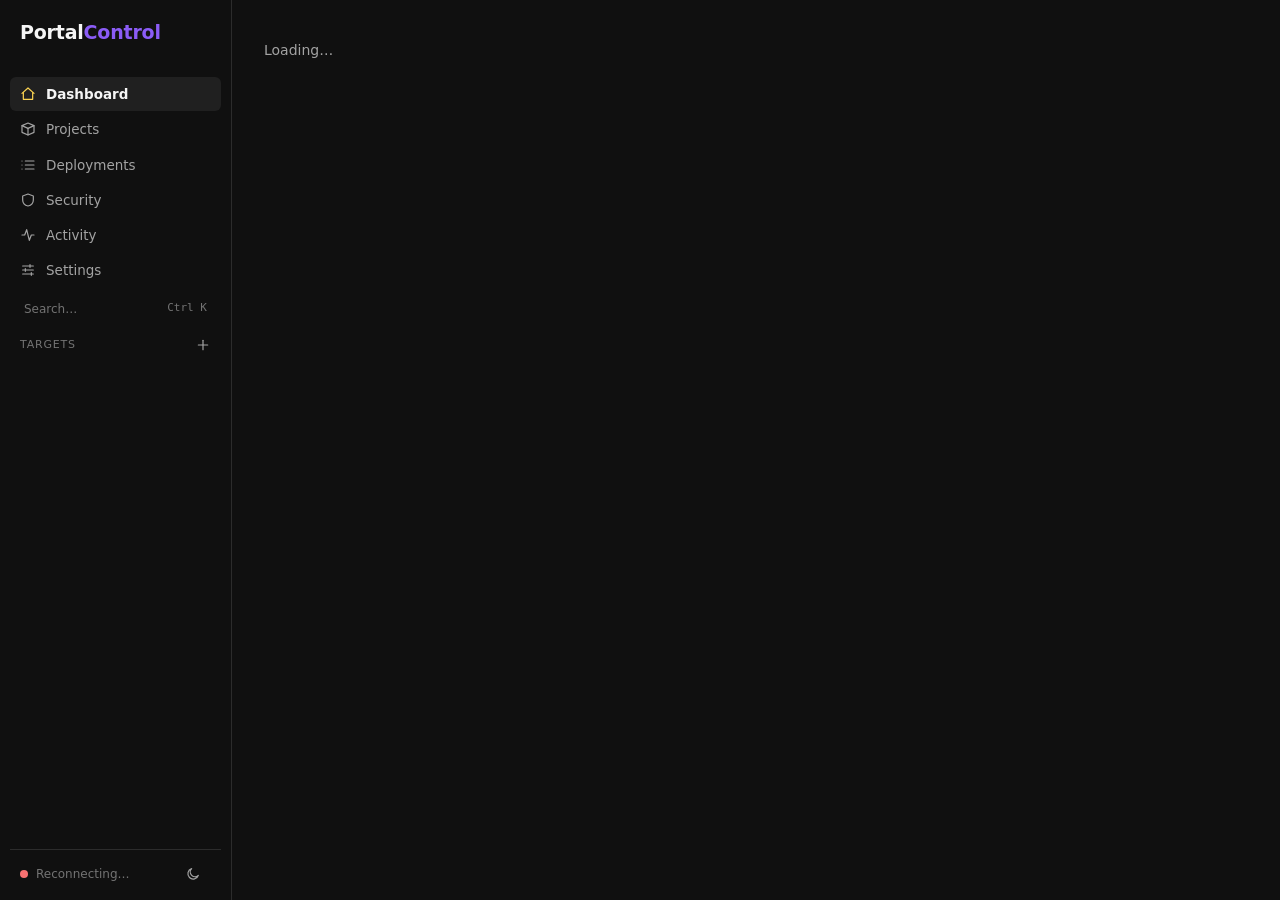
==== web/index.html @ a238dd98 "Rebuild dashboard and add automation, multi-process projects, commands and backups Dashboard: sideba" ====
<!doctype html>
<html lang="en">
<head>
<meta charset="utf-8">
<meta name="viewport" content="width=device-width, initial-scale=1">
<title>PortalControl</title>
<meta name="color-scheme" content="dark light">
<link rel="icon" href="data:,">
<style>
  :root {
    --bg: #101010; --panel: #181818; --panel2: #202020; --panel3: #2a2a2a; --line: #2c2c2c;
    --text: #f5f5f5; --muted: #a3a3a3; --dim: #737373;
    --accent: #8b5cf6; --accent-strong: #7c3aed; --accent-soft: rgba(139,92,246,.14); --hl: #fcd452;
    --ok: #34d399; --warn: #fbbf24; --err: #f87171; --info: #60a5fa;
    --ok-bg: rgba(52,211,153,.12); --warn-bg: rgba(251,191,36,.12); --err-bg: rgba(248,113,113,.12); --info-bg: rgba(96,165,250,.12);
    --series: #a78bfa; --term: #0b0b0b; --shadow: 0 10px 30px rgba(0,0,0,.5);
    --mono: ui-monospace, "Cascadia Code", "SF Mono", Consolas, Menlo, monospace;
  }
  :root[data-theme="light"] {
    --bg: #f6f6f7; --panel: #ffffff; --panel2: #f1f1f3; --panel3: #e6e6ea; --line: #e2e2e6;
    --text: #18181b; --muted: #52525b; --dim: #8a8a94;
    --accent: #7c3aed; --accent-strong: #6d28d9; --accent-soft: rgba(124,58,237,.10); --hl: #b45309;
    --ok: #059669; --warn: #b45309; --err: #dc2626; --info: #2563eb;
    --ok-bg: rgba(5,150,105,.10); --warn-bg: rgba(180,83,9,.10); --err-bg: rgba(220,38,38,.09); --info-bg: rgba(37,99,235,.09);
    --series: #7c3aed; --term: #18181b; --shadow: 0 10px 30px rgba(0,0,0,.15);
  }
  * { box-sizing: border-box; }
  html, body { height: 100%; }
  body { margin: 0; background: var(--bg); color: var(--text); font: 14px/1.5 system-ui, "Segoe UI", Roboto, Helvetica, Arial, sans-serif; }
  a { color: inherit; text-decoration: none; }
  svg.ic { width: 16px; height: 16px; fill: none; stroke: currentColor; stroke-width: 1.8; stroke-linecap: round; stroke-linejoin: round; flex: none; }
  #app { display: grid; grid-template-columns: 232px 1fr; height: 100%; }

  /* ---- sidebar ---- */
  #side { background: var(--bg); border-right: 1px solid var(--line); display: flex; flex-direction: column; padding: 16px 10px 10px; overflow-y: auto; min-height: 0; }
  .brand { font-size: 19px; font-weight: 700; letter-spacing: -.2px; padding: 2px 10px 0; }
  .brand span { color: var(--accent); }
  .brand-sub { font-size: 11px; color: var(--dim); padding: 0 10px 14px; }
  .nav a { display: flex; align-items: center; gap: 10px; padding: 7px 10px; border-radius: 6px; color: var(--muted); font-size: 13.5px; margin-bottom: 1px; }
  .nav a:hover { background: var(--panel2); color: var(--text); }
  .nav a.on { background: var(--panel2); color: var(--text); font-weight: 600; }
  .nav a.on svg { color: var(--hl); }
  .nav .count { margin-left: auto; font-size: 11px; color: var(--dim); font-weight: 500; }
  .side-h { font-size: 11px; text-transform: uppercase; letter-spacing: .8px; color: var(--dim); padding: 16px 10px 6px; display: flex; }
  .side-h a { margin-left: auto; color: var(--muted); }
  .side-h a:hover { color: var(--text); }
  .side-t { display: flex; align-items: center; gap: 9px; padding: 5px 10px; border-radius: 6px; color: var(--muted); font-size: 13px; }
  .side-t:hover, .side-t.on { background: var(--panel2); color: var(--text); }
  .side-t span.nm { overflow: hidden; text-overflow: ellipsis; white-space: nowrap; }
  .side-foot { margin-top: auto; padding: 12px 10px 4px; font-size: 12px; color: var(--dim); display: flex; align-items: center; gap: 8px; border-top: 1px solid var(--line); }
  .side-foot button { margin-left: auto; }
  .dot { width: 8px; height: 8px; border-radius: 50%; background: var(--dim); flex: none; display: inline-block; }
  .dot.ok { background: var(--ok); } .dot.warn { background: var(--warn); } .dot.err { background: var(--err); } .dot.info { background: var(--info); }
  .pulse { animation: pulse 1.5s ease-in-out infinite; }
  @keyframes pulse { 50% { opacity: .4; } }

  /* ---- main ---- */
  #main { overflow-y: auto; min-width: 0; }
  .page { max-width: 1280px; margin: 0 auto; padding: 26px 32px 60px; }
  h1 { font-size: 26px; font-weight: 700; margin: 0; letter-spacing: -.3px; }
  h2 { font-size: 17px; font-weight: 600; margin: 28px 0 10px; }
  h3 { font-size: 14px; font-weight: 600; margin: 22px 0 8px; }
  .sub { color: var(--muted); margin: 3px 0 0; }
  .head { display: flex; align-items: flex-start; gap: 14px; flex-wrap: wrap; margin-bottom: 20px; }
  .head .grow { flex: 1; min-width: 240px; }
  .crumbs { font-size: 12.5px; color: var(--dim); margin-bottom: 6px; display: flex; gap: 6px; align-items: center; flex-wrap: wrap; }
  .crumbs a:hover { color: var(--text); }
  .muted { color: var(--muted); } .dim { color: var(--dim); } .mono { font-family: var(--mono); font-size: 12.5px; }
  .small { font-size: 12.5px; } .right { margin-left: auto; } .nowrap { white-space: nowrap; }
  .rowf { display: flex; align-items: center; gap: 8px; flex-wrap: wrap; }
  .stack > * + * { margin-top: 10px; }

  .btn { font: inherit; font-size: 13px; color: var(--text); background: var(--panel2); border: 1px solid var(--line); padding: 6px 12px; border-radius: 6px;
    cursor: pointer; display: inline-flex; align-items: center; gap: 7px; white-space: nowrap; line-height: 1.35; }
  .btn:hover:not(:disabled) { background: var(--panel3); }
  .btn:disabled { opacity: .45; cursor: default; }
  .btn.hl { background: var(--accent-strong); border-color: var(--accent-strong); color: #fff; font-weight: 600; }
  .btn.hl:hover:not(:disabled) { background: var(--accent); }
  .btn.warnc svg { color: var(--hl); }
  .btn.danger { color: var(--err); }
  .btn.danger:hover:not(:disabled) { background: var(--err-bg); border-color: var(--err); }
  .btn.ghost { background: transparent; border-color: transparent; color: var(--muted); padding: 5px 8px; }
  .btn.ghost:hover:not(:disabled) { background: var(--panel2); color: var(--text); }
  .btn.sm { padding: 3px 9px; font-size: 12px; }
  :focus-visible { outline: 2px solid var(--accent); outline-offset: 1px; }

  .pill { display: inline-flex; align-items: center; gap: 7px; font-size: 12.5px; font-weight: 600; padding: 3px 10px; border-radius: 999px; white-space: nowrap; }
  .pill.ok { color: var(--ok); background: var(--ok-bg); } .pill.warn { color: var(--warn); background: var(--warn-bg); }
  .pill.err { color: var(--err); background: var(--err-bg); } .pill.info { color: var(--info); background: var(--info-bg); }
  .pill.off { color: var(--muted); background: var(--panel2); }
  .tag { display: inline-flex; align-items: center; gap: 5px; font-size: 11px; font-weight: 600; padding: 1px 7px; border-radius: 4px; background: var(--panel2); color: var(--muted); white-space: nowrap; letter-spacing: .2px; }
  .tag.ok { color: var(--ok); background: var(--ok-bg); } .tag.warn { color: var(--warn); background: var(--warn-bg); }
  .tag.err { color: var(--err); background: var(--err-bg); } .tag.info { color: var(--info); background: var(--info-bg); }
  .tag.acc { color: var(--accent); background: var(--accent-soft); }

  .box { background: var(--panel); border: 1px solid var(--line); border-radius: 8px; padding: 16px; }
  a.box, .box.click { display: block; cursor: pointer; transition: border-color .12s, background .12s; }
  a.box:hover, .box.click:hover { border-color: var(--accent); background: var(--panel2); }
  .grid { display: grid; gap: 12px; }
  .g-tiles { grid-template-columns: repeat(auto-fit, minmax(170px, 1fr)); }
  .g-cards { grid-template-columns: repeat(auto-fill, minmax(330px, 1fr)); }
  .g2 { grid-template-columns: repeat(auto-fit, minmax(380px, 1fr)); }
  .tile .lbl { font-size: 12px; color: var(--muted); }
  .tile .val { font-size: 26px; font-weight: 700; letter-spacing: -.5px; line-height: 1.25; }
  .tile .val small { font-size: 14px; font-weight: 500; color: var(--dim); }
  .tile .note { font-size: 12px; color: var(--dim); }
  .bar { height: 6px; background: var(--panel3); border-radius: 3px; overflow: hidden; margin-top: 8px; }
  .bar i { display: block; height: 100%; background: var(--series); border-radius: 3px; }

  .card-top { display: flex; align-items: center; gap: 8px; }
  .card-top .nm { font-weight: 600; font-size: 15px; overflow: hidden; text-overflow: ellipsis; white-space: nowrap; }
  .card-desc { color: var(--muted); font-size: 12.5px; margin: 4px 0 10px; overflow: hidden; text-overflow: ellipsis; white-space: nowrap; }
  .card-meta { display: flex; gap: 6px; flex-wrap: wrap; align-items: center; }
  .card-foot { display: flex; gap: 14px; margin-top: 12px; padding-top: 10px; border-top: 1px solid var(--line); font-size: 12px; color: var(--muted); flex-wrap: wrap; align-items: center; }
  .strip { display: flex; gap: 2px; align-items: flex-end; height: 18px; }
  .strip i { width: 4px; height: 100%; border-radius: 1px; background: var(--panel3); }
  .strip i.LIVE { background: var(--ok); } .strip i.SLOW { background: var(--warn); } .strip i.DOWN { background: var(--err); }

  .tabs { display: flex; gap: 22px; border-bottom: 1px solid var(--line); margin-bottom: 22px; overflow-x: auto; overflow-y: hidden; padding-bottom: 1px; }
  .tabs a { padding: 9px 0; color: var(--muted); font-weight: 500; border-bottom: 2px solid transparent; margin-bottom: -1px; white-space: nowrap; }
  .tabs a:hover { color: var(--text); }
  .tabs a.on { color: var(--text); border-bottom-color: var(--hl); font-weight: 600; }
  .cfg { display: grid; grid-template-columns: 200px 1fr; gap: 28px; align-items: start; }
  .subnav a { display: block; padding: 6px 10px; border-radius: 6px; color: var(--muted); font-size: 13.5px; }
  .subnav a:hover { background: var(--panel2); color: var(--text); }
  .subnav a.on { color: var(--text); background: var(--panel2); font-weight: 600; }
  .subnav a.dz { color: var(--err); }

  label.f { display: block; margin-bottom: 14px; }
  label.f > span { display: block; font-size: 12.5px; color: var(--muted); margin-bottom: 5px; font-weight: 500; }
  input[type=text], input[type=number], input[type=search], select, textarea { width: 100%; font: inherit; color: var(--text); background: var(--bg);
    border: 1px solid var(--line); border-radius: 6px; padding: 7px 10px; }
  textarea { font-family: var(--mono); font-size: 12.5px; min-height: 200px; resize: vertical; line-height: 1.6; }
  input:focus, select:focus, textarea:focus { outline: none; border-color: var(--accent); box-shadow: 0 0 0 3px var(--accent-soft); }
  .hint { font-size: 12px; color: var(--dim); margin-top: 4px; }
  .cols { display: grid; grid-template-columns: 1fr 1fr; gap: 0 16px; }
  .check { display: flex; gap: 10px; align-items: flex-start; margin-bottom: 14px; cursor: pointer; }
  .check input { margin-top: 3px; accent-color: var(--accent); width: 15px; height: 15px; flex: none; }
  .check b { display: block; font-weight: 600; font-size: 13.5px; } .check small { color: var(--muted); font-size: 12.5px; }
  .formfoot { display: flex; gap: 10px; align-items: center; margin-top: 6px; }
  .errtxt { color: var(--err); font-size: 12.5px; }
  .note-box { border: 1px solid var(--line); border-left: 3px solid var(--hl); background: var(--panel); border-radius: 6px; padding: 10px 14px; font-size: 13px; color: var(--muted); margin-bottom: 14px; }
  .note-box.err { border-left-color: var(--err); } .note-box.ok { border-left-color: var(--ok); }
  .dangerzone { border: 1px solid var(--err); border-radius: 8px; }
  .dangerzone > div { padding: 14px 16px; display: flex; gap: 16px; align-items: center; }
  .dangerzone > div + div { border-top: 1px solid var(--line); }
  .dangerzone .grow { flex: 1; }

  dl.facts { display: grid; grid-template-columns: max-content 1fr; gap: 7px 18px; margin: 0; font-size: 13px; }
  dl.facts dt { color: var(--muted); } dl.facts dd { margin: 0; word-break: break-word; min-width: 0; }
  table.tbl { width: 100%; border-collapse: collapse; font-size: 13px; }
  table.tbl th { text-align: left; font-weight: 500; color: var(--muted); font-size: 12px; padding: 7px 10px; border-bottom: 1px solid var(--line); white-space: nowrap; }
  table.tbl td { padding: 8px 10px; border-bottom: 1px solid var(--line); vertical-align: top; }
  table.tbl tr:last-child td { border-bottom: 0; }
  table.tbl tr.click { cursor: pointer; } table.tbl tr.click:hover td { background: var(--panel2); }
  .tblwrap { background: var(--panel); border: 1px solid var(--line); border-radius: 8px; overflow-x: auto; }

  .dep { display: grid; grid-template-columns: 110px minmax(0, 1fr) auto; gap: 14px; align-items: center; padding: 11px 14px; background: var(--panel);
    border: 1px solid var(--line); border-left: 3px solid var(--dim); border-radius: 6px; margin-bottom: 6px; cursor: pointer; }
  .dep:hover { background: var(--panel2); }
  .dep.SUCCESS { border-left-color: var(--ok); } .dep.FAILED { border-left-color: var(--err); } .dep.RUNNING { border-left-color: var(--info); border-left-style: dashed; }
  .dep .l1 { font-weight: 600; overflow: hidden; text-overflow: ellipsis; white-space: nowrap; }
  .dep .l2 { font-size: 12.5px; color: var(--muted); overflow: hidden; text-overflow: ellipsis; white-space: nowrap; }
  .dep .r { text-align: right; font-size: 12.5px; color: var(--muted); white-space: nowrap; }
  .feed { display: grid; grid-template-columns: 14px minmax(0, 1fr) auto; gap: 10px; padding: 8px 2px; border-bottom: 1px solid var(--line); align-items: baseline; font-size: 13px; }
  .feed:last-child { border-bottom: 0; }
  .feed .when { color: var(--dim); font-size: 12px; white-space: nowrap; }
  .empty { text-align: center; color: var(--muted); padding: 44px 20px; border: 1px dashed var(--line); border-radius: 8px; }
  .empty b { display: block; color: var(--text); font-size: 15px; margin-bottom: 4px; }

  /* ---- log viewer ---- */
  .logbox { border: 1px solid var(--line); border-radius: 8px; overflow: hidden; background: var(--term); }
  .logbar { display: flex; gap: 8px; align-items: center; padding: 8px 10px; background: var(--panel); border-bottom: 1px solid var(--line); flex-wrap: wrap; }
  .logbar input[type=search] { width: 220px; padding: 4px 9px; font-size: 12.5px; }
  .logbar select { width: auto; padding: 4px 8px; font-size: 12.5px; }
  .logbar label { font-size: 12.5px; color: var(--muted); display: inline-flex; gap: 5px; align-items: center; cursor: pointer; }
  .logbar input[type=checkbox] { accent-color: var(--accent); }
  pre.log { margin: 0; padding: 12px 14px; height: 56vh; min-height: 260px; overflow: auto; font: 12.5px/1.6 var(--mono); color: #d4d4d4; white-space: pre-wrap; word-break: break-all; }
  pre.log.nowrap { white-space: pre; word-break: normal; }
  pre.log .stderr { color: #fca5a5; } pre.log .system { color: #a5b4fc; } pre.log .sep { color: #737373; }
  pre.log .ts { color: #6b7280; margin-right: 10px; user-select: none; }
  pre.log mark { background: var(--hl); color: #000; border-radius: 2px; }
  pre.log .ptag { display: inline-block; min-width: 150px; margin-right: 10px; font-weight: 600; user-select: none; }
  .c0 { color: #a78bfa; } .c1 { color: #38bdf8; } .c2 { color: #fbbf24; } .c3 { color: #34d399; } .c4 { color: #f472b6; } .c5 { color: #fb923c; }
  .termtabs { display: flex; gap: 4px; flex-wrap: wrap; margin-bottom: 10px; }
  .termtabs button.on { background: var(--panel3); border-color: var(--accent); }
  .side-p { display: block; font-size: 11.5px; color: var(--dim); padding: 8px 10px 2px; font-weight: 600; overflow: hidden; text-overflow: ellipsis; white-space: nowrap; }
  .side-p:hover { color: var(--text); }
  h2 a.plink:hover { text-decoration: underline; }

  /* ---- charts ---- */
  .chart { position: relative; height: 150px; margin: 10px 0 20px 60px; }
  .chart svg { position: absolute; inset: 0; width: 100%; height: 100%; overflow: visible; }
  .chart .gl { position: absolute; left: 0; right: 0; border-top: 1px solid var(--line); }
  .chart .yl { position: absolute; left: -60px; width: 54px; white-space: nowrap; text-align: right; font-size: 11px; color: var(--dim); transform: translateY(-50%); }
  .chart .xl { position: absolute; bottom: -19px; font-size: 11px; color: var(--dim); }
  .chart .cross { position: absolute; top: 0; bottom: 0; width: 1px; background: var(--dim); pointer-events: none; display: none; }
  .chart .pt { position: absolute; width: 9px; height: 9px; border-radius: 50%; background: var(--series); border: 2px solid var(--panel); transform: translate(-50%, -50%); pointer-events: none; display: none; }
  .chart .tip { position: absolute; top: -6px; transform: translate(-50%, -100%); background: var(--panel3); border: 1px solid var(--line); border-radius: 5px; padding: 3px 8px;
    font-size: 12px; white-space: nowrap; pointer-events: none; display: none; z-index: 2; box-shadow: var(--shadow); }
  .chart .none { position: absolute; inset: 0; display: flex; align-items: center; justify-content: center; color: var(--dim); font-size: 12.5px; }
  .chart-h { display: flex; align-items: baseline; gap: 10px; }
  .chart-h b { font-size: 13.5px; } .chart-h .now { margin-left: auto; font-weight: 700; font-size: 15px; }
  .bars { display: flex; align-items: flex-end; gap: 2px; height: 90px; padding-top: 4px; }
  .bars i { flex: 1; max-width: 18px; min-height: 3px; border-radius: 3px 3px 0 0; background: var(--ok); cursor: pointer; }
  .bars i.FAILED { background: var(--err); } .bars i.RUNNING { background: var(--info); } .bars i:hover { opacity: .7; }
  .legend { display: flex; gap: 14px; font-size: 12px; color: var(--muted); margin-top: 8px; }
  .legend span { display: inline-flex; align-items: center; gap: 6px; }
  .legend i { width: 10px; height: 10px; border-radius: 2px; display: inline-block; }

  dialog { background: var(--panel); color: var(--text); border: 1px solid var(--line); border-radius: 10px; padding: 0; width: min(460px, 92vw); box-shadow: var(--shadow); }
  dialog::backdrop { background: rgba(0,0,0,.6); }
  dialog .dh { padding: 16px 20px 0; font-weight: 700; font-size: 16px; }
  dialog .db { padding: 8px 20px 4px; color: var(--muted); }
  dialog .df { padding: 14px 20px 16px; display: flex; gap: 8px; justify-content: flex-end; }
  #toasts { position: fixed; right: 18px; bottom: 18px; display: flex; flex-direction: column; gap: 8px; z-index: 20; max-width: 420px; }
  .toast { background: var(--panel2); border: 1px solid var(--line); border-left: 3px solid var(--ok); padding: 10px 14px; border-radius: 6px; box-shadow: var(--shadow); font-size: 13px; }
  .toast.bad { border-left-color: var(--err); }

  @media (max-width: 860px) {
    #app { grid-template-columns: 1fr; grid-template-rows: auto 1fr; }
    #side { flex-direction: row; align-items: center; border-right: 0; border-bottom: 1px solid var(--line); padding: 8px 10px; overflow-x: auto; overflow-y: hidden; gap: 4px; }
    .brand-sub, .side-h, .side-list, .side-foot span { display: none; }
    .nav { display: flex; gap: 2px; } .nav a { margin: 0; } .nav a span.lb { display: none; }
    .side-foot { margin: 0 0 0 auto; border: 0; padding: 0; }
    .page { padding: 18px 14px 50px; }
    .cfg { grid-template-columns: 1fr; gap: 14px; } .subnav { display: flex; overflow-x: auto; gap: 2px; } .subnav a { white-space: nowrap; }
    .cols { grid-template-columns: 1fr; } .g2, .g-cards { grid-template-columns: 1fr; }
    .dep { grid-template-columns: 1fr; gap: 4px; } .dep .r { text-align: left; }
  }
</style>
</head>
<body>
<div id="app">
  <aside id="side"></aside>
  <main id="main"><div class="page"><p class="muted">Loading&hellip;</p></div></main>
</div>
<dialog id="dlg"><div class="dh" id="dlg-h"></div><div class="db" id="dlg-b"></div>
  <div class="df"><button class="btn" id="dlg-no">Cancel</button><button class="btn hl" id="dlg-yes">Confirm</button></div></dialog>
<div id="toasts"></div>

<script>
"use strict";
// ---------------------------------------------------------------- helpers --
const $ = (id) => document.getElementById(id);
const SVGNS = "http://www.w3.org/2000/svg";
function setAttrs(el, attrs) {
  for (const [k, v] of Object.entries(attrs || {})) {
    if (v === null || v === undefined || v === false) continue;
    if (k === "class") el.setAttribute("class", v);
    else if (k.startsWith("on")) el.addEventListener(k.slice(2), v);
    else if (k === "value" || k === "checked" || k === "disabled" || k === "selected") el[k] = v;
    else el.setAttribute(k, v === true ? "" : v);
  }
}
function addKids(el, kids) {
  for (const kid of kids.flat(Infinity)) {
    if (kid === null || kid === undefined || kid === false) continue;
    el.append(kid.nodeType ? kid : document.createTextNode(String(kid)));
  }
  return el;
}
// Views build nested arrays with nulls in them; make replaceChildren accept
// the same shapes as h() so every repaint goes through one code path.
const nativeReplace = Element.prototype.replaceChildren;
Element.prototype.replaceChildren = function (...kids) { nativeReplace.call(this); addKids(this, kids); };
function h(tag, attrs, ...kids) { const el = document.createElement(tag); setAttrs(el, attrs); return addKids(el, kids); }
function s(tag, attrs, ...kids) { const el = document.createElementNS(SVGNS, tag); setAttrs(el, attrs); return addKids(el, kids); }

const ICONS = {
  home: ["M3 11l9-8 9 8", "M5 10v10h14V10"],
  box: ["M3 7l9-4 9 4-9 4-9-4z", "M3 7v10l9 4 9-4V7", "M12 11v10"],
  play: ["M7 4l13 8-13 8V4z"],
  stop: ["M6 6h12v12H6z"],
  restart: ["M4 12a8 8 0 1 0 3-6.2", "M4 4v5h5"],
  list: ["M8 6h13", "M8 12h13", "M8 18h13", "M3 6h.01", "M3 12h.01", "M3 18h.01"],
  shield: ["M12 3l8 3v6c0 5-3.5 8-8 9-4.5-1-8-4-8-9V6l8-3z"],
  activity: ["M3 12h4l3-8 4 16 3-8h4"],
  settings: ["M4 6h16", "M4 12h16", "M4 18h16", "M15 4v4", "M8 10v4", "M17 16v4"],
  plus: ["M12 5v14", "M5 12h14"],
  external: ["M14 4h6v6", "M20 4l-9 9", "M18 14v6H4V6h6"],
  git: ["M6 3v12", "M18 9a3 3 0 1 0 0-6 3 3 0 0 0 0 6z", "M6 21a3 3 0 1 0 0-6 3 3 0 0 0 0 6z", "M18 9a9 9 0 0 1-9 9"],
  clock: ["M12 21a9 9 0 1 0 0-18 9 9 0 0 0 0 18z", "M12 7v5l3 2"],
  trash: ["M4 7h16", "M9 7V4h6v3", "M6 7l1 13h10l1-13"],
  copy: ["M9 9h11v11H9z", "M5 15H4V4h11v1"],
  download: ["M12 4v12", "M7 11l5 5 5-5", "M4 20h16"],
  moon: ["M20 14A8 8 0 1 1 10 4a6 6 0 0 0 10 10z"],
  chevron: ["M9 6l6 6-6 6"],
  pull: ["M12 3v13", "M7 11l5 5 5-5", "M5 21h14"],
};
function icon(name) { return s("svg", { class: "ic", viewBox: "0 0 24 24", "aria-hidden": "true" }, (ICONS[name] || []).map((d) => s("path", { d }))); }
function btn(label, onclick, cls, ic, extra) {
  return h("button", Object.assign({ class: "btn " + (cls || ""), type: "button", onclick }, extra || {}), ic ? icon(ic) : null, label);
}

function toast(msg, bad) {
  const t = h("div", { class: "toast" + (bad ? " bad" : "") }, msg);
  $("toasts").append(t);
  setTimeout(() => t.remove(), bad ? 7000 : 2800);
}
function confirmDlg(title, body, okLabel, danger) {
  return new Promise((resolve) => {
    const d = $("dlg");
    $("dlg-h").textContent = title;
    $("dlg-b").replaceChildren(...(Array.isArray(body) ? body : [body]));
    const yes = $("dlg-yes");
    yes.textContent = okLabel || "Confirm";
    yes.className = "btn " + (danger ? "danger" : "hl");
    const done = (v) => { d.close(); yes.onclick = $("dlg-no").onclick = d.oncancel = null; resolve(v); };
    yes.onclick = () => done(true);
    $("dlg-no").onclick = () => done(false);
    d.oncancel = () => done(false);
    d.showModal();
  });
}

async function api(method, path, body) {
  const res = await fetch(path, {
    method,
    headers: body ? { "Content-Type": "application/json" } : undefined,
    body: body ? JSON.stringify(body) : undefined,
  });
  const text = await res.text();
  let data = null;
  try { data = text ? JSON.parse(text) : null; } catch (_) { data = { error: text }; }
  if (!res.ok) throw new Error((data && data.error) || res.status + " " + res.statusText);
  return data;
}
async function act(fn, okMsg) {
  try { await fn(); if (okMsg) toast(okMsg); } catch (e) { toast(e.message, true); }
  scheduleRefresh(60);
}

const parseUTC = (str) => (str ? new Date(str.replace(" ", "T") + "Z") : null);
const pad = (n) => String(n).padStart(2, "0");
function fmtDT(d) {
  if (!d || isNaN(d)) return "-";
  return d.getFullYear() + "-" + pad(d.getMonth() + 1) + "-" + pad(d.getDate()) + " " + pad(d.getHours()) + ":" + pad(d.getMinutes()) + ":" + pad(d.getSeconds());
}
const fmtClock = (d) => pad(d.getHours()) + ":" + pad(d.getMinutes()) + ":" + pad(d.getSeconds());
function fmtAgo(d) {
  if (!d || isNaN(d)) return "-";
  let sec = Math.round((Date.now() - d.getTime()) / 1000);
  const future = sec < 0; sec = Math.abs(sec);
  let out;
  if (sec < 5) return "just now";
  if (sec < 60) out = sec + "s";
  else if (sec < 3600) out = Math.floor(sec / 60) + "m";
  else if (sec < 86400) out = Math.floor(sec / 3600) + "h " + Math.floor((sec % 3600) / 60) + "m";
  else out = Math.floor(sec / 86400) + "d " + Math.floor((sec % 86400) / 3600) + "h";
  return future ? "in " + out : out + " ago";
}
function when(d) { return h("span", { title: fmtDT(d), class: "nowrap" }, fmtAgo(d)); }
function fmtDur(ms) {
  if (ms === null || ms === undefined) return "-";
  if (ms < 1000) return ms + " ms";
  const sec = ms / 1000;
  if (sec < 60) return sec.toFixed(1) + " s";
  if (sec < 3600) return Math.floor(sec / 60) + "m " + Math.round(sec % 60) + "s";
  return Math.floor(sec / 3600) + "h " + Math.floor((sec % 3600) / 60) + "m";
}
function fmtUp(sec) {
  if (sec < 60) return sec + "s";
  if (sec < 3600) return Math.floor(sec / 60) + "m " + (sec % 60) + "s";
  if (sec < 86400) return Math.floor(sec / 3600) + "h " + Math.floor((sec % 3600) / 60) + "m";
  return Math.floor(sec / 86400) + "d " + Math.floor((sec % 86400) / 3600) + "h";
}
function fmtBytes(b) {
  if (b === null || b === undefined) return "-";
  if (b < 1024 * 1024) return (b / 1024).toFixed(0) + " KB";
  if (b < 1024 * 1024 * 1024) return (b / 1048576).toFixed(b < 10485760 ? 1 : 0) + " MB";
  return (b / 1073741824).toFixed(1) + " GB";
}
const short = (sha) => (sha ? sha.slice(0, 8) : "-");
const TRIGGERS = { MANUAL: "Manual", SYSTEM_AUTO: "Autostart", SCHEDULE: "Schedule", GIT_AUTO: "Auto-deploy", WEBHOOK: "Webhook", AUTO_RESTART: "Auto-restart", RESTART: "Restart", COMMAND: "Quick command" };
const trig = (x) => TRIGGERS[x] || x;
function copyText(text) {
  const done = () => toast("Copied to clipboard");
  if (navigator.clipboard && window.isSecureContext) return navigator.clipboard.writeText(text).then(done, () => toast("Copy failed", true));
  const ta = h("textarea", { style: "position:fixed;opacity:0" }); ta.value = text; document.body.append(ta); ta.select();
  try { document.execCommand("copy"); done(); } catch (_) { toast("Copy failed", true); }
  ta.remove();
}

// ------------------------------------------------------------------ state --
let targets = [], sys = null, activity = [], loaded = false, wsUp = false;
let refreshTimer = null;
const sinks = new Set();           // views listening to websocket messages
const ui = { projFilter: "", depStatus: "all", depTarget: "all", actLevel: "all" };
const T = (id) => targets.find((t) => t.id === Number(id));
const go = (path) => { location.hash = "#/" + path; };

function tStatus(t) {
  const hs = t.health && t.health.status;
  if (t.running) {
    if (t.run_mode !== "SERVICE") return { cls: "info", text: "Deploying", pulse: true };
    if (!t.health_url) return { cls: "ok", text: "Running" };
    if (hs === "LIVE") return { cls: "ok", text: "Running (healthy)" };
    if (hs === "SLOW") return { cls: "warn", text: "Running (slow)" };
    if (hs === "DOWN") return { cls: "warn", text: "Running (unhealthy)" };
    return { cls: "info", text: "Running (checking)", pulse: true };
  }
  if (t.restart_pending) return { cls: "warn", text: "Restarting", pulse: true };
  if (t.run_mode === "SERVICE") {
    if (hs === "LIVE" || hs === "SLOW") return { cls: "warn", text: "Up, not supervised" };
    if (t.last_run && t.last_run.status === "FAILED") return { cls: "err", text: "Exited (failed)" };
    return { cls: "off", text: "Stopped" };
  }
  if (!t.last_run) return { cls: "off", text: "Never deployed" };
  return t.last_run.status === "SUCCESS" ? { cls: "ok", text: "Deployed" } : { cls: "err", text: "Last deploy failed" };
}
function pill(st) { return h("span", { class: "pill " + st.cls }, h("span", { class: "dot " + (st.cls === "off" ? "" : st.cls) + (st.pulse ? " pulse" : "") }), st.text); }
function gitTag(t) {
  const g = t.git;
  if (!g) return h("span", { class: "tag" }, "git \u2026");
  if (!g.is_repo) return null;
  if (g.status === "UPDATES_AVAILABLE") return h("span", { class: "tag info", title: g.remote_summary || "" }, icon("git"), g.behind + " update" + (g.behind === 1 ? "" : "s"));
  if (g.status === "DIRTY") return h("span", { class: "tag warn", title: g.dirty_files + " changed file(s)" + (g.behind ? ", " + g.behind + " behind origin" : "") }, icon("git"), "dirty" + (g.behind ? " \u00b7 " + g.behind + " behind" : ""));
  return h("span", { class: "tag ok" }, icon("git"), "up to date");
}
function secTag(t) {
  if (t.scan_running) return h("span", { class: "tag info pulse" }, "scanning");
  if (!t.scan) return null;
  const n = t.scan.critical_issues_found + t.scan.vulnerable_packages_found;
  return h("span", { class: "tag " + (n ? "err" : "ok"), title: t.scan.critical_issues_found + " critical issue(s), " + t.scan.vulnerable_packages_found + " vulnerable package(s)" },
    icon("shield"), n ? n + " issue" + (n === 1 ? "" : "s") : "secure");
}
function runTag(status) {
  const cls = { SUCCESS: "ok", FAILED: "err", RUNNING: "info" }[status] || "";
  const text = { SUCCESS: "Success", FAILED: "Failed", RUNNING: "In progress" }[status] || status;
  return h("span", { class: "tag " + cls + (status === "RUNNING" ? " pulse" : "") }, text);
}
function strip(t, n) {
  const rec = (t.health_recent || []).slice(-(n || 30));
  return h("span", { class: "strip", title: "Last " + rec.length + " health probes (oldest first)" },
    rec.map((x) => h("i", { class: x.status, title: fmtClock(new Date(x.t * 1000)) + " " + x.status + (x.latency_ms !== null ? " " + x.latency_ms + " ms" : "") })));
}

// ---- actions on a target ----
const doRun = (t) => act(() => api("POST", "/api/targets/" + t.id + "/run"), t.run_mode === "SERVICE" ? "Starting\u2026" : "Deployment started");
const doStop = (t) => act(() => api("POST", "/api/targets/" + t.id + "/stop"), "Stopping\u2026");
const doRestart = (t) => act(() => api("POST", "/api/targets/" + t.id + "/restart"), "Restarting\u2026");
const doDeploy = (t) => act(() => api("POST", "/api/targets/" + t.id + "/deploy"), "Pulling and deploying\u2026");
const doScan = (t) => act(() => api("POST", "/api/targets/" + t.id + "/scan"), "Security scan started");
function actionButtons(t, small) {
  const sm = small ? " sm" : "";
  const behind = t.git && t.git.is_repo && t.git.behind > 0 && t.git.ahead === 0;
  const svc = t.run_mode === "SERVICE";
  const out = [];
  if (t.running) {
    if (svc) out.push(btn("Restart", () => doRestart(t), "warnc" + sm, "restart"));
    if (svc && behind) out.push(btn("Pull & Restart", () => doDeploy(t), sm, "pull"));
    out.push(btn("Stop", () => doStop(t), "danger" + sm, "stop"));
  } else {
    out.push(btn(svc ? "Start" : (t.last_run ? "Redeploy" : "Deploy"), () => doRun(t), "hl" + sm, "play"));
    if (behind) out.push(btn(svc ? "Pull & Start" : "Pull & Deploy", () => doDeploy(t), "warnc" + sm, "pull"));
    if (t.restart_pending) out.push(btn("Cancel restart", () => doStop(t), sm));
  }
  return out;
}

// ----------------------------------------------------------------- charts --
// Single-series area/line chart with a crosshair tooltip. points: [{t (unix s), v}].
function lineChart(points, o) {
  o = o || {};
  const fmt = o.fmt || ((v) => String(Math.round(v)));
  const wrap = h("div", { class: "chart", style: o.height ? "height:" + o.height + "px" : null });
  if (!points.length) { wrap.append(h("div", { class: "none" }, o.empty || "No samples yet")); return wrap; }
  const maxV = Math.max(...points.map((p) => p.v));
  let top = o.max || 0;
  if (!top) { const mag = Math.pow(10, Math.floor(Math.log10(maxV || 1))); top = Math.ceil((maxV || 1) / mag) * mag; if (top / 2 >= maxV && top > 1) top /= 2; }
  if (o.minTop) top = Math.max(top, o.minTop);
  const t0 = points[0].t, t1 = points[points.length - 1].t, span = Math.max(1, t1 - t0);
  const X = (p) => ((p.t - t0) / span) * 100, Y = (p) => 100 - Math.min(100, (p.v / top) * 100);
  [0, 50, 100].forEach((pc) => {
    wrap.append(h("div", { class: "gl", style: "top:" + pc + "%" }), h("div", { class: "yl", style: "top:" + pc + "%" }, fmt(top * (1 - pc / 100))));
  });
  const line = points.map((p, i) => (i ? "L" : "M") + X(p).toFixed(2) + " " + Y(p).toFixed(2)).join(" ");
  const single = points.length === 1;
  wrap.append(s("svg", { viewBox: "0 0 100 100", preserveAspectRatio: "none", role: "img", "aria-label": o.label || "chart" },
    single ? null : s("path", { d: line + " L100 100 L0 100 Z", fill: "var(--series)", "fill-opacity": ".12", stroke: "none" }),
    single ? null : s("path", { d: line, fill: "none", stroke: "var(--series)", "stroke-width": "2", "vector-effect": "non-scaling-stroke", "stroke-linejoin": "round" })));
  wrap.append(h("div", { class: "xl", style: "left:0" }, fmtClock(new Date(t0 * 1000))), h("div", { class: "xl", style: "right:0" }, fmtClock(new Date(t1 * 1000))));
  const cross = h("div", { class: "cross" }), pt = h("div", { class: "pt" }), tip = h("div", { class: "tip" });
  wrap.append(cross, pt, tip);
  if (single) { pt.style.display = "block"; pt.style.left = "0%"; pt.style.top = Y(points[0]) + "%"; }
  wrap.addEventListener("mousemove", (e) => {
    const r = wrap.getBoundingClientRect();
    const tt = t0 + ((e.clientX - r.left) / r.width) * span;
    let best = points[0];
    for (const p of points) if (Math.abs(p.t - tt) < Math.abs(best.t - tt)) best = p;
    const x = X(best);
    cross.style.left = pt.style.left = tip.style.left = x + "%";
    pt.style.top = Y(best) + "%";
    tip.replaceChildren(h("b", {}, fmt(best.v)), "  " + fmtClock(new Date(best.t * 1000)));
    cross.style.display = pt.style.display = tip.style.display = "block";
  });
  wrap.addEventListener("mouseleave", () => { cross.style.display = tip.style.display = "none"; if (!single) pt.style.display = "none"; });
  return wrap;
}
function chartBlock(title, nowText, points, o) {
  return h("div", {}, h("div", { class: "chart-h" }, h("b", {}, title), h("span", { class: "dim small" }, (o && o.note) || ""), h("span", { class: "now" }, nowText)), lineChart(points, o));
}

// -------------------------------------------------------------- log viewer --
function guessStream(text) { return /^\[(portalcontrol|scan)\]/.test(text) ? "system" : "stdout"; }
function LogView(name) {
  const lines = [];
  let filter = "", streamSel = "all";
  const pre = h("pre", { class: "log", tabindex: "0" });
  const count = h("span", { class: "dim small right" });
  const follow = h("input", { type: "checkbox", checked: true });
  const wrapBox = h("input", { type: "checkbox", checked: true, onchange: () => pre.classList.toggle("nowrap", !wrapBox.checked) });
  const passes = (l) => (streamSel === "all" || l.stream === streamSel) && (!filter || l.text.toLowerCase().includes(filter));
  function node(l) {
    const row = h("div", { class: l.stream }, l.ts ? h("span", { class: "ts" }, fmtClock(new Date(l.ts))) : null,
      l.tag ? h("span", { class: "ptag c" + (l.tag.color % 6) }, l.tag.label) : null);
    if (filter) {
      const i = l.text.toLowerCase().indexOf(filter);
      row.append(l.text.slice(0, i), h("mark", {}, l.text.slice(i, i + filter.length)), l.text.slice(i + filter.length) || "");
    } else row.append(l.text || " ");
    return row;
  }
  function stats(shown) { count.textContent = (filter || streamSel !== "all" ? shown + " of " : "") + lines.length + " line" + (lines.length === 1 ? "" : "s"); }
  function redraw() {
    const vis = lines.filter(passes);
    pre.replaceChildren(...vis.map(node));
    stats(vis.length);
    if (follow.checked) pre.scrollTop = pre.scrollHeight;
  }
  function add(text, stream, ts, tag) {
    const l = { text: text || "", stream: stream || guessStream(text || ""), ts, tag };
    lines.push(l);
    if (lines.length > 6000) { lines.splice(0, 1000); redraw(); return; }
    if (passes(l)) { pre.append(node(l)); if (follow.checked) pre.scrollTop = pre.scrollHeight; }
    stats(pre.childNodes.length);
  }
  function setText(text) {
    lines.length = 0;
    if (text) text.replace(/\n$/, "").split("\n").forEach((x) => lines.push({ text: x, stream: guessStream(x) }));
    redraw();
  }
  const plain = () => lines.filter(passes).map((l) => (l.tag ? "[" + l.tag.label + "] " : "") + l.text).join("\n");
  const search = h("input", { type: "search", placeholder: "Filter lines\u2026", "aria-label": "Filter log lines",
    oninput: () => { filter = search.value.trim().toLowerCase(); redraw(); } });
  const sel = h("select", { "aria-label": "Stream", onchange: () => { streamSel = sel.value; redraw(); } },
    h("option", { value: "all" }, "All output"), h("option", { value: "stdout" }, "stdout"), h("option", { value: "stderr" }, "stderr"), h("option", { value: "system" }, "PortalControl"));
  const el = h("div", { class: "logbox" },
    h("div", { class: "logbar" }, search, sel, h("label", {}, follow, "Follow"), h("label", {}, wrapBox, "Wrap"), count,
      btn("Copy", () => copyText(plain()), "ghost sm", "copy"),
      btn("Download", () => {
        const a = h("a", { href: URL.createObjectURL(new Blob([plain() + "\n"], { type: "text/plain" })), download: (name || "log") + ".log" });
        document.body.append(a); a.click(); a.remove(); setTimeout(() => URL.revokeObjectURL(a.href), 2000);
      }, "ghost sm", "download")),
    pre);
  redraw();
  return { el, add, setText };
}

// -------------------------------------------------------------- small UI --
function field(label, input, hint) { return h("label", { class: "f" }, h("span", {}, label), input, hint ? h("div", { class: "hint" }, hint) : null); }
function check(input, title, desc) { return h("label", { class: "check" }, input, h("span", {}, h("b", {}, title), h("small", {}, desc))); }
function facts(rows) { return h("dl", { class: "facts" }, rows.filter(Boolean).map(([k, v]) => [h("dt", {}, k), h("dd", {}, v === null || v === undefined || v === "" ? "-" : v)])); }
function table(headers, rows, onRow) {
  return h("div", { class: "tblwrap" }, h("table", { class: "tbl" }, h("thead", {}, h("tr", {}, headers.map((x) => h("th", {}, x)))),
    h("tbody", {}, rows.map((r, i) => h("tr", { class: onRow ? "click" : null, onclick: onRow ? () => onRow(i) : null }, r.map((x) => h("td", {}, x)))))));
}
function empty(title, text, action) { return h("div", { class: "empty" }, h("b", {}, title), text, action ? h("div", { style: "margin-top:14px" }, action) : null); }
function tile(label, value, note, cls) {
  return h("div", { class: "box tile" }, h("div", { class: "lbl" }, label), h("div", { class: "val", style: cls ? "color:var(--" + cls + ")" : null }, value), note ? h("div", { class: "note" }, note) : null);
}
function depRow(r, showTarget) {
  const t = T(r.target_id);
  const title = showTarget ? (r.target_name || (t && t.name) || "#" + r.target_id) + (r.label ? " — " + r.label : "")
    : (r.label || r.commit_message || (r.commit_sha ? "Commit " + short(r.commit_sha) : "Run #" + r.id));
  return h("div", { class: "dep " + r.status, onclick: () => go("target/" + r.target_id + "/deployments/" + r.id), role: "link", tabindex: "0",
      onkeydown: (e) => { if (e.key === "Enter") go("target/" + r.target_id + "/deployments/" + r.id); } },
    h("div", {}, runTag(r.status)),
    h("div", { style: "min-width:0" }, h("div", { class: "l1" }, title),
      h("div", { class: "l2" }, "#" + r.id + " \u00b7 " + trig(r.triggered_by),
        r.commit_sha ? [" \u00b7 ", h("span", { class: "mono" }, short(r.commit_sha))] : null,
        showTarget && r.commit_message ? " \u00b7 " + r.commit_message : null,
        r.exit_code !== null && r.exit_code !== 0 ? " \u00b7 exit " + r.exit_code : null)),
    h("div", { class: "r" }, h("div", {}, when(parseUTC(r.executed_at))), h("div", {}, r.status === "RUNNING" ? "running" : fmtDur(r.duration_ms))));
}
function feedRow(e, withTarget) {
  const t = e.target_id ? T(e.target_id) : null;
  const cls = { ok: "ok", warn: "warn", error: "err", info: "info" }[e.level] || "";
  return h("div", { class: "feed" }, h("span", { class: "dot " + cls, style: "position:relative;top:-1px" }),
    h("div", {}, withTarget && t ? [h("a", { href: "#/target/" + t.id, style: "font-weight:600" }, t.name), " \u2014 "] : null, e.message),
    h("span", { class: "when" }, when(new Date(e.ts))));
}

// ------------------------------------------------------------------ router --
const view = { key: null, update: null, cleanup: null };
function routeParts() { return location.hash.replace(/^#\/?/, "").split("/").filter(Boolean).map(decodeURIComponent); }
function show(force) {
  const r = routeParts();
  const def = resolve(r);
  if (!force && view.key === def.key && view.update) view.update();
  else {
    const same = view.key === def.key;
    if (view.cleanup) view.cleanup();
    view.key = def.key; view.update = null; view.cleanup = null;
    $("main").replaceChildren(h("div", { class: "page" }, def.build()));
    view.update = def.update || null; view.cleanup = def.cleanup || null;
    if (!same) $("main").scrollTop = 0;
  }
  renderSide(r);
}
// A view whose whole body is repainted on every data refresh.
function simple(key, paint) {
  const def = { key };
  def.build = () => { const c = h("div"); def.update = () => c.replaceChildren(...[paint()].flat()); def.update(); return c; };
  return def;
}
function resolve(r) {
  const [a, b, c, d] = r;
  if (!a) return dashboardView();
  if (a === "projects") return projectsView();
  if (a === "project" && b) return projectView(b);
  if (a === "new") return newView(b);
  if (a === "deployments") return deploymentsView();
  if (a === "security") return securityView();
  if (a === "activity") return activityView();
  if (a === "settings") return settingsView();
  if (a === "target" && b) return targetView(Number(b), c || "configuration", d);
  return simple("404", () => empty("Page not found", "This address does not match a page.", h("a", { class: "btn", href: "#/" }, "Back to dashboard")));
}

function renderSide(r) {
  const a = r[0] || "";
  const item = (path, label, ic, on, count) => h("a", { href: "#/" + path, class: on ? "on" : null, title: label }, icon(ic), h("span", { class: "lb" }, label),
    count !== undefined && count !== null ? h("span", { class: "count lb" }, count) : null);
  const failing = targets.filter((t) => tStatus(t).cls === "err").length;
  $("side").replaceChildren(
    h("div", { class: "brand" }, "Portal", h("span", {}, "Control")),
    h("div", { class: "brand-sub" }, sys ? "v" + sys.version + " \u00b7 " + ((sys.host && sys.host.name) || sys.os) : "\u00a0"),
    h("nav", { class: "nav" },
      item("", "Dashboard", "home", a === ""),
      item("projects", "Projects", "box", a === "projects" || a === "project" || a === "new" || a === "target", targets.length || null),
      item("deployments", "Deployments", "list", a === "deployments", sys && sys.active_runs ? sys.active_runs + " active" : null),
      item("security", "Security", "shield", a === "security"),
      item("activity", "Activity", "activity", a === "activity", failing ? failing + " failing" : null),
      item("settings", "Settings", "settings", a === "settings")),
    h("button", { class: "btn ghost sm", type: "button", style: "margin:8px 4px 0;justify-content:flex-start;color:var(--dim)", onclick: openPalette, title: "Search and jump (Ctrl+K)" }, "Search…", h("span", { class: "right mono", style: "font-size:11px" }, "Ctrl K")),
    h("div", { class: "side-h" }, "Targets", h("a", { href: "#/new", title: "New target" }, icon("plus"))),
    h("div", { class: "side-list" }, byProject(targets).map(([project, list]) => [
      h("a", { class: "side-p", href: projHref(project), title: "Project " + project + ": all processes and terminals" }, project),
      list.map((t) => {
        const st = tStatus(t);
        return h("a", { class: "side-t" + (a === "target" && Number(r[1]) === t.id ? " on" : ""), href: "#/target/" + t.id, title: t.name + " \u2014 " + st.text },
          h("span", { class: "dot " + (st.cls === "off" ? "" : st.cls) + (st.pulse ? " pulse" : "") }), h("span", { class: "nm" }, t.name));
      })])),
    h("div", { class: "side-foot" }, h("span", { class: "dot " + (wsUp ? "ok" : "err pulse") }), h("span", {}, wsUp ? "Live" : "Reconnecting\u2026"),
      btn("", toggleTheme, "ghost sm", "moon", { title: "Switch light / dark theme", "aria-label": "Switch theme" })));
}
function toggleTheme() {
  const next = document.documentElement.dataset.theme === "light" ? "dark" : "light";
  document.documentElement.dataset.theme = next;
  try { localStorage.setItem("pc-theme", next); } catch (_) {}
}
try { const saved = localStorage.getItem("pc-theme"); if (saved) document.documentElement.dataset.theme = saved; } catch (_) {}

// --------------------------------------------------------------- dashboard --
function targetCard(t) {
  const st = tStatus(t);
  const m = t.metrics;
  return h("a", { class: "box", href: "#/target/" + t.id },
    h("div", { class: "card-top" }, h("span", { class: "nm" }, t.name), h("span", { class: "tag" }, t.run_mode === "SERVICE" ? "Service" : "Task"), h("span", { class: "right" }, pill(st))),
    h("div", { class: "card-desc", title: t.working_directory }, t.description || t.working_directory),
    h("div", { class: "card-meta" }, gitTag(t), secTag(t),
      t.schedule ? h("span", { class: "tag acc", title: "Schedule: " + t.schedule }, icon("clock"), t.next_run ? fmtAgo(new Date(t.next_run * 1000)) : t.schedule) : null,
      t.auto_deploy ? h("span", { class: "tag acc" }, "auto-deploy") : null,
      t.autostart ? h("span", { class: "tag" }, "autostart") : null),
    h("div", { class: "card-foot" },
      t.health_url ? [strip(t, 24), h("span", {}, t.health ? (t.health.status === "DOWN" ? "down" : t.health.latency_ms + " ms") : "checking")] : h("span", { class: "dim" }, "no health probe"),
      m ? h("span", {}, m.cpu.toFixed(1) + "% CPU \u00b7 " + fmtBytes(m.mem)) : null,
      h("span", { class: "right" }, t.running ? "up " + fmtUp(t.running.uptime_secs) : t.last_run ? ["last run ", when(parseUTC(t.last_run.executed_at))] : "never run")));
}
const projHref = (name) => "#/project/" + encodeURIComponent(name);
// Register a detected worker (Django-Q cluster, Celery ...) as a second
// process next to `base`: create its launcher script if needed, then add a
// service target in the same folder and project.
async function addWorker(base, w, project) {
  const made = await api("POST", "/api/fs/launcher", { dir: base.working_directory, kind: w.kind });
  return api("POST", "/api/targets", { name: base.name + " · " + w.label, working_directory: base.working_directory, script_name: made.script,
    git_branch: base.git_branch, run_mode: "SERVICE", project: project || base.project, description: w.label + " for " + base.name,
    auto_restart: true, autostart: !!base.autostart, env_vars: base.env_vars || "" });
}
function byProject(list) {
  const groups = new Map();
  list.forEach((t) => { if (!groups.has(t.project)) groups.set(t.project, []); groups.get(t.project).push(t); });
  return [...groups.entries()].sort((x, y) => x[0].localeCompare(y[0]));
}
function dashboardView() {
  let runs = [];
  const def = { key: "dashboard" };
  let c;
  const paint = () => {
    if (!loaded) return c.replaceChildren(h("p", { class: "muted" }, "Loading\u2026"));
    const running = targets.filter((t) => t.running).length;
    const probed = targets.filter((t) => t.health_url);
    const healthy = probed.filter((t) => t.health && t.health.status !== "DOWN").length;
    const updates = targets.filter((t) => t.git && t.git.is_repo && t.git.behind > 0).length;
    const failed = targets.filter((t) => tStatus(t).cls === "err").length;
    const issues = targets.reduce((n, t) => n + (t.scan ? t.scan.critical_issues_found + t.scan.vulnerable_packages_found : 0), 0);
    const hl = sys && sys.host && sys.host.latest;
    const memPct = hl && sys.host.mem_total ? (hl.mem_used / sys.host.mem_total) * 100 : 0;
    c.replaceChildren(
      h("div", { class: "head" }, h("div", { class: "grow" }, h("h1", {}, "Dashboard"), h("p", { class: "sub" }, "Deployments, health and Git state of every registered project on this machine.")),
        h("a", { class: "btn hl", href: "#/new" }, icon("plus"), "New target")),
      h("div", { class: "grid g-tiles" },
        tile("Targets", [running, h("small", {}, " / " + targets.length + " running")], targets.filter((t) => t.run_mode === "SERVICE").length + " service(s), " + targets.filter((t) => t.run_mode !== "SERVICE").length + " task(s)"),
        tile("Health", probed.length ? [healthy, h("small", {}, " / " + probed.length + " reachable")] : "-", probed.length ? "probed every 15 s" : "no health URLs configured", probed.length && healthy < probed.length ? "err" : null),
        tile("Updates available", updates, updates ? "new commits on origin" : "all repositories current", updates ? "info" : null),
        tile("Failing", failed, failed ? "last run failed or service exited" : "nothing is failing", failed ? "err" : null),
        tile("Security findings", issues, targets.some((t) => t.scan) ? "critical issues + vulnerable packages" : "no scans run yet", issues ? "warn" : null)),
      hl ? h("div", { class: "grid g-tiles", style: "margin-top:12px" },
        h("div", { class: "box tile" }, h("div", { class: "lbl" }, "Host CPU"), h("div", { class: "val" }, hl.cpu.toFixed(0), h("small", {}, " %")), h("div", { class: "bar" }, h("i", { style: "width:" + Math.min(100, hl.cpu) + "%" })), h("div", { class: "note" }, sys.host.cpus + " logical cores")),
        h("div", { class: "box tile" }, h("div", { class: "lbl" }, "Host memory"), h("div", { class: "val" }, fmtBytes(hl.mem_used), h("small", {}, " / " + fmtBytes(sys.host.mem_total))), h("div", { class: "bar" }, h("i", { style: "width:" + memPct + "%" })), h("div", { class: "note" }, memPct.toFixed(0) + "% in use")),
        h("div", { class: "box tile" }, h("div", { class: "lbl" }, "PortalControl"), h("div", { class: "val" }, fmtBytes(hl.manager_mem)), h("div", { class: "note" }, "manager memory \u00b7 up " + fmtUp(sys.uptime_secs)))) : null,
      targets.length ? byProject(targets).map(([name, list]) => [
        h("h2", {}, h("a", { class: "plink", href: projHref(name) }, name), h("span", { class: "dim small", style: "font-weight:400" }, "  " + list.length + " process" + (list.length === 1 ? "" : "es")),
          h("a", { class: "dim small", href: projHref(name), style: "font-weight:400;margin-left:10px" }, "terminals")),
        h("div", { class: "grid g-cards" }, list.map(targetCard))])
        : [h("h2", {}, "Projects"), empty("No targets yet", "Point PortalControl at a project folder and its deploy script to get started.", h("a", { class: "btn hl", href: "#/new" }, icon("plus"), "New target"))],
      h("div", { class: "grid g2", style: "margin-top:8px" },
        h("div", {}, h("h2", {}, "Recent deployments", h("a", { href: "#/deployments", class: "dim small", style: "font-weight:400;margin-left:10px" }, "view all")),
          runs.length ? runs.slice(0, 6).map((r) => depRow(r, true)) : h("div", { class: "box muted" }, "Nothing has been deployed yet.")),
        h("div", {}, h("h2", {}, "Activity", h("a", { href: "#/activity", class: "dim small", style: "font-weight:400;margin-left:10px" }, "view all")),
          h("div", { class: "box" }, activity.length ? activity.slice(0, 8).map((e) => feedRow(e, true)) : h("span", { class: "muted" }, "No activity since the manager started.")))));
  };
  def.build = () => { c = h("div"); paint(); def.update(); return c; };
  def.update = () => { paint(); api("GET", "/api/runs?limit=6").then((x) => { runs = x; if (view.key === def.key) paint(); }, () => {}); };
  return def;
}

// ---------------------------------------------------------------- projects --
function projectsView() {
  const def = { key: "projects" };
  def.build = () => {
    const body = h("div");
    const search = h("input", { type: "search", placeholder: "Filter by name, path or project\u2026", value: ui.projFilter, style: "max-width:340px", "aria-label": "Filter targets",
      oninput: () => { ui.projFilter = search.value; def.update(); } });
    def.update = () => {
      const q = ui.projFilter.trim().toLowerCase();
      const list = targets.filter((t) => !q || (t.name + " " + t.working_directory + " " + t.project + " " + t.description).toLowerCase().includes(q));
      body.replaceChildren(...(!targets.length ? [empty("No targets yet", "Register a project folder and the script that deploys or starts it.", h("a", { class: "btn hl", href: "#/new" }, icon("plus"), "New target"))]
        : !list.length ? [empty("No matches", "No target matches \u201c" + ui.projFilter + "\u201d.")]
        : byProject(list).flatMap(([name, items]) => [h("h2", {}, h("a", { class: "plink", href: projHref(name) }, name),
            h("a", { class: "dim small", href: projHref(name), style: "font-weight:400;margin-left:10px" }, "processes and terminals")), table(
            ["Target", "Status", "Git", "Health", "Last deployment", ""],
            items.map((t) => [
              h("div", {}, h("a", { href: "#/target/" + t.id, style: "font-weight:600" }, t.name), " ", h("span", { class: "tag" }, t.run_mode === "SERVICE" ? "Service" : "Task"),
                h("div", { class: "dim mono", style: "font-size:11.5px;margin-top:2px;word-break:break-all" }, t.working_directory + " \u279c " + t.script_name)),
              pill(tStatus(t)),
              h("div", {}, gitTag(t) || h("span", { class: "dim" }, "not a repo"), t.git && t.git.is_repo ? h("div", { class: "dim small mono", style: "margin-top:3px" }, short(t.git.head) + " " + (t.git.checked_out_branch || "detached")) : null),
              t.health_url ? h("div", {}, strip(t, 20), h("div", { class: "dim small" }, t.uptime_pct !== null ? t.uptime_pct + "% up" : "")) : h("span", { class: "dim" }, "-"),
              t.last_run ? h("div", {}, runTag(t.last_run.status), h("div", { class: "dim small", style: "margin-top:3px" }, when(parseUTC(t.last_run.executed_at)), " \u00b7 ", fmtDur(t.last_run.duration_ms))) : h("span", { class: "dim" }, "never"),
              h("div", { class: "rowf", style: "justify-content:flex-end;flex-wrap:nowrap" }, actionButtons(t, true)),
            ]))])));
    };
    def.update();
    return h("div", {},
      h("div", { class: "head" }, h("div", { class: "grow" }, h("h1", {}, "Projects"), h("p", { class: "sub" }, "All registered targets, grouped by project.")),
        h("a", { class: "btn hl", href: "#/new" }, icon("plus"), "New target")),
      h("div", { style: "margin-bottom:6px" }, search), body);
  };
  return def;
}

// ----------------------------------------------------------- project page --
// One project = the processes that belong together (web server, queue
// cluster, workers ...), with group actions and their terminals side by side.
function projectView(name) {
  const def = { key: "project/" + name };
  def.build = () => {
    const members = () => targets.filter((t) => t.project === name);
    const list = members();
    if (!list.length) return loaded ? empty("Project not found", "No target belongs to a project called “" + name + "”.", h("a", { class: "btn", href: "#/projects" }, "Back to projects")) : h("p", { class: "muted" }, "Loading…");
    const idsKey = list.map((t) => t.id).join(",");
    const color = new Map(list.map((t, i) => [t.id, i]));
    // "Claims Portal · Django-Q cluster" is labelled by its role in the merged view.
    const role = (t) => (t.name.includes(" · ") ? t.name.split(" · ").pop() : t.name);
    const tagOf = (t) => { const r = role(t); return { label: r.length > 20 ? r.slice(0, 19) + "…" : r, color: color.get(t.id) }; };
    const head = h("div"), rows = h("div");
    const each = async (pick, call, msg) => {
      const todo = members().filter(pick);
      if (!todo.length) return toast("Nothing to do");
      const results = await Promise.allSettled(todo.map((t) => api("POST", "/api/targets/" + t.id + "/" + call)));
      const bad = results.filter((r) => r.status === "rejected");
      if (bad.length) toast(bad.length + " of " + todo.length + " failed: " + bad[0].reason.message, true); else toast(msg + " (" + todo.length + ")");
      scheduleRefresh(60);
    };
    const paint = () => {
      const now = members();
      const up = now.filter((t) => t.running).length;
      head.replaceChildren(
        h("div", { class: "crumbs" }, h("a", { href: "#/projects" }, "Projects"), icon("chevron"), name),
        h("div", { class: "head" },
          h("div", { class: "grow" }, h("div", { class: "rowf" }, h("h1", {}, name), h("span", { class: "pill " + (up === now.length ? "ok" : up ? "warn" : "off") }, up + " of " + now.length + " running")),
            h("p", { class: "sub" }, "Every process of this project, started and stopped together, with their terminals in one place.")),
          h("div", { class: "rowf" },
            btn("Start all", () => each((t) => !t.running, "run", "Started"), "hl", "play"),
            btn("Restart all", () => each((t) => t.running, "restart", "Restarting"), "warnc", "restart"),
            btn("Stop all", () => each((t) => t.running, "stop", "Stopping"), "danger", "stop"))));
      rows.replaceChildren(table(["Process", "Status", "Runs", "Resources", "Git", ""], now.map((t) => [
        h("div", {}, h("span", { class: "c" + (color.get(t.id) % 6), style: "font-weight:700" }, "● "), h("a", { href: "#/target/" + t.id, style: "font-weight:600" }, t.name), " ", h("span", { class: "tag" }, t.run_mode === "SERVICE" ? "Service" : "Task"),
          h("div", { class: "dim mono", style: "font-size:11.5px;margin-top:2px" }, t.script_name)),
        pill(tStatus(t)),
        t.running ? "pid " + t.running.pid + " · up " + fmtUp(t.running.uptime_secs) : t.last_run ? ["last ", when(parseUTC(t.last_run.executed_at))] : "never",
        t.metrics ? t.metrics.cpu.toFixed(1) + "% CPU · " + fmtBytes(t.metrics.mem) : h("span", { class: "dim" }, "-"),
        gitTag(t) || h("span", { class: "dim" }, "-"),
        h("div", { class: "rowf", style: "justify-content:flex-end;flex-wrap:nowrap" }, actionButtons(t, true))])));
    };
    paint();

    // Terminals: one merged view plus one per process.
    const all = LogView(name.replace(/[^\w.-]+/g, "_") + "-all");
    const views = new Map(list.map((t) => [t.id, LogView(t.name.replace(/[^\w.-]+/g, "_"))]));
    const panes = h("div", {}, all.el, [...views.values()].map((v) => { v.el.style.display = "none"; return v.el; }));
    const tabs = h("div", { class: "termtabs" });
    let current = "all";
    const paintTabs = () => tabs.replaceChildren(
      btn("All processes", () => pick("all"), "sm" + (current === "all" ? " on" : "")),
      list.map((t) => h("button", { class: "btn sm" + (current === t.id ? " on" : ""), type: "button", onclick: () => pick(t.id) },
        h("span", { class: "c" + (color.get(t.id) % 6) }, "●"), t.name)));
    const pick = (which) => { current = which; all.el.style.display = which === "all" ? "" : "none"; views.forEach((v, id) => { v.el.style.display = which === id ? "" : "none"; }); paintTabs(); };
    paintTabs();
    list.forEach((t) => api("GET", "/api/targets/" + t.id + "/logs").then((d) => {
      views.get(t.id).setText(d.logs);
      // Older output has no timestamps, so it is shown per process, most recent lines only.
      (d.logs || "").replace(/\n$/, "").split("\n").filter(Boolean).slice(-150).forEach((line) => all.add(line, null, null, tagOf(t)));
    }, () => {}));
    const sink = (m) => {
      const t = m.target_id && views.has(m.target_id) ? T(m.target_id) : null;
      if (!t) return;
      if (m.type === "log") { views.get(t.id).add(m.line, m.stream, m.ts); all.add(m.line, m.stream, m.ts, tagOf(t)); }
      else if (m.type === "run_started") { const line = "──── run #" + m.run_id + " started ────"; views.get(t.id).add(line, "sep", Date.now()); all.add(line, "sep", Date.now(), tagOf(t)); }
    };
    sinks.add(sink);
    def.update = () => { if (members().map((t) => t.id).join(",") !== idsKey) return show(true); paint(); };
    def.cleanup = () => sinks.delete(sink);
    return h("div", {}, head, rows, h("h2", {}, "Terminals"), tabs, panes,
      h("p", { class: "hint", style: "margin-top:12px" }, "To add another process to this project, open one of its targets and use Configuration → Related Processes, or create a new target with the same project name."));
  };
  return def;
}

// -------------------------------------------------------------- new target --
function newView(cloneId) {
  const def = { key: "new/" + (cloneId || "") };
  // The form must survive background data refreshes, so there is nothing to repaint.
  def.update = () => {};
  def.build = () => {
    const src = cloneId ? T(cloneId) : null;
    const win = !sys || sys.os === "windows";
    const f = {
      dir: h("input", { type: "text", value: src ? src.working_directory : "", placeholder: win ? "C:\\Users\\ICT\\Projects\\claims_portal" : "/Users/ict/projects/claims_portal", autocomplete: "off", spellcheck: "false" }),
      name: h("input", { type: "text", maxlength: "100", value: src ? src.name + " (copy)" : "", placeholder: "Claims Portal" }),
      project: h("input", { type: "text", maxlength: "60", value: src ? src.project : "Default", list: "projlist" }),
      script: h("input", { type: "text", value: src ? src.script_name : "", placeholder: win ? "deploy.bat" : "deploy.sh", spellcheck: "false" }),
      branch: h("input", { type: "text", value: src ? src.git_branch : "main", spellcheck: "false" }),
      mode: h("select", {}, h("option", { value: "TASK" }, "Task \u2014 runs to completion (a deployment script)"), h("option", { value: "SERVICE" }, "Service \u2014 long-running process (a server)")),
      health: h("input", { type: "text", value: src && src.health_url ? src.health_url : "", placeholder: "http://127.0.0.1:8000/", spellcheck: "false" }),
      desc: h("input", { type: "text", maxlength: "500", value: src ? src.description : "", placeholder: "Optional" }),
    };
    if (src) f.mode.value = src.run_mode;
    let nameTouched = !!src, branchTouched = !!src, timer = null, seq = 0;
    let workers = [];            // detected companions, each with its checkbox
    const workerBox = h("div");
    f.name.oninput = () => (nameTouched = true);
    f.branch.oninput = () => (branchTouched = true);
    const found = h("div");
    const err = h("span", { class: "errtxt" });
    async function inspect() {
      const dir = f.dir.value.trim();
      if (!dir) return found.replaceChildren();
      const mine = ++seq;
      let info;
      try { info = await api("GET", "/api/fs/inspect?dir=" + encodeURIComponent(dir)); } catch (e) { return; }
      if (mine !== seq) return;
      const registered = targets.filter((o) => o.working_directory === dir).map((o) => o.script_name.toLowerCase());
      workers = (info.workers || []).filter((w) => !registered.includes(w.script.toLowerCase())).map((w) => ({ w, box: h("input", { type: "checkbox", checked: !src }) }));
      workerBox.replaceChildren(workers.length ? [h("div", { class: "hint", style: "margin:-4px 0 8px" }, "This project also needs background processes. Tick the ones to register alongside it (same project, restart on crash):"),
        workers.map(({ w, box }) => check(box, "Also add: " + w.label, w.command + (w.script_exists ? "" : "  — creates " + w.script + " in the folder")))] : null);
      if (!info.exists) return found.replaceChildren(h("div", { class: "note-box err" }, info.error || "Directory not found on this machine."));
      if (!nameTouched && info.suggested_name) f.name.value = info.suggested_name;
      if (!branchTouched && info.branch) f.branch.value = info.branch;
      if (!f.script.value && info.scripts.length === 1) f.script.value = info.scripts[0];
      found.replaceChildren(h("div", { class: "note-box ok" },
        h("div", { class: "rowf" }, h("b", { style: "color:var(--text)" }, "Directory found"), info.detected.map((d) => h("span", { class: "tag acc" }, d)),
          info.is_repo ? h("span", { class: "tag ok" }, icon("git"), info.branch || "detached HEAD") : h("span", { class: "tag" }, "not a Git repository")),
        info.remote_url ? h("div", { class: "mono", style: "margin-top:6px" }, info.remote_url) : null,
        info.head_summary ? h("div", { style: "margin-top:2px" }, "Latest commit: " + info.head_summary) : null,
        h("div", { class: "rowf", style: "margin-top:8px" }, info.scripts.length ? ["Scripts:", info.scripts.map((sc) => btn(sc, () => { f.script.value = sc; }, "sm"))]
          : "No " + (win ? ".bat / .cmd" : ".sh") + " scripts in this folder yet. Create one, then enter its name below.")));
    }
    f.dir.oninput = () => { clearTimeout(timer); timer = setTimeout(inspect, 350); };
    if (src) inspect();
    async function submit(e) {
      e.preventDefault(); err.textContent = "";
      const body = { name: f.name.value, working_directory: f.dir.value, script_name: f.script.value, git_branch: f.branch.value, run_mode: f.mode.value,
        health_url: f.health.value, description: f.desc.value, project: f.project.value };
      if (src) Object.assign(body, { env_vars: src.env_vars, schedule: src.schedule || "", timeout_secs: src.timeout_secs, auto_restart: src.auto_restart });
      const extra = workers.filter((x) => x.box.checked).map((x) => x.w);
      // Companions are grouped with the main process: give them a real project.
      if (extra.length && (!body.project.trim() || body.project.trim() === "Default")) body.project = body.name.trim();
      let t;
      try { t = await api("POST", "/api/targets", body); } catch (ex) { err.textContent = ex.message; return; }
      const failed = [];
      for (const w of extra) { try { await addWorker(t, w); } catch (ex) { failed.push(w.label + ": " + ex.message); } }
      if (failed.length) toast("Target created, but " + failed.join("; "), true);
      else toast(extra.length ? "Target and " + extra.length + " related process(es) created" : "Target created");
      await refresh();
      if (extra.length && !failed.length) location.hash = projHref(t.project); else go("target/" + t.id);
    }
    return h("div", { style: "max-width:760px" },
      h("div", { class: "crumbs" }, h("a", { href: "#/projects" }, "Projects"), icon("chevron"), "New target"),
      h("div", { class: "head" }, h("div", { class: "grow" }, h("h1", {}, src ? "Clone target" : "New target"),
        h("p", { class: "sub" }, "PortalControl runs the script in place. The folder is not copied, wrapped or modified."))),
      h("form", { onsubmit: submit, class: "box" },
        field("Working directory", f.dir, "Absolute path of the project on this machine."), found,
        h("div", { class: "cols" }, field("Name", f.name), field("Project", f.project, "Targets with the same project are grouped together.")),
        h("div", { class: "cols" }, field("Script", f.script, "A " + (win ? ".bat or .cmd" : ".sh") + " file inside the directory, run through " + (sys ? sys.shell : "the shell") + "."), field("Git branch to track", f.branch)),
        field("Run mode", f.mode, "Tasks are killed at their timeout (300 s by default). Services stay up until stopped."),
        field("Health URL", f.health, "Optional. Probed every 15 seconds to report LIVE / SLOW / DOWN."),
        field("Description", f.desc), workerBox,
        h("datalist", { id: "projlist" }, [...new Set(targets.map((t) => t.project))].map((p) => h("option", { value: p }))),
        h("div", { class: "formfoot" }, h("button", { class: "btn hl", type: "submit" }, "Create target"), h("a", { class: "btn", href: "#/projects" }, "Cancel"), err)),
      h("p", { class: "hint", style: "margin-top:12px" }, "Environment variables, schedules, auto-deploy and webhooks are configured on the target's page after it is created."));
  };
  return def;
}

// ------------------------------------------------------------------ target --
const TABS = [["configuration", "Configuration"], ["deployments", "Deployments"], ["commands", "Commands"], ["logs", "Logs"], ["metrics", "Metrics"], ["security", "Security"]];
const SUBS = [["general", "General"], ["processes", "Related Processes"], ["environment", "Environment Variables"], ["git", "Git Source"], ["health", "Health Check"], ["schedule", "Scheduled Task"],
  ["webhooks", "Webhooks"], ["backups", "Database Backups"], ["advanced", "Advanced"], ["danger", "Danger Zone"]];

async function saveTarget(t, patch, msg) {
  const body = Object.assign({ name: t.name, description: t.description, project: t.project, working_directory: t.working_directory, script_name: t.script_name,
    git_branch: t.git_branch, health_url: t.health_url || "", run_mode: t.run_mode, timeout_secs: t.timeout_secs, autostart: t.autostart, env_vars: t.env_vars,
    schedule: t.schedule || "", auto_deploy: t.auto_deploy, auto_restart: t.auto_restart, db_file: t.db_file || "", backup_on_deploy: t.backup_on_deploy }, patch);
  await api("PUT", "/api/targets/" + t.id, body);
  toast(msg || "Configuration saved");
  await refresh(true);
}
// A form whose Save button reports errors inline.
function saveForm(t, kids, collect, msg) {
  const err = h("span", { class: "errtxt" });
  const save = h("button", { class: "btn hl", type: "submit" }, "Save");
  return h("form", { onsubmit: async (e) => {
    e.preventDefault(); err.textContent = ""; save.disabled = true;
    try { await saveTarget(t, collect(), msg); } catch (ex) { err.textContent = ex.message; save.disabled = false; }
  } }, kids, h("div", { class: "formfoot" }, save, err));
}

function targetView(id, tab, sub) {
  if (tab === "configuration" && !sub) sub = "general";
  const def = { key: "target/" + id + "/" + tab + "/" + (sub || "") };
  def.build = () => {
    const t = T(id);
    if (!t) return loaded ? empty("Target not found", "It may have been deleted.", h("a", { class: "btn", href: "#/projects" }, "Back to projects")) : h("p", { class: "muted" }, "Loading\u2026");
    const head = h("div");
    const paintHead = () => {
      const x = T(id); if (!x) return;
      head.replaceChildren(
        h("div", { class: "crumbs" }, h("a", { href: "#/projects" }, "Projects"), icon("chevron"), h("a", { href: projHref(x.project) }, x.project), icon("chevron"), x.name),
        h("div", { class: "head" },
          h("div", { class: "grow" }, h("div", { class: "rowf" }, h("h1", {}, x.name), pill(tStatus(x)), h("span", { class: "tag" }, x.run_mode === "SERVICE" ? "Service" : "Task"),
              x.command_running ? h("a", { class: "tag info pulse", href: "#/target/" + id + "/deployments/" + x.command_running.run_id }, "command running") : null),
            h("p", { class: "sub" }, x.description || h("span", { class: "mono" }, x.working_directory + " \u279c " + x.script_name))),
          h("div", { class: "rowf" }, x.health_url ? h("a", { class: "btn", href: x.health_url, target: "_blank", rel: "noopener" }, icon("external"), "Open") : null, actionButtons(x))));
    };
    paintHead();
    const body = { configuration: cfgBody, deployments: sub ? runBody : depsBody, commands: commandsBody, logs: logsBody, metrics: metricsBody, security: secBody }[tab];
    const inner = body ? body(id, sub) : { el: empty("Unknown tab", "") };
    def.update = () => { if (!T(id)) return show(true); paintHead(); if (inner.update) inner.update(); };
    def.cleanup = inner.cleanup;
    return h("div", {}, head,
      h("nav", { class: "tabs" }, TABS.map(([k, label]) => h("a", { href: "#/target/" + id + "/" + k, class: k === tab ? "on" : null }, label))),
      inner.el);
  };
  return def;
}

// ---- configuration ----
function cfgBody(id, sub) {
  const t = T(id);
  const lives = [];
  const live = (paint) => { const c = h("div"); const run = () => { const x = T(id); if (x) c.replaceChildren(...[paint(x)].flat().filter(Boolean)); }; lives.push(run); run(); return c; };
  let extraUpdate = null;
  let content;

  if (sub === "general") {
    const f = {
      name: h("input", { type: "text", maxlength: "100", value: t.name }), desc: h("input", { type: "text", maxlength: "500", value: t.description, placeholder: "What this target is for" }),
      project: h("input", { type: "text", maxlength: "60", value: t.project, list: "projlist2" }),
      dir: h("input", { type: "text", value: t.working_directory, spellcheck: "false" }), script: h("input", { type: "text", value: t.script_name, spellcheck: "false" }),
      mode: h("select", {}, h("option", { value: "TASK" }, "Task \u2014 runs to completion"), h("option", { value: "SERVICE" }, "Service \u2014 long-running")),
    };
    f.mode.value = t.run_mode;
    content = [
      live((x) => h("div", { class: "box", style: "margin-bottom:22px" }, facts([
        ["Status", pill(tStatus(x))],
        x.running ? ["Process", "pid " + x.running.pid + " \u00b7 up " + fmtUp(x.running.uptime_secs) + " \u00b7 " + trig(x.running.triggered_by).toLowerCase() + (x.metrics ? " \u00b7 " + x.metrics.cpu.toFixed(1) + "% CPU \u00b7 " + fmtBytes(x.metrics.mem) + " \u00b7 " + x.metrics.procs + " process(es)" : "")] : null,
        ["Last deployment", x.last_run ? h("span", {}, runTag(x.last_run.status), " ", h("a", { href: "#/target/" + id + "/deployments/" + x.last_run.id, style: "text-decoration:underline" }, "#" + x.last_run.id), " \u00b7 ", when(parseUTC(x.last_run.executed_at)), " \u00b7 " + fmtDur(x.last_run.duration_ms) + " \u00b7 " + trig(x.last_run.triggered_by)) : "never"],
        x.git && x.git.is_repo ? ["Commit", h("span", {}, h("span", { class: "mono" }, short(x.git.head)), " ", x.git.head_summary || "", x.git.head_author ? h("span", { class: "dim" }, " \u2014 " + x.git.head_author) : null)] : null,
        x.health_url ? ["Health", h("span", { class: "rowf" }, x.health ? x.health.status + (x.health.latency_ms !== null ? " \u00b7 " + x.health.latency_ms + " ms" : "") : "checking", strip(x, 30), x.uptime_pct !== null ? x.uptime_pct + "% reachable" : "")] : null,
        x.schedule ? ["Next scheduled run", x.next_run ? h("span", {}, fmtDT(new Date(x.next_run * 1000)), h("span", { class: "dim" }, "  (" + fmtAgo(new Date(x.next_run * 1000)) + ")")) : "never"] : null,
        ["Created", fmtDT(parseUTC(x.created_at))],
      ]))),
      saveForm(t, [
        h("div", { class: "cols" }, field("Name", f.name), field("Project", f.project, "Used to group targets.")),
        field("Description", f.desc),
        field("Working directory", f.dir, "Absolute path on this machine. The folder is used in place."),
        h("div", { class: "cols" }, field("Script", f.script, "Run through " + (sys ? sys.shell : "the host shell") + " with the working directory as current directory."), field("Run mode", f.mode)),
        h("datalist", { id: "projlist2" }, [...new Set(targets.map((x) => x.project))].map((p) => h("option", { value: p }))),
      ], () => ({ name: f.name.value, description: f.desc.value, project: f.project.value, working_directory: f.dir.value, script_name: f.script.value, run_mode: f.mode.value })),
      h("div", { style: "margin-top:18px" }, h("a", { class: "btn", href: "#/new/" + id }, icon("copy"), "Clone this target")),
    ];
  } else if (sub === "processes") {
    let found = null;
    const detected = h("div");
    const paintDetected = () => {
      const x = T(id); if (!x) return;
      if (!found) return detected.replaceChildren(h("p", { class: "muted" }, "Looking at the project folder…"));
      const sameDir = targets.filter((o) => o.working_directory === x.working_directory);
      const ws = found.workers || [];
      detected.replaceChildren(ws.length ? ws.map((w) => {
        const reg = sameDir.find((o) => o.script_name.toLowerCase() === w.script.toLowerCase());
        return h("div", { class: "box rowf", style: "margin-bottom:8px" },
          h("div", { style: "flex:1;min-width:260px" }, h("b", {}, w.label), reg ? [" ", pill(tStatus(reg))] : null,
            h("div", { class: "mono muted", style: "margin-top:4px;word-break:break-all" }, w.command),
            h("div", { class: "dim small", style: "margin-top:2px" }, "Detected: " + w.why + (w.script_exists ? " · launcher " + w.script + " exists" : ""))),
          reg ? h("a", { class: "btn sm", href: "#/target/" + reg.id }, "Open") : btn("Add to project", async () => {
            const project = x.project === "Default" ? x.name : x.project;
            const body = [h("p", {}, "This registers “" + x.name + " · " + w.label + "” as a second service in project “" + project + "”, with restart on crash enabled."),
              w.script_exists ? null : h("p", {}, "A small launcher script, ", h("span", { class: "mono" }, w.script), ", will be created in the project folder. It only runs: ", h("span", { class: "mono" }, w.command)),
              project !== x.project ? h("p", {}, "“" + x.name + "” moves from the Default project into “" + project + "” so the two are grouped.") : null];
            if (!(await confirmDlg("Add " + w.label + "?", body, "Add process"))) return;
            try {
              await addWorker(x, w, project);
              if (project !== x.project) await saveTarget(x, { project }, "Added " + w.label); else { toast("Added " + w.label); await refresh(true); }
            } catch (e) { toast(e.message, true); }
          }, "hl sm", "plus"));
      }) : h("div", { class: "note-box" }, found.exists === false ? "The working directory could not be inspected." :
        "No background workers were detected here. PortalControl recognises Django-Q (django_q in settings or requirements) and Celery (a celery.py next to settings.py). Any other process can be added by hand with the button below."));
    };
    api("GET", "/api/fs/inspect?dir=" + encodeURIComponent(t.working_directory)).then((r) => { found = r; paintDetected(); }, () => { found = { exists: false }; paintDetected(); });
    extraUpdate = paintDetected;
    content = [
      h("div", { class: "note-box" }, "A project is often more than one process: a web server plus a queue cluster or workers. Each one is its own target with its own logs, health and restart policy; targets that share a project are started, stopped and watched together on the project page."),
      live((x) => {
        const mates = targets.filter((o) => o.project === x.project && o.id !== x.id);
        return [h("h3", { style: "margin-top:0" }, "In project “" + x.project + "”", h("a", { class: "btn sm", href: projHref(x.project), style: "margin-left:12px;font-weight:500" }, "Open project terminals")),
          mates.length ? table(["Process", "Status", "Script", ""], mates.map((o) => [h("a", { href: "#/target/" + o.id, style: "font-weight:600" }, o.name), pill(tStatus(o)),
            h("span", { class: "mono" }, o.script_name), h("div", { class: "rowf", style: "justify-content:flex-end;flex-wrap:nowrap" }, actionButtons(o, true))]))
            : h("div", { class: "muted small" }, "This is the only process in the project so far.")];
      }),
      h("h3", {}, "Detected in this folder"), detected,
      h("div", { style: "margin-top:16px" }, h("a", { class: "btn", href: "#/new/" + id }, icon("plus"), "Add another process by hand")),
    ];
  } else if (sub === "environment") {
    const ta = h("textarea", { spellcheck: "false", placeholder: "DJANGO_SETTINGS_MODULE=portal.settings\nDEBUG=0\n# one KEY=VALUE per line" });
    ta.value = t.env_vars;
    const list = h("div");
    let reveal = false;
    const paintList = () => {
      const rows = ta.value.split("\n").map((l) => l.trim()).filter((l) => l && !l.startsWith("#") && l.includes("=")).map((l) => { const i = l.indexOf("="); return [l.slice(0, i).replace(/^export\s+/, "").trim(), l.slice(i + 1).trim().replace(/^(["'])(.*)\1$/, "$2")]; });
      list.replaceChildren(rows.length ? table(["Variable", h("span", { class: "rowf" }, "Value", btn(reveal ? "Hide" : "Reveal", () => { reveal = !reveal; paintList(); }, "ghost sm"))],
        rows.map(([k, v]) => [h("span", { class: "mono" }, k), h("span", { class: "mono" }, reveal ? v || h("span", { class: "dim" }, "(empty)") : "\u2022".repeat(Math.min(12, Math.max(4, v.length))))]))
        : h("div", { class: "muted small" }, "No variables defined."));
    };
    ta.oninput = paintList; paintList();
    content = [
      h("div", { class: "note-box" }, "These variables are set for the script and everything it starts. They are stored in PortalControl's local database, not in the project folder. ",
        h("span", { class: "mono" }, "PORTALCONTROL=1"), " and ", h("span", { class: "mono" }, "PYTHONUNBUFFERED=1"), " are always set. Changes apply to the next run."),
      saveForm(t, [field("Variables (.env format)", ta, "One KEY=VALUE per line. Lines starting with # are ignored; quotes around a value are removed.")], () => ({ env_vars: ta.value }), "Environment variables saved"),
      h("h3", {}, "Parsed"), list,
    ];
  } else if (sub === "git") {
    const branch = h("input", { type: "text", value: t.git_branch, spellcheck: "false" });
    const auto = h("input", { type: "checkbox", checked: t.auto_deploy });
    const commits = h("div"), changes = h("div");
    const load = () => {
      api("GET", "/api/targets/" + id + "/git/log").then((log) => {
        commits.replaceChildren(log.length ? table(["", "Commit", "Message", "Author", "When"], log.map((cm) => [
          cm.state === "incoming" ? h("span", { class: "tag info" }, "incoming") : cm.state === "local" ? h("span", { class: "tag warn" }, "not pushed") : h("span", { class: "tag" }, "deployed"),
          h("span", { class: "mono" }, short(cm.sha)), cm.summary, cm.author, when(new Date(cm.time * 1000))])) : h("div", { class: "muted small" }, "No commits to show."));
      }, () => {});
      api("GET", "/api/targets/" + id + "/git/changes").then((files) => {
        changes.replaceChildren(files.length ? table(["State", "Path"], files.map((fl) => [h("span", { class: "tag " + (fl.status === "untracked" ? "" : "warn") }, fl.status), h("span", { class: "mono" }, fl.path)])) : h("div", { class: "muted small" }, "The working tree is clean."));
      }, () => {});
    };
    load();
    let lastHead = t.git && t.git.head + "|" + t.git.remote_head + "|" + t.git.dirty_files;
    extraUpdate = () => { const x = T(id); const k = x && x.git && x.git.head + "|" + x.git.remote_head + "|" + x.git.dirty_files; if (k !== lastHead) { lastHead = k; load(); } };
    content = [
      live((x) => {
        const g = x.git;
        if (!g) return h("div", { class: "box muted" }, "Inspecting repository\u2026");
        if (!g.is_repo) return h("div", { class: "note-box" }, g.error || "This directory is not a Git repository, so there is nothing to track. Deployments still work.");
        const canPull = g.behind > 0 && g.ahead === 0;
        return h("div", { class: "box", style: "margin-bottom:22px" },
          h("div", { class: "rowf", style: "margin-bottom:12px" }, gitTag(x),
            h("span", { class: "right rowf" }, btn("Fetch", () => act(() => api("POST", "/api/targets/" + id + "/git/refresh"), "Fetched origin"), "sm", "restart"),
              btn("Pull", () => act(async () => { const r = await api("POST", "/api/targets/" + id + "/git/pull"); toast(r.updated ? "Pulled " + r.commits + " commit(s)" : "Already up to date"); }), "sm" + (canPull ? " hl" : ""), "pull"))),
          facts([
            ["Remote", g.remote_url ? h("span", { class: "mono" }, g.remote_url) : "no origin remote"],
            ["Checked out", h("span", {}, g.checked_out_branch || "detached HEAD", " \u00b7 ", h("span", { class: "mono" }, short(g.head)), " ", g.head_summary || "")],
            ["origin/" + g.tracked_branch, g.remote_head ? h("span", {}, h("span", { class: "mono" }, short(g.remote_head)), " ", g.remote_summary || "") : "branch not found on origin"],
            ["Difference", g.behind + " behind, " + g.ahead + " ahead" + (g.dirty_files ? ", " + g.dirty_files + " changed file(s) in the working tree" : "")],
            ["Last fetch", g.fetch_error ? h("span", { style: "color:var(--err)" }, "failed: " + g.fetch_error) : g.last_fetch ? when(parseUTC(g.last_fetch)) : "pending"],
          ]));
      }),
      saveForm(t, [
        field("Branch to track", branch, "Compared against origin/<branch>. Origin is fetched every 5 minutes; fetching never changes your files."),
        check(auto, "Auto-deploy", "When origin has new commits, fast-forward the working tree and run the script (a running service is restarted). Skipped if tracked files were edited locally or the branch has unpushed commits."),
      ], () => ({ git_branch: branch.value, auto_deploy: auto.checked })),
      h("h3", {}, "Commits"), commits, h("h3", {}, "Working tree changes"), changes,
    ];
  } else if (sub === "health") {
    const url = h("input", { type: "text", value: t.health_url || "", placeholder: "http://127.0.0.1:8000/", spellcheck: "false" });
    const chart = h("div");
    const load = () => api("GET", "/api/targets/" + id + "/health/history").then((d) => {
      const ok = d.samples.filter((x) => x.latency_ms !== null);
      chart.replaceChildren(chartBlock("Response time", ok.length ? ok[ok.length - 1].latency_ms + " ms" : "", ok.map((x) => ({ t: x.t, v: x.latency_ms })),
        { fmt: (v) => Math.round(v) + " ms", note: "last " + d.samples.length + " probes", empty: "No successful probes yet", label: "Health probe response time" }));
    }, () => {});
    if (t.health_url) load();
    extraUpdate = () => { if (T(id) && T(id).health_url) load(); };
    content = [
      live((x) => !x.health_url ? h("div", { class: "note-box" }, "No health URL is configured, so this target has no LIVE / SLOW / DOWN status.")
        : h("div", { class: "box", style: "margin-bottom:22px" },
          h("div", { class: "rowf", style: "margin-bottom:12px" }, x.health ? h("span", { class: "pill " + ({ LIVE: "ok", SLOW: "warn", DOWN: "err" }[x.health.status]) }, x.health.status) : h("span", { class: "pill off" }, "Checking"),
            strip(x, 40), btn("Check now", () => act(() => api("POST", "/api/targets/" + id + "/health/check")), "sm right")),
          facts([
            ["Last result", x.health ? [x.health.http_status ? "HTTP " + x.health.http_status : null, x.health.latency_ms !== null ? x.health.latency_ms + " ms" : null, x.health.detail].filter(Boolean).join(" \u00b7 ") || "-" : "-"],
            ["Checked", x.health ? when(parseUTC(x.health.checked_at)) : "-"],
            ["Reachable", x.uptime_pct !== null ? x.uptime_pct + "% of the last " + ((x.health_recent || []).length >= 40 ? "hour" : "probes") : "-"],
          ]))),
      t.health_url ? chart : null,
      saveForm(t, [field("Health URL", url, "LIVE: answered in under 1 s. SLOW: 1 s or more. DOWN: no connection, timeout after 5 s, or HTTP 5xx. For https:// only TCP reachability is checked. Leave empty to disable.")],
        () => ({ health_url: url.value })),
    ];
  } else if (sub === "schedule") {
    const cron = h("input", { type: "text", value: t.schedule || "", placeholder: "0 2 * * *", spellcheck: "false", class: "mono" });
    const prev = h("div", { class: "hint" });
    let timer = null;
    const preview = () => {
      const v = cron.value.trim();
      if (!v) return prev.replaceChildren("No schedule: this target only runs when started manually, by autostart, auto-deploy or webhook.");
      api("GET", "/api/cron?expr=" + encodeURIComponent(v)).then((r) => {
        if (cron.value.trim() !== v) return;
        prev.replaceChildren(r.valid ? ["Next runs (local time): ", r.next.map((x) => fmtDT(new Date(x * 1000)).slice(0, 16)).join("  \u00b7  ")] : h("span", { class: "errtxt" }, r.error));
      }, () => {});
    };
    cron.oninput = () => { clearTimeout(timer); timer = setTimeout(preview, 250); };
    preview();
    const presets = [["Every 5 minutes", "*/5 * * * *"], ["Hourly", "0 * * * *"], ["Daily at 02:00", "0 2 * * *"], ["Weekdays at 07:30", "30 7 * * 1-5"], ["Sundays at 03:00", "0 3 * * 0"], ["1st of the month", "0 0 1 * *"]];
    content = [
      h("div", { class: "note-box" }, "Runs the script on a cron schedule in this machine's local time, replacing a Task Scheduler or launchd entry. ",
        t.run_mode === "SERVICE" ? "Because this target is a service, a scheduled run restarts it." : "If the previous run is still in progress, the scheduled run is skipped."),
      saveForm(t, [
        field("Cron expression", cron, "minute  hour  day-of-month  month  day-of-week. Supports lists (1,15), ranges (1-5) and steps (*/10)."),
        h("div", { class: "rowf", style: "margin:-6px 0 10px" }, presets.map(([label, v]) => btn(label, () => { cron.value = v; preview(); }, "sm")), btn("Clear", () => { cron.value = ""; preview(); }, "sm ghost")),
        h("div", { style: "margin-bottom:14px" }, prev),
      ], () => ({ schedule: cron.value }), "Schedule saved"),
    ];
  } else if (sub === "webhooks") {
    content = [live((x) => {
      const url = x.webhook_token ? location.origin + "/api/webhooks/deploy/" + x.webhook_token : null;
      return [
        h("div", { class: "note-box" }, "A deploy webhook lets a Git server, a CI job or a script trigger this target: it pulls from origin (fast-forward only) and runs the script. The address only works from this machine or your private network, and the token in it is the credential, so treat it like a password."),
        url ? h("div", { class: "box" },
          field("Deploy webhook URL", h("input", { type: "text", readonly: true, value: url, class: "mono", onfocus: (e) => e.target.select() })),
          h("div", { class: "rowf", style: "margin-bottom:14px" }, btn("Copy URL", () => copyText(url), "sm", "copy"),
            btn("Regenerate", async () => { if (await confirmDlg("Regenerate webhook URL?", "The current URL stops working immediately.", "Regenerate")) act(() => api("POST", "/api/targets/" + id + "/webhook"), "New webhook URL generated"); }, "sm"),
            btn("Disable", () => act(() => api("DELETE", "/api/targets/" + id + "/webhook"), "Webhook disabled"), "sm danger")),
          h("div", { class: "hint" }, "Example:"), h("pre", { class: "mono", style: "white-space:pre-wrap;word-break:break-all;margin:4px 0 0;color:var(--muted)" }, "curl -X POST " + url),
          h("div", { class: "hint", style: "margin-top:8px" }, "Add ?pull=0 to run the script without pulling. Responds 202 with the run id, or 409 if a task is already running or the pull is not a clean fast-forward."))
          : h("div", { class: "box rowf" }, h("span", { class: "muted" }, "No webhook URL exists for this target."), btn("Generate webhook URL", () => act(() => api("POST", "/api/targets/" + id + "/webhook"), "Webhook URL generated"), "hl right")),
      ];
    })];
  } else if (sub === "backups") {
    const file = h("input", { type: "text", value: t.db_file || "", placeholder: "db.sqlite3", spellcheck: "false", list: "dblist" });
    const auto = h("input", { type: "checkbox", checked: t.backup_on_deploy });
    const dblist = h("datalist", { id: "dblist" });
    api("GET", "/api/fs/inspect?dir=" + encodeURIComponent(t.working_directory)).then((r) => {
      dblist.replaceChildren((r.sqlite_files || []).map((f) => h("option", { value: f })));
      if (!file.value && (r.sqlite_files || []).length === 1) file.placeholder = r.sqlite_files[0] + "  (found in the folder)";
    }, () => {});
    const listBox = h("div");
    let info = null;
    const paintList = () => {
      const x = T(id); if (!x) return;
      if (!x.db_file) return listBox.replaceChildren(h("div", { class: "muted small" }, "Set the database file above to enable backups."));
      if (!info) return listBox.replaceChildren(h("p", { class: "muted" }, "Loading…"));
      const busy = !!(x.running || x.command_running);
      listBox.replaceChildren(
        h("div", { class: "rowf", style: "margin-bottom:10px" }, h("span", { class: "muted small", style: "flex:1" }, info.backups.length + " snapshot(s), the newest " + info.keep + " are kept. Stored in ", h("span", { class: "mono" }, info.directory)),
          btn("Back up now", async () => { try { const b = await api("POST", "/api/targets/" + id + "/backups"); toast("Backup created: " + b.file); load(); } catch (e) { toast(e.message, true); } }, "hl sm", "download")),
        info.backups.length ? table(["Snapshot", "Size", "Taken", ""], info.backups.map((b) => [h("span", { class: "mono" }, b.file), fmtBytes(b.size), [fmtDT(new Date(b.created * 1000)), h("span", { class: "dim" }, "  (" + fmtAgo(new Date(b.created * 1000)) + ")")],
          h("div", { class: "rowf", style: "justify-content:flex-end;flex-wrap:nowrap" },
            btn("Restore", async () => {
              if (!(await confirmDlg("Restore this snapshot?", [h("p", {}, "The database ", h("span", { class: "mono" }, x.db_file), " is replaced with the snapshot from " + fmtDT(new Date(b.created * 1000)) + "."),
                h("p", {}, "Everything written since then is removed from the live database. The current state is snapshotted first, so the restore can be undone.")], "Restore", true))) return;
              try { const r = await api("POST", "/api/targets/" + id + "/backups/" + encodeURIComponent(b.file) + "/restore"); toast("Restored. Previous state saved as " + r.safety_backup.file); load(); } catch (e) { toast(e.message, true); }
            }, "sm", "restart", { disabled: busy, title: busy ? "Stop the target first" : "" }),
            btn("Delete", async () => { if (!(await confirmDlg("Delete snapshot?", b.file, "Delete", true))) return; try { await api("DELETE", "/api/targets/" + id + "/backups/" + encodeURIComponent(b.file)); load(); } catch (e) { toast(e.message, true); } }, "sm danger", "trash"))]))
          : h("div", { class: "muted small" }, "No snapshots yet."),
        busy && info.backups.length ? h("div", { class: "hint", style: "margin-top:8px" }, "Restore is disabled while the target or a command is running.") : null);
    };
    const load = () => api("GET", "/api/targets/" + id + "/backups").then((d) => { info = d; paintList(); }, () => {});
    load();
    extraUpdate = paintList;
    content = [
      h("div", { class: "note-box" }, "Consistent snapshots of the project's SQLite database, taken through a read-only connection, so they are safe while the application is running and never modify the database. Snapshots are stored in PortalControl's data folder, outside the project."),
      saveForm(t, [
        field("SQLite database file", [file, dblist], "Path inside the working directory, e.g. db.sqlite3. Leave empty to disable backups."),
        check(auto, "Back up before every run", "Take a snapshot before the script starts (manual, scheduled, auto-deploy and webhook runs) and before the “Apply migrations” command. Automatic crash restarts are skipped."),
      ], () => ({ db_file: file.value, backup_on_deploy: auto.checked }), "Backup settings saved"),
      h("h3", {}, "Snapshots"), listBox,
    ];
  } else if (sub === "advanced") {
    const autostart = h("input", { type: "checkbox", checked: t.autostart });
    const restart = h("input", { type: "checkbox", checked: t.auto_restart });
    const timeout = h("input", { type: "number", min: "1", max: "86400", value: t.timeout_secs });
    content = [saveForm(t, [
      check(autostart, "Start with PortalControl", "Launch this target whenever the manager starts. Combined with \u201cStart at login\u201d in Settings, it comes up with the machine."),
      check(restart, "Restart on crash", "Services only. If the process exits on its own it is started again after 5 seconds. After 5 crashes in 10 minutes automatic restart is suspended until you start it manually."),
      field("Task timeout (seconds)", timeout, "A task still running after this long is terminated together with its whole process tree. Services have no timeout."),
    ], () => ({ autostart: autostart.checked, auto_restart: restart.checked, timeout_secs: parseInt(timeout.value, 10) || 300 }))];
  } else if (sub === "danger") {
    content = [h("div", { class: "dangerzone" },
      h("div", {}, h("div", { class: "grow" }, h("b", {}, "Clear deployment history"), h("div", { class: "muted small" }, "Deletes the stored runs and their captured logs. A run in progress is kept.")),
        btn("Clear history", async () => { if (await confirmDlg("Clear deployment history?", "All finished runs of \u201c" + t.name + "\u201d and their logs are deleted. This cannot be undone.", "Clear history", true)) act(() => api("DELETE", "/api/targets/" + id + "/history"), "History cleared"); }, "danger")),
      h("div", {}, h("div", { class: "grow" }, h("b", {}, "Delete this target"), h("div", { class: "muted small" }, "Stops it if running and removes it from PortalControl with its history and scan reports. The project folder is not touched.")),
        btn("Delete target", async () => {
          if (!(await confirmDlg("Delete \u201c" + t.name + "\u201d?", "The target, its deployment history and its security reports are removed from PortalControl. Files in " + t.working_directory + " are not touched.", "Delete target", true))) return;
          try { await api("DELETE", "/api/targets/" + id); toast("Target deleted"); await refresh(); go("projects"); } catch (e) { toast(e.message, true); }
        }, "danger", "trash")))];
  } else content = [empty("Unknown section", "")];

  const el = h("div", { class: "cfg" },
    h("nav", { class: "subnav" }, SUBS.map(([k, label]) => h("a", { href: "#/target/" + id + "/configuration/" + k, class: (k === sub ? "on" : "") + (k === "danger" ? " dz" : "") }, label,
      k === "environment" && t.env_count ? h("span", { class: "dim small" }, "  " + t.env_count) : null))),
    h("div", { style: "min-width:0" }, h("h2", { style: "margin-top:0" }, (SUBS.find((x) => x[0] === sub) || ["", ""])[1]), content));
  return { el, update: () => { lives.forEach((f) => f()); if (extraUpdate) extraUpdate(); } };
}

// ---- deployments ----
function depsBody(id) {
  const c = h("div");
  let runs = null;
  const paint = () => {
    if (!runs) return c.replaceChildren(h("p", { class: "muted" }, "Loading\u2026"));
    const done = runs.filter((r) => r.status !== "RUNNING");
    const okN = done.filter((r) => r.status === "SUCCESS").length;
    const avg = done.length ? done.reduce((n, r) => n + (r.duration_ms || 0), 0) / done.length : null;
    c.replaceChildren(...(runs.length ? [
      h("div", { class: "grid g-tiles", style: "margin-bottom:18px" },
        tile("Runs", runs.length, "most recent 100 are listed"), tile("Success rate", done.length ? [Math.round((okN / done.length) * 100), h("small", {}, " %")] : "-", okN + " succeeded, " + (done.length - okN) + " failed"),
        tile("Average duration", fmtDur(avg === null ? null : Math.round(avg))), tile("Last run", when(parseUTC(runs[0].executed_at)), trig(runs[0].triggered_by))),
      runs.map((r) => depRow(r, false))]
      : [empty("No deployments yet", "Run the script to create the first one.", actionButtons(T(id) || {}))]));
  };
  const load = () => api("GET", "/api/targets/" + id + "/history").then((x) => { runs = x; paint(); }, () => {});
  load();
  return { el: c, update: load };
}
function runBody(id, runId) {
  const meta = h("div");
  const log = LogView("run-" + runId);
  let run = null, lastStatus = null;
  const paintMeta = () => {
    if (!run) return;
    meta.replaceChildren(
      h("div", { class: "crumbs" }, h("a", { href: "#/target/" + id + "/deployments" }, "\u2190 All deployments")),
      h("div", { class: "box", style: "margin-bottom:16px" }, h("div", { class: "rowf", style: "margin-bottom:10px" }, h("b", { style: "font-size:16px" }, run.label ? run.label + " (#" + run.id + ")" : "Deployment #" + run.id), runTag(run.status),
          run.status === "RUNNING" && run.label ? btn("Stop command", () => act(() => api("POST", "/api/targets/" + id + "/commands/stop"), "Stopping…"), "danger sm right", "stop") : null),
        facts([["Started", [fmtDT(parseUTC(run.executed_at)), h("span", { class: "dim" }, "  (" + fmtAgo(parseUTC(run.executed_at)) + ")")]],
          ["Triggered by", trig(run.triggered_by)], ["Duration", run.status === "RUNNING" ? "in progress" : fmtDur(run.duration_ms)],
          ["Exit code", run.exit_code === null ? (run.status === "RUNNING" ? "-" : "none (stopped or timed out)") : run.exit_code],
          ["Commit", run.commit_sha ? h("span", {}, h("span", { class: "mono" }, short(run.commit_sha)), " ", run.commit_message || "") : "not recorded"]])));
  };
  const load = (withLogs) => api("GET", "/api/runs/" + runId).then((r) => {
    run = r; paintMeta();
    if (withLogs || (lastStatus === "RUNNING" && r.status !== "RUNNING")) log.setText(r.captured_logs || "(no output captured)");
    lastStatus = r.status;
  }, (e) => meta.replaceChildren(empty("Deployment not found", e.message)));
  load(true);
  const sink = (m) => {
    if (m.type === "log" && m.run_id === Number(runId)) log.add(m.line, m.stream, m.ts);
    else if (m.type === "run_finished" && m.run_id === Number(runId)) load(false);
  };
  sinks.add(sink);
  return { el: h("div", {}, meta, log.el), update: () => { if (run && run.status === "RUNNING") load(false); else paintMeta(); }, cleanup: () => sinks.delete(sink) };
}

// ---- quick commands ----
function commandsBody(id) {
  const c = h("div");
  let data = null;
  const run = async (cmd) => {
    const t = T(id);
    if (cmd.changes && !(await confirmDlg(cmd.label + "?", [h("p", {}, cmd.description), h("p", { class: "mono" }, cmd.command),
      cmd.backup_first ? h("p", {}, "The database is backed up first.") : (cmd.id === "migrate" && t && !t.backup_on_deploy ? h("p", {}, "Tip: enable Database Backups to snapshot the database automatically before this runs.") : null)], "Run"))) return;
    try { const r = await api("POST", "/api/targets/" + id + "/commands/" + cmd.id); toast(cmd.label + " started"); await refresh(); go("target/" + id + "/deployments/" + r.run_id); }
    catch (e) { toast(e.message, true); }
  };
  const paint = () => {
    const t = T(id);
    if (!data || !t) return c.replaceChildren(h("p", { class: "muted" }, "Loading…"));
    const busy = !!t.command_running;
    c.replaceChildren(
      h("div", { class: "note-box" }, "One-click maintenance commands for this project. Each runs in the working directory with the target's environment variables, streams to the log like a deployment, and is recorded under Deployments. They run next to a live service without stopping it. Only this fixed list can be run; nothing typed here is executed.",
        h("div", { style: "margin-top:6px" }, "Python: ", h("span", { class: "mono" }, data.python))),
      busy ? h("div", { class: "note-box ok rowf" }, "A command is running.", h("a", { class: "btn sm", href: "#/target/" + id + "/deployments/" + t.command_running.run_id }, "Watch output"),
        btn("Stop", () => act(() => api("POST", "/api/targets/" + id + "/commands/stop"), "Stopping…"), "danger sm", "stop")) : null,
      data.commands.length ? h("div", { class: "grid g-cards" }, data.commands.map((cmd) => h("div", { class: "box" },
        h("div", { class: "card-top" }, h("span", { class: "nm" }, cmd.label), cmd.changes ? h("span", { class: "tag warn" }, "makes changes") : h("span", { class: "tag" }, "read-only")),
        h("div", { class: "muted small", style: "margin:6px 0 8px;min-height:38px" }, cmd.description),
        h("div", { class: "mono dim", style: "font-size:11.5px;word-break:break-all;margin-bottom:12px" }, cmd.command),
        btn("Run", () => run(cmd), cmd.changes ? "" : "hl", "play", { disabled: busy }))))
        : empty("No commands for this project type", "Quick commands are offered for Django projects (manage.py) and Python projects with a requirements.txt."));
  };
  api("GET", "/api/targets/" + id + "/commands").then((d) => { data = d; paint(); }, (e) => c.replaceChildren(empty("Could not load commands", e.message)));
  return { el: c, update: paint };
}

// ---- logs ----
function logsBody(id) {
  const t = T(id);
  const log = LogView(t.name.replace(/[^\w.-]+/g, "_"));
  const info = h("div", { class: "muted small", style: "margin-bottom:10px" });
  api("GET", "/api/targets/" + id + "/logs").then((d) => {
    info.textContent = d.run_id ? (d.live ? "Live output of run #" + d.run_id + "." : "Output of the last run (#" + d.run_id + ", " + String(d.status).toLowerCase() + "). New output appears here as soon as the target runs again.") : "This target has not run yet. Output will stream here.";
    log.setText(d.logs);
  }, (e) => log.setText("failed to load logs: " + e.message));
  const sink = (m) => {
    if (m.target_id !== id) return;
    if (m.type === "log") log.add(m.line, m.stream, m.ts);
    else if (m.type === "run_started") { log.add("\u2500\u2500\u2500\u2500 run #" + m.run_id + " started \u2500\u2500\u2500\u2500", "sep", Date.now()); info.textContent = "Live output of run #" + m.run_id + "."; }
    else if (m.type === "lagged") log.add("[portalcontrol] " + m.skipped + " line(s) skipped (slow connection)", "system");
  };
  sinks.add(sink);
  return { el: h("div", {}, info, log.el), cleanup: () => sinks.delete(sink) };
}

// ---- metrics ----
function metricsBody(id) {
  const c = h("div");
  let data = null;
  const paint = () => {
    const t = T(id);
    if (!data || !t) return c.replaceChildren(h("p", { class: "muted" }, "Loading\u2026"));
    const [m, hh, runs] = data;
    const last = m.samples[m.samples.length - 1];
    const lat = hh.samples.filter((x) => x.latency_ms !== null);
    const recent = runs.slice(0, 40).reverse();
    const maxDur = Math.max(1, ...recent.map((r) => r.duration_ms || 0));
    c.replaceChildren(
      !t.running && !m.samples.length ? h("div", { class: "note-box" }, "CPU and memory are sampled every 5 seconds while the target is running, across its whole process tree. Start it to see live figures.") : null,
      h("div", { class: "grid g2" },
        h("div", { class: "box" }, chartBlock("CPU", last && t.running ? last.cpu.toFixed(1) + " %" : "", m.samples.map((x) => ({ t: x.t, v: x.cpu })),
          { minTop: 1, fmt: (v) => (v < 10 ? v.toFixed(1) : Math.round(v)) + "%", note: "of all " + m.cpus + " cores", empty: "Not running", label: "CPU usage of the process tree" })),
        h("div", { class: "box" }, chartBlock("Memory", last && t.running ? fmtBytes(last.mem) : "", m.samples.map((x) => ({ t: x.t, v: x.mem })),
          { fmt: fmtBytes, note: last ? last.procs + " process(es) in the tree" : "", empty: "Not running", label: "Memory of the process tree" })),
        t.health_url ? h("div", { class: "box" }, chartBlock("Health response time", lat.length ? lat[lat.length - 1].latency_ms + " ms" : "", lat.map((x) => ({ t: x.t, v: x.latency_ms })),
          { fmt: (v) => Math.round(v) + " ms", note: t.uptime_pct !== null ? t.uptime_pct + "% reachable" : "", empty: "No successful probes yet", label: "Health probe response time" })) : null,
        h("div", { class: "box" }, h("div", { class: "chart-h" }, h("b", {}, "Run durations"), h("span", { class: "dim small" }, "last " + recent.length + " runs, oldest first")),
          recent.length ? [h("div", { class: "bars" }, recent.map((r) => h("i", { class: r.status, style: "height:" + Math.max(4, ((r.duration_ms || 0) / maxDur) * 100) + "%",
              title: "#" + r.id + " " + r.status.toLowerCase() + " \u00b7 " + fmtDur(r.duration_ms) + " \u00b7 " + fmtDT(parseUTC(r.executed_at)), onclick: () => go("target/" + id + "/deployments/" + r.id) }))),
            h("div", { class: "legend" }, h("span", {}, h("i", { style: "background:var(--ok)" }), "Success"), h("span", {}, h("i", { style: "background:var(--err)" }), "Failed"), h("span", {}, h("i", { style: "background:var(--info)" }), "In progress"), h("span", { class: "right" }, "longest " + fmtDur(maxDur)))]
            : h("div", { class: "muted small", style: "padding:20px 0" }, "No runs yet."))));
  };
  const load = () => Promise.all([api("GET", "/api/targets/" + id + "/metrics"), api("GET", "/api/targets/" + id + "/health/history"), api("GET", "/api/targets/" + id + "/history")])
    .then((d) => { data = d; if (!c.querySelector(".chart:hover")) paint(); }, () => {});
  load();
  const timer = setInterval(load, 5000);
  return { el: c, cleanup: () => clearInterval(timer) };
}

// ---- security ----
function secBody(id) {
  const c = h("div");
  let loadedKey = null, scan = null, scans = [];
  const paint = () => {
    const t = T(id); if (!t) return;
    const out = [h("div", { class: "rowf", style: "margin-bottom:16px" },
      h("div", { class: "grow muted", style: "flex:1" }, "Runs ", h("span", { class: "mono" }, "bandit"), " (static analysis) and ", h("span", { class: "mono" }, "pip-audit"), " (known-vulnerable dependencies) against the working directory."),
      btn(t.scan_running ? "Scanning\u2026" : "Run scan", () => doScan(t), "hl", "shield", { disabled: t.scan_running }))];
    if (!scan) out.push(empty("No scan yet", "Run a scan to see findings here. Both tools must be installed: pip install bandit pip-audit"));
    else {
      const p = scan.raw_payload || {}, sev = p.bandit_severity || {};
      const deps = (p.pip_audit && (p.pip_audit.dependencies || p.pip_audit)) || [];
      const vuln = Array.isArray(deps) ? deps.filter((d) => d.vulns && d.vulns.length) : [];
      out.push(h("div", { class: "grid g-tiles" },
        tile("High severity", sev.high || 0, "counted as critical", sev.high ? "err" : null), tile("Medium severity", sev.medium || 0, null, sev.medium ? "warn" : null), tile("Low severity", sev.low || 0),
        tile("Vulnerable packages", vuln.length, Array.isArray(deps) ? deps.length + " audited" : "", vuln.length ? "err" : null), tile("Scanned", when(parseUTC(scan.scanned_at)), scans.length + " report(s) stored")));
      if (scans.length > 1) out.push(h("h3", {}, "History"), table(["Scanned", "Critical issues", "Vulnerable packages"], scans.slice(0, 8).map((x) => [fmtDT(parseUTC(x.scanned_at)), x.critical_issues_found, x.vulnerable_packages_found])));
      out.push(h("h3", {}, "Static analysis (bandit)"));
      if (p.bandit_error) out.push(h("div", { class: "note-box err" }, p.bandit_error));
      else {
        const order = { HIGH: 0, MEDIUM: 1, LOW: 2 };
        const res = ((p.bandit && p.bandit.results) || []).slice().sort((x, y) => (order[x.issue_severity] ?? 3) - (order[y.issue_severity] ?? 3)).slice(0, 300);
        out.push(res.length ? table(["Severity", "Confidence", "Test", "Location", "Issue"], res.map((r) => [
          h("span", { class: "tag " + ({ HIGH: "err", MEDIUM: "warn" }[r.issue_severity] || "") }, r.issue_severity), h("span", { class: "dim small" }, r.issue_confidence || ""), h("span", { class: "mono" }, r.test_id || ""),
          h("span", { class: "mono", style: "word-break:break-all" }, String(r.filename || "").replace(t.working_directory, ".") + ":" + r.line_number), r.issue_text || ""])) : h("div", { class: "note-box ok" }, "No issues found."));
      }
      out.push(h("h3", {}, "Dependencies (pip-audit)", p.pip_audit_mode ? h("span", { class: "dim small", style: "font-weight:400" }, "  auditing " + p.pip_audit_mode) : null));
      if (p.pip_audit_error) out.push(h("div", { class: "note-box err" }, p.pip_audit_error));
      else out.push(vuln.length ? table(["Package", "Installed", "Advisories", "Fixed in"], vuln.map((d) => [h("b", {}, d.name), h("span", { class: "mono" }, d.version), d.vulns.map((v) => v.id).join(", "),
        h("span", { class: "mono" }, [...new Set(d.vulns.flatMap((v) => v.fix_versions || []))].join(", ") || "-")])) : h("div", { class: "note-box ok" }, "No known vulnerabilities in " + (Array.isArray(deps) ? deps.length : 0) + " audited package(s)."));
    }
    c.replaceChildren(...out);
  };
  const update = () => {
    const t = T(id); if (!t) return;
    const key = (t.scan ? t.scan.id : 0) + "|" + t.scan_running;
    if (key === loadedKey) return paint();
    loadedKey = key;
    Promise.all([api("GET", "/api/targets/" + id + "/scan"), api("GET", "/api/targets/" + id + "/scans")]).then(([a, b]) => { scan = a; scans = b; paint(); }, () => paint());
  };
  update();
  return { el: c, update };
}

// ------------------------------------------------------------- global pages --
function deploymentsView() {
  const def = { key: "deployments" };
  def.build = () => {
    const body = h("div");
    let runs = null;
    const fStatus = h("select", { style: "width:auto", "aria-label": "Status", onchange: () => { ui.depStatus = fStatus.value; paint(); } },
      h("option", { value: "all" }, "All statuses"), h("option", { value: "SUCCESS" }, "Success"), h("option", { value: "FAILED" }, "Failed"), h("option", { value: "RUNNING" }, "In progress"));
    const fTarget = h("select", { style: "width:auto", "aria-label": "Target", onchange: () => { ui.depTarget = fTarget.value; paint(); } });
    const paint = () => {
      if (fTarget.options.length !== targets.length + 1) {
        fTarget.replaceChildren(h("option", { value: "all" }, "All targets"), ...targets.map((t) => h("option", { value: t.id }, t.name)));
        fTarget.value = ui.depTarget; if (fTarget.value !== String(ui.depTarget)) { ui.depTarget = "all"; fTarget.value = "all"; }
      }
      fStatus.value = ui.depStatus;
      if (!runs) return body.replaceChildren(h("p", { class: "muted" }, "Loading\u2026"));
      const list = runs.filter((r) => (ui.depStatus === "all" || r.status === ui.depStatus) && (ui.depTarget === "all" || String(r.target_id) === String(ui.depTarget)));
      body.replaceChildren(...(list.length ? list.map((r) => depRow(r, true)) : [empty(runs.length ? "No matching deployments" : "No deployments yet", runs.length ? "Change the filters to see more." : "Runs of every target appear here.")]));
    };
    def.update = () => api("GET", "/api/runs?limit=200").then((x) => { runs = x; paint(); }, () => {});
    paint(); def.update();
    return h("div", {}, h("div", { class: "head" }, h("div", { class: "grow" }, h("h1", {}, "Deployments"), h("p", { class: "sub" }, "The most recent 200 runs across every target."))),
      h("div", { class: "rowf", style: "margin-bottom:14px" }, fStatus, fTarget), body);
  };
  return def;
}
function securityView() {
  return simple("security", () => {
    const scanned = targets.filter((t) => t.scan);
    return [
      h("div", { class: "head" }, h("div", { class: "grow" }, h("h1", {}, "Security"), h("p", { class: "sub" }, "Static analysis and dependency audit results for every target.")),
        btn("Scan all targets", () => targets.filter((t) => !t.scan_running).forEach(doScan), "hl", "shield", { disabled: !targets.length })),
      h("div", { class: "grid g-tiles", style: "margin-bottom:18px" },
        tile("Targets scanned", [scanned.length, h("small", {}, " / " + targets.length)]),
        tile("Critical issues", scanned.reduce((n, t) => n + t.scan.critical_issues_found, 0), "high-severity bandit findings", scanned.some((t) => t.scan.critical_issues_found) ? "err" : null),
        tile("Vulnerable packages", scanned.reduce((n, t) => n + t.scan.vulnerable_packages_found, 0), "reported by pip-audit", scanned.some((t) => t.scan.vulnerable_packages_found) ? "err" : null)),
      targets.length ? table(["Target", "Result", "Critical issues", "Vulnerable packages", "Scanned", ""], targets.map((t) => [
        h("a", { href: "#/target/" + t.id + "/security", style: "font-weight:600" }, t.name), secTag(t) || h("span", { class: "dim" }, "not scanned"),
        t.scan ? t.scan.critical_issues_found : "-", t.scan ? t.scan.vulnerable_packages_found : "-", t.scan ? when(parseUTC(t.scan.scanned_at)) : "-",
        h("div", { class: "rowf", style: "justify-content:flex-end" }, btn(t.scan_running ? "Scanning\u2026" : "Scan", () => doScan(t), "sm", null, { disabled: t.scan_running }), h("a", { class: "btn sm", href: "#/target/" + t.id + "/security" }, "Report"))]))
        : empty("No targets yet", "Register a target to scan it."),
    ];
  });
}
function activityView() {
  const def = { key: "activity" };
  def.build = () => {
    const body = h("div", { class: "box" });
    const sel = h("select", { style: "width:auto", "aria-label": "Level", onchange: () => { ui.actLevel = sel.value; def.update(); } },
      h("option", { value: "all" }, "All events"), h("option", { value: "problems" }, "Warnings and errors"), h("option", { value: "error" }, "Errors only"));
    sel.value = ui.actLevel;
    def.update = () => {
      const list = activity.filter((e) => ui.actLevel === "all" || e.level === "error" || (ui.actLevel === "problems" && e.level === "warn"));
      body.replaceChildren(...(list.length ? list.map((e) => feedRow(e, true)) : [h("span", { class: "muted" }, activity.length ? "No events at this level." : "Nothing has happened since the manager started.")]));
    };
    def.update();
    return h("div", {}, h("div", { class: "head" }, h("div", { class: "grow" }, h("h1", {}, "Activity"), h("p", { class: "sub" }, "Deployments, health changes, Git updates, scans and automation, newest first. Kept in memory (last 300 events) since the manager started."))),
      h("div", { style: "margin-bottom:14px" }, sel), body);
  };
  return def;
}
function settingsView() {
  const def = { key: "settings" };
  def.build = () => {
    const info = h("div"), charts = h("div", { class: "grid g2" }), logPre = h("pre", { class: "log", style: "height:300px" }), logPath = h("span", { class: "dim small mono" });
    const paintInfo = () => {
      if (!sys) return;
      const host = sys.host || {};
      info.replaceChildren(
        h("h2", { style: "margin-top:0" }, "Start at login"),
        h("div", { class: "box rowf" }, h("div", { style: "flex:1;min-width:240px" }, sys.autostart ? [h("span", { class: "pill ok" }, h("span", { class: "dot ok" }), "Enabled"), h("div", { class: "mono dim", style: "margin-top:8px;word-break:break-all" }, sys.autostart)]
            : [h("span", { class: "pill off" }, "Disabled"), h("div", { class: "muted small", style: "margin-top:8px" }, "PortalControl only runs while you start it yourself. Enable this to bring it (and every target marked \u201cStart with PortalControl\u201d) up when you log in.")]),
          sys.autostart ? btn("Disable", () => act(() => api("DELETE", "/api/system/autostart"), "Start at login disabled"), "danger") : btn("Enable start at login", () => act(() => api("POST", "/api/system/autostart"), "Start at login enabled"), "hl")),
        h("h2", {}, "Notifications"),
        h("div", { class: "box rowf" }, h("div", { style: "flex:1;min-width:240px" }, notifyOn() ? h("span", { class: "pill ok" }, h("span", { class: "dot ok" }), "On in this browser") : h("span", { class: "pill off" }, "Off"),
            h("div", { class: "muted small", style: "margin-top:8px" }, "Desktop notifications when a run fails, a service goes down or crashes, and when a run finishes while this tab is in the background. Needs the dashboard open in a browser tab.")),
          btn(notifyOn() ? "Turn off" : "Turn on notifications", toggleNotify, notifyOn() ? "" : "hl")),
        h("h2", {}, "Export and import"),
        h("div", { class: "box rowf" }, h("div", { class: "muted small", style: "flex:1;min-width:240px" }, "Save every target's configuration (including environment variables, but not history, snapshots or webhook tokens) to a JSON file, or load one on another machine. On import, targets that are already registered are skipped and ones whose folder does not exist here are reported."),
          btn("Export", async () => {
            try {
              const data = await api("GET", "/api/export");
              const a = h("a", { href: URL.createObjectURL(new Blob([JSON.stringify(data, null, 2)], { type: "application/json" })), download: "portalcontrol-targets.json" });
              document.body.append(a); a.click(); a.remove(); setTimeout(() => URL.revokeObjectURL(a.href), 2000);
            } catch (e) { toast(e.message, true); }
          }, "", "download"),
          btn("Import…", () => {
            const pick = h("input", { type: "file", accept: ".json,application/json", style: "display:none" });
            pick.onchange = async () => {
              try {
                const parsed = JSON.parse(await pick.files[0].text());
                if (!Array.isArray(parsed.targets)) throw new Error("This file is not a PortalControl export");
                const r = await api("POST", "/api/import", { targets: parsed.targets });
                await confirmDlg("Import finished", [h("p", {}, r.created + " created, " + r.skipped + " already registered" + (r.errors.length ? ", " + r.errors.length + " could not be imported:" : ".")),
                  r.errors.map((x) => h("p", { class: "small" }, x))], "OK");
                refresh(true);
              } catch (e) { toast(e.message, true); }
              pick.remove();
            };
            document.body.append(pick); pick.click();
          })),
        h("h2", {}, "Manager"),
        h("div", { class: "box" }, facts([
          ["Version", "PortalControl-Core " + sys.version], ["Listening on", h("span", { class: "mono" }, "http://" + sys.bind)], ["Process", "pid " + sys.pid + " \u00b7 up " + fmtUp(sys.uptime_secs) + " \u00b7 " + sys.worker_threads + " worker threads"],
          ["Executable", h("span", { class: "mono" }, sys.executable)], ["Data directory", h("span", { class: "mono" }, sys.data_dir)],
          ["Host", [host.name, host.os_version, sys.arch, host.cpus ? host.cpus + " cores" : null, host.mem_total ? fmtBytes(host.mem_total) + " RAM" : null].filter(Boolean).join(" \u00b7 ")],
          ["Shell", h("span", { class: "mono" }, sys.shell)], ["Connections", sys.ws_clients + " dashboard(s) \u00b7 " + sys.active_runs + " running target(s) \u00b7 " + sys.active_scans + " scan(s)"],
          ["Intervals", "health every " + sys.intervals.health_probe_secs + " s \u00b7 working tree every " + sys.intervals.git_inspect_secs + " s \u00b7 fetch every " + sys.intervals.git_fetch_secs / 60 + " min \u00b7 metrics every " + sys.intervals.metrics_secs + " s"],
          ["Network", "Loopback, private-LAN and Tailscale addresses only. There is no login: anyone who can reach this address can run the registered scripts."]])));
    };
    const load = () => {
      api("GET", "/api/system/metrics").then((m) => {
        if (charts.querySelector(".chart:hover")) return;
        const last = m.samples[m.samples.length - 1];
        charts.replaceChildren(
          h("div", { class: "box" }, chartBlock("Host CPU", last ? last.cpu.toFixed(0) + " %" : "", m.samples.map((x) => ({ t: x.t, v: x.cpu })), { max: 100, fmt: (v) => Math.round(v) + "%", note: m.cpus + " cores", label: "Host CPU usage" })),
          h("div", { class: "box" }, chartBlock("Host memory", last ? fmtBytes(last.mem_used) : "", m.samples.map((x) => ({ t: x.t, v: x.mem_used })), { max: m.mem_total, fmt: fmtBytes, note: "of " + fmtBytes(m.mem_total), label: "Host memory in use" })),
          h("div", { class: "box" }, chartBlock("PortalControl memory", last ? fmtBytes(last.manager_mem) : "", m.samples.map((x) => ({ t: x.t, v: x.manager_mem })), { fmt: fmtBytes, note: "the manager process itself", label: "Manager memory" })),
          h("div", { class: "box" }, chartBlock("PortalControl CPU", last ? last.manager_cpu.toFixed(2) + " %" : "", m.samples.map((x) => ({ t: x.t, v: x.manager_cpu })), { minTop: 1, fmt: (v) => v.toFixed(1) + "%", note: "of all cores", label: "Manager CPU" })));
      }, () => {});
      api("GET", "/api/system/log").then((d) => {
        logPath.textContent = d.path || "";
        const atEnd = logPre.scrollTop + logPre.clientHeight >= logPre.scrollHeight - 30;
        logPre.textContent = d.log || "(empty)";
        if (atEnd) logPre.scrollTop = logPre.scrollHeight;
      }, () => {});
    };
    paintInfo(); load();
    const timer = setInterval(load, 5000);
    def.update = paintInfo;
    def.cleanup = () => clearInterval(timer);
    return h("div", {}, h("div", { class: "head" }, h("div", { class: "grow" }, h("h1", {}, "Settings"), h("p", { class: "sub" }, "The manager itself: startup, resources and its own log."))),
      info, h("h2", {}, "Resources", h("span", { class: "dim small", style: "font-weight:400" }, "  last 15 minutes")), charts,
      h("h2", {}, "Manager log  ", logPath), h("div", { class: "logbox" }, logPre),
      h("h2", {}, "Danger Zone"),
      h("div", { class: "dangerzone" }, h("div", {}, h("div", { class: "grow" }, h("b", {}, "Shut down PortalControl"), h("div", { class: "muted small" }, "Stops the manager and every process it is supervising. This page stops responding until it is started again.")),
        btn("Shut down", async () => { if (await confirmDlg("Shut down PortalControl?", "All running targets are stopped. You will have to start PortalControl again from a terminal or by logging in.", "Shut down", true)) act(() => api("POST", "/api/system/shutdown"), "Shutting down\u2026"); }, "danger"))));
  };
  return def;
}

// ----------------------------------------------------------- notifications --
// Desktop notifications for problems (and for finished runs while the tab is
// in the background). Opt-in, remembered per browser.
const notifyOn = () => { try { return localStorage.getItem("pc-notify") === "1" && "Notification" in window && Notification.permission === "granted"; } catch (_) { return false; } };
function notify(e, t) {
  if (!notifyOn()) return;
  const problem = e.level === "error" || (e.level === "warn" && (e.kind === "health" || e.kind === "restart"));
  const finished = e.kind === "run" && e.level === "ok" && document.hidden;
  if (!problem && !finished) return;
  try {
    const n = new Notification((t ? t.name : "PortalControl") + (problem ? " needs attention" : ""), { body: e.message, tag: "pc-" + (e.target_id || 0) + "-" + e.kind });
    n.onclick = () => { window.focus(); if (t) go("target/" + t.id); n.close(); };
  } catch (_) {}
}
async function toggleNotify() {
  if (!("Notification" in window)) return toast("This browser does not support notifications", true);
  if (notifyOn()) { localStorage.setItem("pc-notify", "0"); toast("Desktop notifications off"); return show(true); }
  const p = Notification.permission === "granted" ? "granted" : await Notification.requestPermission();
  if (p !== "granted") return toast("Notifications are blocked for this site in the browser settings", true);
  localStorage.setItem("pc-notify", "1");
  toast("Desktop notifications on");
  show(true);
}

// ---------------------------------------------------------- command palette --
// Ctrl+K (or /): jump to any page, project or target, or run a target action.
function openPalette() {
  if ($("palette")) return;
  const items = [];
  [["Dashboard", ""], ["Projects", "projects"], ["New target", "new"], ["Deployments", "deployments"], ["Security", "security"], ["Activity", "activity"], ["Settings", "settings"]]
    .forEach(([label, path]) => items.push({ label, hint: "Page", run: () => go(path) }));
  byProject(targets).forEach(([name]) => items.push({ label: name, hint: "Project terminals", run: () => { location.hash = projHref(name); } }));
  targets.forEach((t) => {
    items.push({ label: t.name, hint: tStatus(t).text, run: () => go("target/" + t.id) });
    items.push({ label: t.name + ": logs", hint: "Open", run: () => go("target/" + t.id + "/logs") });
    items.push({ label: t.name + ": commands", hint: "Open", run: () => go("target/" + t.id + "/commands") });
    if (t.running) {
      items.push({ label: t.name + ": stop", hint: "Action", run: () => doStop(t) });
      if (t.run_mode === "SERVICE") items.push({ label: t.name + ": restart", hint: "Action", run: () => doRestart(t) });
    } else items.push({ label: t.name + (t.run_mode === "SERVICE" ? ": start" : ": deploy"), hint: "Action", run: () => doRun(t) });
  });
  let shown = [], sel = 0;
  const list = h("div", { style: "max-height:46vh;overflow:auto;padding:6px" });
  const input = h("input", { type: "search", placeholder: "Jump to a page, project or target, or type an action…", "aria-label": "Command palette", style: "border:0;border-bottom:1px solid var(--line);border-radius:0;padding:14px 16px;background:transparent;box-shadow:none" });
  const dlg = h("dialog", { id: "palette", style: "width:min(620px,94vw);margin-top:12vh" }, input, list);
  const close = () => { dlg.close(); dlg.remove(); };
  const paint = () => {
    const words = input.value.toLowerCase().split(/\s+/).filter(Boolean);
    shown = items.filter((i) => words.every((w) => (i.label + " " + i.hint).toLowerCase().includes(w))).slice(0, 40);
    sel = Math.min(sel, Math.max(0, shown.length - 1));
    list.replaceChildren(shown.length ? shown.map((i, n) => h("div", { class: "side-t" + (n === sel ? " on" : ""), style: "cursor:pointer;padding:8px 12px", onclick: () => { close(); i.run(); } },
      h("span", { class: "nm", style: "flex:1;color:var(--text)" }, i.label), h("span", { class: "dim small" }, i.hint))) : h("div", { class: "muted", style: "padding:14px" }, "No matches"));
    const on = list.querySelector(".on"); if (on) on.scrollIntoView({ block: "nearest" });
  };
  input.oninput = () => { sel = 0; paint(); };
  input.onkeydown = (e) => {
    if (e.key === "ArrowDown") { sel = Math.min(sel + 1, shown.length - 1); paint(); e.preventDefault(); }
    else if (e.key === "ArrowUp") { sel = Math.max(sel - 1, 0); paint(); e.preventDefault(); }
    else if (e.key === "Enter" && shown[sel]) { const i = shown[sel]; close(); i.run(); e.preventDefault(); }
  };
  dlg.addEventListener("cancel", (e) => { e.preventDefault(); close(); });
  dlg.addEventListener("click", (e) => { if (e.target === dlg) close(); });
  document.body.append(dlg);
  paint();
  dlg.showModal();
}
window.addEventListener("keydown", (e) => {
  const typing = /^(INPUT|TEXTAREA|SELECT)$/.test((document.activeElement || {}).tagName || "");
  if ((e.key.toLowerCase() === "k" && (e.ctrlKey || e.metaKey)) || (e.key === "/" && !typing && !document.querySelector("dialog[open]"))) { e.preventDefault(); openPalette(); }
});

// ------------------------------------------------------------ data plumbing --
async function refresh(force) {
  try {
    [targets, sys] = await Promise.all([api("GET", "/api/targets"), api("GET", "/api/system")]);
    loaded = true;
    show(force === true);
  } catch (e) { /* server restarting; the poll will retry */ }
}
function scheduleRefresh(ms) {
  clearTimeout(refreshTimer);
  refreshTimer = setTimeout(refresh, ms === undefined ? 300 : ms);
}
function connect() {
  const ws = new WebSocket((location.protocol === "https:" ? "wss://" : "ws://") + location.host + "/ws");
  ws.onopen = () => { wsUp = true; api("GET", "/api/activity").then((a) => { activity = a; }, () => {}).then(refresh); };
  ws.onclose = () => { wsUp = false; renderSide(routeParts()); setTimeout(connect, 2000); };
  ws.onmessage = (ev) => {
    let m; try { m = JSON.parse(ev.data); } catch (_) { return; }
    sinks.forEach((fn) => fn(m));
    if (m.type === "log" || m.type === "hello" || m.type === "lagged") return;
    if (m.type === "activity") {
      activity.unshift(m); if (activity.length > 300) activity.pop();
      const t = m.target_id ? T(m.target_id) : null;
      if (m.level === "error") toast((t ? t.name + ": " : "") + m.message, true);
      notify(m, t);
    }
    scheduleRefresh();
  };
}
window.addEventListener("hashchange", () => show());
show();
connect();
refresh();
setInterval(refresh, 10000);
</script>
</body>
</html>
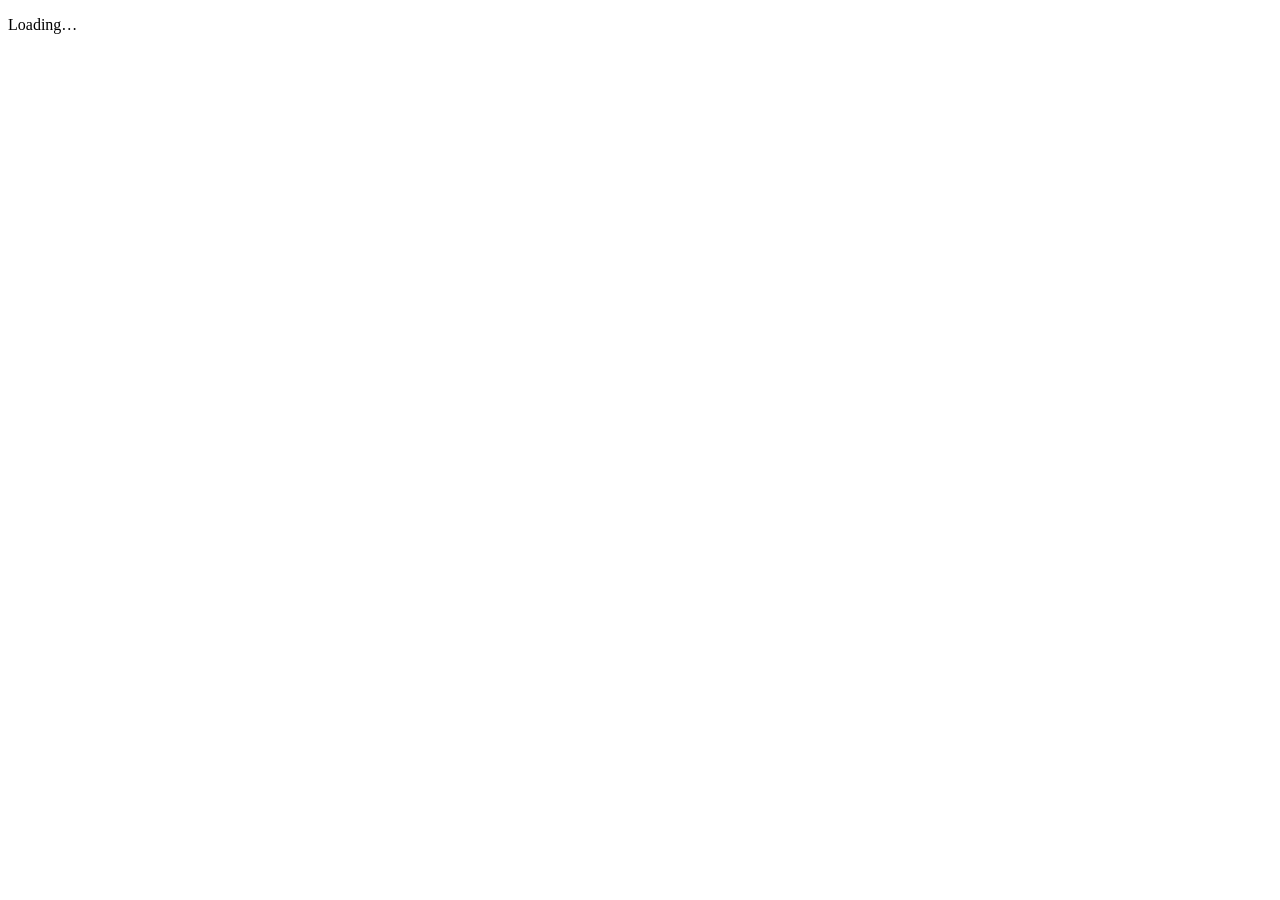
==== commit 7ee42e89: "Split the dashboard into small files; add login, start order, rollback and Node support Dashboard: w" ====
--- a/web/index.html
+++ b/web/index.html
@@ -6,229 +6,7 @@
 <title>PortalControl</title>
 <meta name="color-scheme" content="dark light">
 <link rel="icon" href="data:,">
-<style>
-  :root {
-    --bg: #101010; --panel: #181818; --panel2: #202020; --panel3: #2a2a2a; --line: #2c2c2c;
-    --text: #f5f5f5; --muted: #a3a3a3; --dim: #737373;
-    --accent: #8b5cf6; --accent-strong: #7c3aed; --accent-soft: rgba(139,92,246,.14); --hl: #fcd452;
-    --ok: #34d399; --warn: #fbbf24; --err: #f87171; --info: #60a5fa;
-    --ok-bg: rgba(52,211,153,.12); --warn-bg: rgba(251,191,36,.12); --err-bg: rgba(248,113,113,.12); --info-bg: rgba(96,165,250,.12);
-    --series: #a78bfa; --term: #0b0b0b; --shadow: 0 10px 30px rgba(0,0,0,.5);
-    --mono: ui-monospace, "Cascadia Code", "SF Mono", Consolas, Menlo, monospace;
-  }
-  :root[data-theme="light"] {
-    --bg: #f6f6f7; --panel: #ffffff; --panel2: #f1f1f3; --panel3: #e6e6ea; --line: #e2e2e6;
-    --text: #18181b; --muted: #52525b; --dim: #8a8a94;
-    --accent: #7c3aed; --accent-strong: #6d28d9; --accent-soft: rgba(124,58,237,.10); --hl: #b45309;
-    --ok: #059669; --warn: #b45309; --err: #dc2626; --info: #2563eb;
-    --ok-bg: rgba(5,150,105,.10); --warn-bg: rgba(180,83,9,.10); --err-bg: rgba(220,38,38,.09); --info-bg: rgba(37,99,235,.09);
-    --series: #7c3aed; --term: #18181b; --shadow: 0 10px 30px rgba(0,0,0,.15);
-  }
-  * { box-sizing: border-box; }
-  html, body { height: 100%; }
-  body { margin: 0; background: var(--bg); color: var(--text); font: 14px/1.5 system-ui, "Segoe UI", Roboto, Helvetica, Arial, sans-serif; }
-  a { color: inherit; text-decoration: none; }
-  svg.ic { width: 16px; height: 16px; fill: none; stroke: currentColor; stroke-width: 1.8; stroke-linecap: round; stroke-linejoin: round; flex: none; }
-  #app { display: grid; grid-template-columns: 232px 1fr; height: 100%; }
-
-  /* ---- sidebar ---- */
-  #side { background: var(--bg); border-right: 1px solid var(--line); display: flex; flex-direction: column; padding: 16px 10px 10px; overflow-y: auto; min-height: 0; }
-  .brand { font-size: 19px; font-weight: 700; letter-spacing: -.2px; padding: 2px 10px 0; }
-  .brand span { color: var(--accent); }
-  .brand-sub { font-size: 11px; color: var(--dim); padding: 0 10px 14px; }
-  .nav a { display: flex; align-items: center; gap: 10px; padding: 7px 10px; border-radius: 6px; color: var(--muted); font-size: 13.5px; margin-bottom: 1px; }
-  .nav a:hover { background: var(--panel2); color: var(--text); }
-  .nav a.on { background: var(--panel2); color: var(--text); font-weight: 600; }
-  .nav a.on svg { color: var(--hl); }
-  .nav .count { margin-left: auto; font-size: 11px; color: var(--dim); font-weight: 500; }
-  .side-h { font-size: 11px; text-transform: uppercase; letter-spacing: .8px; color: var(--dim); padding: 16px 10px 6px; display: flex; }
-  .side-h a { margin-left: auto; color: var(--muted); }
-  .side-h a:hover { color: var(--text); }
-  .side-t { display: flex; align-items: center; gap: 9px; padding: 5px 10px; border-radius: 6px; color: var(--muted); font-size: 13px; }
-  .side-t:hover, .side-t.on { background: var(--panel2); color: var(--text); }
-  .side-t span.nm { overflow: hidden; text-overflow: ellipsis; white-space: nowrap; }
-  .side-foot { margin-top: auto; padding: 12px 10px 4px; font-size: 12px; color: var(--dim); display: flex; align-items: center; gap: 8px; border-top: 1px solid var(--line); }
-  .side-foot button { margin-left: auto; }
-  .dot { width: 8px; height: 8px; border-radius: 50%; background: var(--dim); flex: none; display: inline-block; }
-  .dot.ok { background: var(--ok); } .dot.warn { background: var(--warn); } .dot.err { background: var(--err); } .dot.info { background: var(--info); }
-  .pulse { animation: pulse 1.5s ease-in-out infinite; }
-  @keyframes pulse { 50% { opacity: .4; } }
-
-  /* ---- main ---- */
-  #main { overflow-y: auto; min-width: 0; }
-  .page { max-width: 1280px; margin: 0 auto; padding: 26px 32px 60px; }
-  h1 { font-size: 26px; font-weight: 700; margin: 0; letter-spacing: -.3px; }
-  h2 { font-size: 17px; font-weight: 600; margin: 28px 0 10px; }
-  h3 { font-size: 14px; font-weight: 600; margin: 22px 0 8px; }
-  .sub { color: var(--muted); margin: 3px 0 0; }
-  .head { display: flex; align-items: flex-start; gap: 14px; flex-wrap: wrap; margin-bottom: 20px; }
-  .head .grow { flex: 1; min-width: 240px; }
-  .crumbs { font-size: 12.5px; color: var(--dim); margin-bottom: 6px; display: flex; gap: 6px; align-items: center; flex-wrap: wrap; }
-  .crumbs a:hover { color: var(--text); }
-  .muted { color: var(--muted); } .dim { color: var(--dim); } .mono { font-family: var(--mono); font-size: 12.5px; }
-  .small { font-size: 12.5px; } .right { margin-left: auto; } .nowrap { white-space: nowrap; }
-  .rowf { display: flex; align-items: center; gap: 8px; flex-wrap: wrap; }
-  .stack > * + * { margin-top: 10px; }
-
-  .btn { font: inherit; font-size: 13px; color: var(--text); background: var(--panel2); border: 1px solid var(--line); padding: 6px 12px; border-radius: 6px;
-    cursor: pointer; display: inline-flex; align-items: center; gap: 7px; white-space: nowrap; line-height: 1.35; }
-  .btn:hover:not(:disabled) { background: var(--panel3); }
-  .btn:disabled { opacity: .45; cursor: default; }
-  .btn.hl { background: var(--accent-strong); border-color: var(--accent-strong); color: #fff; font-weight: 600; }
-  .btn.hl:hover:not(:disabled) { background: var(--accent); }
-  .btn.warnc svg { color: var(--hl); }
-  .btn.danger { color: var(--err); }
-  .btn.danger:hover:not(:disabled) { background: var(--err-bg); border-color: var(--err); }
-  .btn.ghost { background: transparent; border-color: transparent; color: var(--muted); padding: 5px 8px; }
-  .btn.ghost:hover:not(:disabled) { background: var(--panel2); color: var(--text); }
-  .btn.sm { padding: 3px 9px; font-size: 12px; }
-  :focus-visible { outline: 2px solid var(--accent); outline-offset: 1px; }
-
-  .pill { display: inline-flex; align-items: center; gap: 7px; font-size: 12.5px; font-weight: 600; padding: 3px 10px; border-radius: 999px; white-space: nowrap; }
-  .pill.ok { color: var(--ok); background: var(--ok-bg); } .pill.warn { color: var(--warn); background: var(--warn-bg); }
-  .pill.err { color: var(--err); background: var(--err-bg); } .pill.info { color: var(--info); background: var(--info-bg); }
-  .pill.off { color: var(--muted); background: var(--panel2); }
-  .tag { display: inline-flex; align-items: center; gap: 5px; font-size: 11px; font-weight: 600; padding: 1px 7px; border-radius: 4px; background: var(--panel2); color: var(--muted); white-space: nowrap; letter-spacing: .2px; }
-  .tag.ok { color: var(--ok); background: var(--ok-bg); } .tag.warn { color: var(--warn); background: var(--warn-bg); }
-  .tag.err { color: var(--err); background: var(--err-bg); } .tag.info { color: var(--info); background: var(--info-bg); }
-  .tag.acc { color: var(--accent); background: var(--accent-soft); }
-
-  .box { background: var(--panel); border: 1px solid var(--line); border-radius: 8px; padding: 16px; }
-  a.box, .box.click { display: block; cursor: pointer; transition: border-color .12s, background .12s; }
-  a.box:hover, .box.click:hover { border-color: var(--accent); background: var(--panel2); }
-  .grid { display: grid; gap: 12px; }
-  .g-tiles { grid-template-columns: repeat(auto-fit, minmax(170px, 1fr)); }
-  .g-cards { grid-template-columns: repeat(auto-fill, minmax(330px, 1fr)); }
-  .g2 { grid-template-columns: repeat(auto-fit, minmax(380px, 1fr)); }
-  .tile .lbl { font-size: 12px; color: var(--muted); }
-  .tile .val { font-size: 26px; font-weight: 700; letter-spacing: -.5px; line-height: 1.25; }
-  .tile .val small { font-size: 14px; font-weight: 500; color: var(--dim); }
-  .tile .note { font-size: 12px; color: var(--dim); }
-  .bar { height: 6px; background: var(--panel3); border-radius: 3px; overflow: hidden; margin-top: 8px; }
-  .bar i { display: block; height: 100%; background: var(--series); border-radius: 3px; }
-
-  .card-top { display: flex; align-items: center; gap: 8px; }
-  .card-top .nm { font-weight: 600; font-size: 15px; overflow: hidden; text-overflow: ellipsis; white-space: nowrap; }
-  .card-desc { color: var(--muted); font-size: 12.5px; margin: 4px 0 10px; overflow: hidden; text-overflow: ellipsis; white-space: nowrap; }
-  .card-meta { display: flex; gap: 6px; flex-wrap: wrap; align-items: center; }
-  .card-foot { display: flex; gap: 14px; margin-top: 12px; padding-top: 10px; border-top: 1px solid var(--line); font-size: 12px; color: var(--muted); flex-wrap: wrap; align-items: center; }
-  .strip { display: flex; gap: 2px; align-items: flex-end; height: 18px; }
-  .strip i { width: 4px; height: 100%; border-radius: 1px; background: var(--panel3); }
-  .strip i.LIVE { background: var(--ok); } .strip i.SLOW { background: var(--warn); } .strip i.DOWN { background: var(--err); }
-
-  .tabs { display: flex; gap: 22px; border-bottom: 1px solid var(--line); margin-bottom: 22px; overflow-x: auto; overflow-y: hidden; padding-bottom: 1px; }
-  .tabs a { padding: 9px 0; color: var(--muted); font-weight: 500; border-bottom: 2px solid transparent; margin-bottom: -1px; white-space: nowrap; }
-  .tabs a:hover { color: var(--text); }
-  .tabs a.on { color: var(--text); border-bottom-color: var(--hl); font-weight: 600; }
-  .cfg { display: grid; grid-template-columns: 200px 1fr; gap: 28px; align-items: start; }
-  .subnav a { display: block; padding: 6px 10px; border-radius: 6px; color: var(--muted); font-size: 13.5px; }
-  .subnav a:hover { background: var(--panel2); color: var(--text); }
-  .subnav a.on { color: var(--text); background: var(--panel2); font-weight: 600; }
-  .subnav a.dz { color: var(--err); }
-
-  label.f { display: block; margin-bottom: 14px; }
-  label.f > span { display: block; font-size: 12.5px; color: var(--muted); margin-bottom: 5px; font-weight: 500; }
-  input[type=text], input[type=number], input[type=search], select, textarea { width: 100%; font: inherit; color: var(--text); background: var(--bg);
-    border: 1px solid var(--line); border-radius: 6px; padding: 7px 10px; }
-  textarea { font-family: var(--mono); font-size: 12.5px; min-height: 200px; resize: vertical; line-height: 1.6; }
-  input:focus, select:focus, textarea:focus { outline: none; border-color: var(--accent); box-shadow: 0 0 0 3px var(--accent-soft); }
-  .hint { font-size: 12px; color: var(--dim); margin-top: 4px; }
-  .cols { display: grid; grid-template-columns: 1fr 1fr; gap: 0 16px; }
-  .check { display: flex; gap: 10px; align-items: flex-start; margin-bottom: 14px; cursor: pointer; }
-  .check input { margin-top: 3px; accent-color: var(--accent); width: 15px; height: 15px; flex: none; }
-  .check b { display: block; font-weight: 600; font-size: 13.5px; } .check small { color: var(--muted); font-size: 12.5px; }
-  .formfoot { display: flex; gap: 10px; align-items: center; margin-top: 6px; }
-  .errtxt { color: var(--err); font-size: 12.5px; }
-  .note-box { border: 1px solid var(--line); border-left: 3px solid var(--hl); background: var(--panel); border-radius: 6px; padding: 10px 14px; font-size: 13px; color: var(--muted); margin-bottom: 14px; }
-  .note-box.err { border-left-color: var(--err); } .note-box.ok { border-left-color: var(--ok); }
-  .dangerzone { border: 1px solid var(--err); border-radius: 8px; }
-  .dangerzone > div { padding: 14px 16px; display: flex; gap: 16px; align-items: center; }
-  .dangerzone > div + div { border-top: 1px solid var(--line); }
-  .dangerzone .grow { flex: 1; }
-
-  dl.facts { display: grid; grid-template-columns: max-content 1fr; gap: 7px 18px; margin: 0; font-size: 13px; }
-  dl.facts dt { color: var(--muted); } dl.facts dd { margin: 0; word-break: break-word; min-width: 0; }
-  table.tbl { width: 100%; border-collapse: collapse; font-size: 13px; }
-  table.tbl th { text-align: left; font-weight: 500; color: var(--muted); font-size: 12px; padding: 7px 10px; border-bottom: 1px solid var(--line); white-space: nowrap; }
-  table.tbl td { padding: 8px 10px; border-bottom: 1px solid var(--line); vertical-align: top; }
-  table.tbl tr:last-child td { border-bottom: 0; }
-  table.tbl tr.click { cursor: pointer; } table.tbl tr.click:hover td { background: var(--panel2); }
-  .tblwrap { background: var(--panel); border: 1px solid var(--line); border-radius: 8px; overflow-x: auto; }
-
-  .dep { display: grid; grid-template-columns: 110px minmax(0, 1fr) auto; gap: 14px; align-items: center; padding: 11px 14px; background: var(--panel);
-    border: 1px solid var(--line); border-left: 3px solid var(--dim); border-radius: 6px; margin-bottom: 6px; cursor: pointer; }
-  .dep:hover { background: var(--panel2); }
-  .dep.SUCCESS { border-left-color: var(--ok); } .dep.FAILED { border-left-color: var(--err); } .dep.RUNNING { border-left-color: var(--info); border-left-style: dashed; }
-  .dep .l1 { font-weight: 600; overflow: hidden; text-overflow: ellipsis; white-space: nowrap; }
-  .dep .l2 { font-size: 12.5px; color: var(--muted); overflow: hidden; text-overflow: ellipsis; white-space: nowrap; }
-  .dep .r { text-align: right; font-size: 12.5px; color: var(--muted); white-space: nowrap; }
-  .feed { display: grid; grid-template-columns: 14px minmax(0, 1fr) auto; gap: 10px; padding: 8px 2px; border-bottom: 1px solid var(--line); align-items: baseline; font-size: 13px; }
-  .feed:last-child { border-bottom: 0; }
-  .feed .when { color: var(--dim); font-size: 12px; white-space: nowrap; }
-  .empty { text-align: center; color: var(--muted); padding: 44px 20px; border: 1px dashed var(--line); border-radius: 8px; }
-  .empty b { display: block; color: var(--text); font-size: 15px; margin-bottom: 4px; }
-
-  /* ---- log viewer ---- */
-  .logbox { border: 1px solid var(--line); border-radius: 8px; overflow: hidden; background: var(--term); }
-  .logbar { display: flex; gap: 8px; align-items: center; padding: 8px 10px; background: var(--panel); border-bottom: 1px solid var(--line); flex-wrap: wrap; }
-  .logbar input[type=search] { width: 220px; padding: 4px 9px; font-size: 12.5px; }
-  .logbar select { width: auto; padding: 4px 8px; font-size: 12.5px; }
-  .logbar label { font-size: 12.5px; color: var(--muted); display: inline-flex; gap: 5px; align-items: center; cursor: pointer; }
-  .logbar input[type=checkbox] { accent-color: var(--accent); }
-  pre.log { margin: 0; padding: 12px 14px; height: 56vh; min-height: 260px; overflow: auto; font: 12.5px/1.6 var(--mono); color: #d4d4d4; white-space: pre-wrap; word-break: break-all; }
-  pre.log.nowrap { white-space: pre; word-break: normal; }
-  pre.log .stderr { color: #fca5a5; } pre.log .system { color: #a5b4fc; } pre.log .sep { color: #737373; }
-  pre.log .ts { color: #6b7280; margin-right: 10px; user-select: none; }
-  pre.log mark { background: var(--hl); color: #000; border-radius: 2px; }
-  pre.log .ptag { display: inline-block; min-width: 150px; margin-right: 10px; font-weight: 600; user-select: none; }
-  .c0 { color: #a78bfa; } .c1 { color: #38bdf8; } .c2 { color: #fbbf24; } .c3 { color: #34d399; } .c4 { color: #f472b6; } .c5 { color: #fb923c; }
-  .termtabs { display: flex; gap: 4px; flex-wrap: wrap; margin-bottom: 10px; }
-  .termtabs button.on { background: var(--panel3); border-color: var(--accent); }
-  .side-p { display: block; font-size: 11.5px; color: var(--dim); padding: 8px 10px 2px; font-weight: 600; overflow: hidden; text-overflow: ellipsis; white-space: nowrap; }
-  .side-p:hover { color: var(--text); }
-  h2 a.plink:hover { text-decoration: underline; }
-
-  /* ---- charts ---- */
-  .chart { position: relative; height: 150px; margin: 10px 0 20px 60px; }
-  .chart svg { position: absolute; inset: 0; width: 100%; height: 100%; overflow: visible; }
-  .chart .gl { position: absolute; left: 0; right: 0; border-top: 1px solid var(--line); }
-  .chart .yl { position: absolute; left: -60px; width: 54px; white-space: nowrap; text-align: right; font-size: 11px; color: var(--dim); transform: translateY(-50%); }
-  .chart .xl { position: absolute; bottom: -19px; font-size: 11px; color: var(--dim); }
-  .chart .cross { position: absolute; top: 0; bottom: 0; width: 1px; background: var(--dim); pointer-events: none; display: none; }
-  .chart .pt { position: absolute; width: 9px; height: 9px; border-radius: 50%; background: var(--series); border: 2px solid var(--panel); transform: translate(-50%, -50%); pointer-events: none; display: none; }
-  .chart .tip { position: absolute; top: -6px; transform: translate(-50%, -100%); background: var(--panel3); border: 1px solid var(--line); border-radius: 5px; padding: 3px 8px;
-    font-size: 12px; white-space: nowrap; pointer-events: none; display: none; z-index: 2; box-shadow: var(--shadow); }
-  .chart .none { position: absolute; inset: 0; display: flex; align-items: center; justify-content: center; color: var(--dim); font-size: 12.5px; }
-  .chart-h { display: flex; align-items: baseline; gap: 10px; }
-  .chart-h b { font-size: 13.5px; } .chart-h .now { margin-left: auto; font-weight: 700; font-size: 15px; }
-  .bars { display: flex; align-items: flex-end; gap: 2px; height: 90px; padding-top: 4px; }
-  .bars i { flex: 1; max-width: 18px; min-height: 3px; border-radius: 3px 3px 0 0; background: var(--ok); cursor: pointer; }
-  .bars i.FAILED { background: var(--err); } .bars i.RUNNING { background: var(--info); } .bars i:hover { opacity: .7; }
-  .legend { display: flex; gap: 14px; font-size: 12px; color: var(--muted); margin-top: 8px; }
-  .legend span { display: inline-flex; align-items: center; gap: 6px; }
-  .legend i { width: 10px; height: 10px; border-radius: 2px; display: inline-block; }
-
-  dialog { background: var(--panel); color: var(--text); border: 1px solid var(--line); border-radius: 10px; padding: 0; width: min(460px, 92vw); box-shadow: var(--shadow); }
-  dialog::backdrop { background: rgba(0,0,0,.6); }
-  dialog .dh { padding: 16px 20px 0; font-weight: 700; font-size: 16px; }
-  dialog .db { padding: 8px 20px 4px; color: var(--muted); }
-  dialog .df { padding: 14px 20px 16px; display: flex; gap: 8px; justify-content: flex-end; }
-  #toasts { position: fixed; right: 18px; bottom: 18px; display: flex; flex-direction: column; gap: 8px; z-index: 20; max-width: 420px; }
-  .toast { background: var(--panel2); border: 1px solid var(--line); border-left: 3px solid var(--ok); padding: 10px 14px; border-radius: 6px; box-shadow: var(--shadow); font-size: 13px; }
-  .toast.bad { border-left-color: var(--err); }
-
-  @media (max-width: 860px) {
-    #app { grid-template-columns: 1fr; grid-template-rows: auto 1fr; }
-    #side { flex-direction: row; align-items: center; border-right: 0; border-bottom: 1px solid var(--line); padding: 8px 10px; overflow-x: auto; overflow-y: hidden; gap: 4px; }
-    .brand-sub, .side-h, .side-list, .side-foot span { display: none; }
-    .nav { display: flex; gap: 2px; } .nav a { margin: 0; } .nav a span.lb { display: none; }
-    .side-foot { margin: 0 0 0 auto; border: 0; padding: 0; }
-    .page { padding: 18px 14px 50px; }
-    .cfg { grid-template-columns: 1fr; gap: 14px; } .subnav { display: flex; overflow-x: auto; gap: 2px; } .subnav a { white-space: nowrap; }
-    .cols { grid-template-columns: 1fr; } .g2, .g-cards { grid-template-columns: 1fr; }
-    .dep { grid-template-columns: 1fr; gap: 4px; } .dep .r { text-align: left; }
-  }
-</style>
+<link rel="stylesheet" href="/assets/styles.css">
 </head>
 <body>
 <div id="app">
@@ -239,1443 +17,15 @@
   <div class="df"><button class="btn" id="dlg-no">Cancel</button><button class="btn hl" id="dlg-yes">Confirm</button></div></dialog>
 <div id="toasts"></div>
 
-<script>
-"use strict";
-// ---------------------------------------------------------------- helpers --
-const $ = (id) => document.getElementById(id);
-const SVGNS = "http://www.w3.org/2000/svg";
-function setAttrs(el, attrs) {
-  for (const [k, v] of Object.entries(attrs || {})) {
-    if (v === null || v === undefined || v === false) continue;
-    if (k === "class") el.setAttribute("class", v);
-    else if (k.startsWith("on")) el.addEventListener(k.slice(2), v);
-    else if (k === "value" || k === "checked" || k === "disabled" || k === "selected") el[k] = v;
-    else el.setAttribute(k, v === true ? "" : v);
-  }
-}
-function addKids(el, kids) {
-  for (const kid of kids.flat(Infinity)) {
-    if (kid === null || kid === undefined || kid === false) continue;
-    el.append(kid.nodeType ? kid : document.createTextNode(String(kid)));
-  }
-  return el;
-}
-// Views build nested arrays with nulls in them; make replaceChildren accept
-// the same shapes as h() so every repaint goes through one code path.
-const nativeReplace = Element.prototype.replaceChildren;
-Element.prototype.replaceChildren = function (...kids) { nativeReplace.call(this); addKids(this, kids); };
-function h(tag, attrs, ...kids) { const el = document.createElement(tag); setAttrs(el, attrs); return addKids(el, kids); }
-function s(tag, attrs, ...kids) { const el = document.createElementNS(SVGNS, tag); setAttrs(el, attrs); return addKids(el, kids); }
-
-const ICONS = {
-  home: ["M3 11l9-8 9 8", "M5 10v10h14V10"],
-  box: ["M3 7l9-4 9 4-9 4-9-4z", "M3 7v10l9 4 9-4V7", "M12 11v10"],
-  play: ["M7 4l13 8-13 8V4z"],
-  stop: ["M6 6h12v12H6z"],
-  restart: ["M4 12a8 8 0 1 0 3-6.2", "M4 4v5h5"],
-  list: ["M8 6h13", "M8 12h13", "M8 18h13", "M3 6h.01", "M3 12h.01", "M3 18h.01"],
-  shield: ["M12 3l8 3v6c0 5-3.5 8-8 9-4.5-1-8-4-8-9V6l8-3z"],
-  activity: ["M3 12h4l3-8 4 16 3-8h4"],
-  settings: ["M4 6h16", "M4 12h16", "M4 18h16", "M15 4v4", "M8 10v4", "M17 16v4"],
-  plus: ["M12 5v14", "M5 12h14"],
-  external: ["M14 4h6v6", "M20 4l-9 9", "M18 14v6H4V6h6"],
-  git: ["M6 3v12", "M18 9a3 3 0 1 0 0-6 3 3 0 0 0 0 6z", "M6 21a3 3 0 1 0 0-6 3 3 0 0 0 0 6z", "M18 9a9 9 0 0 1-9 9"],
-  clock: ["M12 21a9 9 0 1 0 0-18 9 9 0 0 0 0 18z", "M12 7v5l3 2"],
-  trash: ["M4 7h16", "M9 7V4h6v3", "M6 7l1 13h10l1-13"],
-  copy: ["M9 9h11v11H9z", "M5 15H4V4h11v1"],
-  download: ["M12 4v12", "M7 11l5 5 5-5", "M4 20h16"],
-  moon: ["M20 14A8 8 0 1 1 10 4a6 6 0 0 0 10 10z"],
-  chevron: ["M9 6l6 6-6 6"],
-  pull: ["M12 3v13", "M7 11l5 5 5-5", "M5 21h14"],
-};
-function icon(name) { return s("svg", { class: "ic", viewBox: "0 0 24 24", "aria-hidden": "true" }, (ICONS[name] || []).map((d) => s("path", { d }))); }
-function btn(label, onclick, cls, ic, extra) {
-  return h("button", Object.assign({ class: "btn " + (cls || ""), type: "button", onclick }, extra || {}), ic ? icon(ic) : null, label);
-}
-
-function toast(msg, bad) {
-  const t = h("div", { class: "toast" + (bad ? " bad" : "") }, msg);
-  $("toasts").append(t);
-  setTimeout(() => t.remove(), bad ? 7000 : 2800);
-}
-function confirmDlg(title, body, okLabel, danger) {
-  return new Promise((resolve) => {
-    const d = $("dlg");
-    $("dlg-h").textContent = title;
-    $("dlg-b").replaceChildren(...(Array.isArray(body) ? body : [body]));
-    const yes = $("dlg-yes");
-    yes.textContent = okLabel || "Confirm";
-    yes.className = "btn " + (danger ? "danger" : "hl");
-    const done = (v) => { d.close(); yes.onclick = $("dlg-no").onclick = d.oncancel = null; resolve(v); };
-    yes.onclick = () => done(true);
-    $("dlg-no").onclick = () => done(false);
-    d.oncancel = () => done(false);
-    d.showModal();
-  });
-}
-
-async function api(method, path, body) {
-  const res = await fetch(path, {
-    method,
-    headers: body ? { "Content-Type": "application/json" } : undefined,
-    body: body ? JSON.stringify(body) : undefined,
-  });
-  const text = await res.text();
-  let data = null;
-  try { data = text ? JSON.parse(text) : null; } catch (_) { data = { error: text }; }
-  if (!res.ok) throw new Error((data && data.error) || res.status + " " + res.statusText);
-  return data;
-}
-async function act(fn, okMsg) {
-  try { await fn(); if (okMsg) toast(okMsg); } catch (e) { toast(e.message, true); }
-  scheduleRefresh(60);
-}
-
-const parseUTC = (str) => (str ? new Date(str.replace(" ", "T") + "Z") : null);
-const pad = (n) => String(n).padStart(2, "0");
-function fmtDT(d) {
-  if (!d || isNaN(d)) return "-";
-  return d.getFullYear() + "-" + pad(d.getMonth() + 1) + "-" + pad(d.getDate()) + " " + pad(d.getHours()) + ":" + pad(d.getMinutes()) + ":" + pad(d.getSeconds());
-}
-const fmtClock = (d) => pad(d.getHours()) + ":" + pad(d.getMinutes()) + ":" + pad(d.getSeconds());
-function fmtAgo(d) {
-  if (!d || isNaN(d)) return "-";
-  let sec = Math.round((Date.now() - d.getTime()) / 1000);
-  const future = sec < 0; sec = Math.abs(sec);
-  let out;
-  if (sec < 5) return "just now";
-  if (sec < 60) out = sec + "s";
-  else if (sec < 3600) out = Math.floor(sec / 60) + "m";
-  else if (sec < 86400) out = Math.floor(sec / 3600) + "h " + Math.floor((sec % 3600) / 60) + "m";
-  else out = Math.floor(sec / 86400) + "d " + Math.floor((sec % 86400) / 3600) + "h";
-  return future ? "in " + out : out + " ago";
-}
-function when(d) { return h("span", { title: fmtDT(d), class: "nowrap" }, fmtAgo(d)); }
-function fmtDur(ms) {
-  if (ms === null || ms === undefined) return "-";
-  if (ms < 1000) return ms + " ms";
-  const sec = ms / 1000;
-  if (sec < 60) return sec.toFixed(1) + " s";
-  if (sec < 3600) return Math.floor(sec / 60) + "m " + Math.round(sec % 60) + "s";
-  return Math.floor(sec / 3600) + "h " + Math.floor((sec % 3600) / 60) + "m";
-}
-function fmtUp(sec) {
-  if (sec < 60) return sec + "s";
-  if (sec < 3600) return Math.floor(sec / 60) + "m " + (sec % 60) + "s";
-  if (sec < 86400) return Math.floor(sec / 3600) + "h " + Math.floor((sec % 3600) / 60) + "m";
-  return Math.floor(sec / 86400) + "d " + Math.floor((sec % 86400) / 3600) + "h";
-}
-function fmtBytes(b) {
-  if (b === null || b === undefined) return "-";
-  if (b < 1024 * 1024) return (b / 1024).toFixed(0) + " KB";
-  if (b < 1024 * 1024 * 1024) return (b / 1048576).toFixed(b < 10485760 ? 1 : 0) + " MB";
-  return (b / 1073741824).toFixed(1) + " GB";
-}
-const short = (sha) => (sha ? sha.slice(0, 8) : "-");
-const TRIGGERS = { MANUAL: "Manual", SYSTEM_AUTO: "Autostart", SCHEDULE: "Schedule", GIT_AUTO: "Auto-deploy", WEBHOOK: "Webhook", AUTO_RESTART: "Auto-restart", RESTART: "Restart", COMMAND: "Quick command" };
-const trig = (x) => TRIGGERS[x] || x;
-function copyText(text) {
-  const done = () => toast("Copied to clipboard");
-  if (navigator.clipboard && window.isSecureContext) return navigator.clipboard.writeText(text).then(done, () => toast("Copy failed", true));
-  const ta = h("textarea", { style: "position:fixed;opacity:0" }); ta.value = text; document.body.append(ta); ta.select();
-  try { document.execCommand("copy"); done(); } catch (_) { toast("Copy failed", true); }
-  ta.remove();
-}
-
-// ------------------------------------------------------------------ state --
-let targets = [], sys = null, activity = [], loaded = false, wsUp = false;
-let refreshTimer = null;
-const sinks = new Set();           // views listening to websocket messages
-const ui = { projFilter: "", depStatus: "all", depTarget: "all", actLevel: "all" };
-const T = (id) => targets.find((t) => t.id === Number(id));
-const go = (path) => { location.hash = "#/" + path; };
-
-function tStatus(t) {
-  const hs = t.health && t.health.status;
-  if (t.running) {
-    if (t.run_mode !== "SERVICE") return { cls: "info", text: "Deploying", pulse: true };
-    if (!t.health_url) return { cls: "ok", text: "Running" };
-    if (hs === "LIVE") return { cls: "ok", text: "Running (healthy)" };
-    if (hs === "SLOW") return { cls: "warn", text: "Running (slow)" };
-    if (hs === "DOWN") return { cls: "warn", text: "Running (unhealthy)" };
-    return { cls: "info", text: "Running (checking)", pulse: true };
-  }
-  if (t.restart_pending) return { cls: "warn", text: "Restarting", pulse: true };
-  if (t.run_mode === "SERVICE") {
-    if (hs === "LIVE" || hs === "SLOW") return { cls: "warn", text: "Up, not supervised" };
-    if (t.last_run && t.last_run.status === "FAILED") return { cls: "err", text: "Exited (failed)" };
-    return { cls: "off", text: "Stopped" };
-  }
-  if (!t.last_run) return { cls: "off", text: "Never deployed" };
-  return t.last_run.status === "SUCCESS" ? { cls: "ok", text: "Deployed" } : { cls: "err", text: "Last deploy failed" };
-}
-function pill(st) { return h("span", { class: "pill " + st.cls }, h("span", { class: "dot " + (st.cls === "off" ? "" : st.cls) + (st.pulse ? " pulse" : "") }), st.text); }
-function gitTag(t) {
-  const g = t.git;
-  if (!g) return h("span", { class: "tag" }, "git \u2026");
-  if (!g.is_repo) return null;
-  if (g.status === "UPDATES_AVAILABLE") return h("span", { class: "tag info", title: g.remote_summary || "" }, icon("git"), g.behind + " update" + (g.behind === 1 ? "" : "s"));
-  if (g.status === "DIRTY") return h("span", { class: "tag warn", title: g.dirty_files + " changed file(s)" + (g.behind ? ", " + g.behind + " behind origin" : "") }, icon("git"), "dirty" + (g.behind ? " \u00b7 " + g.behind + " behind" : ""));
-  return h("span", { class: "tag ok" }, icon("git"), "up to date");
-}
-function secTag(t) {
-  if (t.scan_running) return h("span", { class: "tag info pulse" }, "scanning");
-  if (!t.scan) return null;
-  const n = t.scan.critical_issues_found + t.scan.vulnerable_packages_found;
-  return h("span", { class: "tag " + (n ? "err" : "ok"), title: t.scan.critical_issues_found + " critical issue(s), " + t.scan.vulnerable_packages_found + " vulnerable package(s)" },
-    icon("shield"), n ? n + " issue" + (n === 1 ? "" : "s") : "secure");
-}
-function runTag(status) {
-  const cls = { SUCCESS: "ok", FAILED: "err", RUNNING: "info" }[status] || "";
-  const text = { SUCCESS: "Success", FAILED: "Failed", RUNNING: "In progress" }[status] || status;
-  return h("span", { class: "tag " + cls + (status === "RUNNING" ? " pulse" : "") }, text);
-}
-function strip(t, n) {
-  const rec = (t.health_recent || []).slice(-(n || 30));
-  return h("span", { class: "strip", title: "Last " + rec.length + " health probes (oldest first)" },
-    rec.map((x) => h("i", { class: x.status, title: fmtClock(new Date(x.t * 1000)) + " " + x.status + (x.latency_ms !== null ? " " + x.latency_ms + " ms" : "") })));
-}
-
-// ---- actions on a target ----
-const doRun = (t) => act(() => api("POST", "/api/targets/" + t.id + "/run"), t.run_mode === "SERVICE" ? "Starting\u2026" : "Deployment started");
-const doStop = (t) => act(() => api("POST", "/api/targets/" + t.id + "/stop"), "Stopping\u2026");
-const doRestart = (t) => act(() => api("POST", "/api/targets/" + t.id + "/restart"), "Restarting\u2026");
-const doDeploy = (t) => act(() => api("POST", "/api/targets/" + t.id + "/deploy"), "Pulling and deploying\u2026");
-const doScan = (t) => act(() => api("POST", "/api/targets/" + t.id + "/scan"), "Security scan started");
-function actionButtons(t, small) {
-  const sm = small ? " sm" : "";
-  const behind = t.git && t.git.is_repo && t.git.behind > 0 && t.git.ahead === 0;
-  const svc = t.run_mode === "SERVICE";
-  const out = [];
-  if (t.running) {
-    if (svc) out.push(btn("Restart", () => doRestart(t), "warnc" + sm, "restart"));
-    if (svc && behind) out.push(btn("Pull & Restart", () => doDeploy(t), sm, "pull"));
-    out.push(btn("Stop", () => doStop(t), "danger" + sm, "stop"));
-  } else {
-    out.push(btn(svc ? "Start" : (t.last_run ? "Redeploy" : "Deploy"), () => doRun(t), "hl" + sm, "play"));
-    if (behind) out.push(btn(svc ? "Pull & Start" : "Pull & Deploy", () => doDeploy(t), "warnc" + sm, "pull"));
-    if (t.restart_pending) out.push(btn("Cancel restart", () => doStop(t), sm));
-  }
-  return out;
-}
-
-// ----------------------------------------------------------------- charts --
-// Single-series area/line chart with a crosshair tooltip. points: [{t (unix s), v}].
-function lineChart(points, o) {
-  o = o || {};
-  const fmt = o.fmt || ((v) => String(Math.round(v)));
-  const wrap = h("div", { class: "chart", style: o.height ? "height:" + o.height + "px" : null });
-  if (!points.length) { wrap.append(h("div", { class: "none" }, o.empty || "No samples yet")); return wrap; }
-  const maxV = Math.max(...points.map((p) => p.v));
-  let top = o.max || 0;
-  if (!top) { const mag = Math.pow(10, Math.floor(Math.log10(maxV || 1))); top = Math.ceil((maxV || 1) / mag) * mag; if (top / 2 >= maxV && top > 1) top /= 2; }
-  if (o.minTop) top = Math.max(top, o.minTop);
-  const t0 = points[0].t, t1 = points[points.length - 1].t, span = Math.max(1, t1 - t0);
-  const X = (p) => ((p.t - t0) / span) * 100, Y = (p) => 100 - Math.min(100, (p.v / top) * 100);
-  [0, 50, 100].forEach((pc) => {
-    wrap.append(h("div", { class: "gl", style: "top:" + pc + "%" }), h("div", { class: "yl", style: "top:" + pc + "%" }, fmt(top * (1 - pc / 100))));
-  });
-  const line = points.map((p, i) => (i ? "L" : "M") + X(p).toFixed(2) + " " + Y(p).toFixed(2)).join(" ");
-  const single = points.length === 1;
-  wrap.append(s("svg", { viewBox: "0 0 100 100", preserveAspectRatio: "none", role: "img", "aria-label": o.label || "chart" },
-    single ? null : s("path", { d: line + " L100 100 L0 100 Z", fill: "var(--series)", "fill-opacity": ".12", stroke: "none" }),
-    single ? null : s("path", { d: line, fill: "none", stroke: "var(--series)", "stroke-width": "2", "vector-effect": "non-scaling-stroke", "stroke-linejoin": "round" })));
-  wrap.append(h("div", { class: "xl", style: "left:0" }, fmtClock(new Date(t0 * 1000))), h("div", { class: "xl", style: "right:0" }, fmtClock(new Date(t1 * 1000))));
-  const cross = h("div", { class: "cross" }), pt = h("div", { class: "pt" }), tip = h("div", { class: "tip" });
-  wrap.append(cross, pt, tip);
-  if (single) { pt.style.display = "block"; pt.style.left = "0%"; pt.style.top = Y(points[0]) + "%"; }
-  wrap.addEventListener("mousemove", (e) => {
-    const r = wrap.getBoundingClientRect();
-    const tt = t0 + ((e.clientX - r.left) / r.width) * span;
-    let best = points[0];
-    for (const p of points) if (Math.abs(p.t - tt) < Math.abs(best.t - tt)) best = p;
-    const x = X(best);
-    cross.style.left = pt.style.left = tip.style.left = x + "%";
-    pt.style.top = Y(best) + "%";
-    tip.replaceChildren(h("b", {}, fmt(best.v)), "  " + fmtClock(new Date(best.t * 1000)));
-    cross.style.display = pt.style.display = tip.style.display = "block";
-  });
-  wrap.addEventListener("mouseleave", () => { cross.style.display = tip.style.display = "none"; if (!single) pt.style.display = "none"; });
-  return wrap;
-}
-function chartBlock(title, nowText, points, o) {
-  return h("div", {}, h("div", { class: "chart-h" }, h("b", {}, title), h("span", { class: "dim small" }, (o && o.note) || ""), h("span", { class: "now" }, nowText)), lineChart(points, o));
-}
-
-// -------------------------------------------------------------- log viewer --
-function guessStream(text) { return /^\[(portalcontrol|scan)\]/.test(text) ? "system" : "stdout"; }
-function LogView(name) {
-  const lines = [];
-  let filter = "", streamSel = "all";
-  const pre = h("pre", { class: "log", tabindex: "0" });
-  const count = h("span", { class: "dim small right" });
-  const follow = h("input", { type: "checkbox", checked: true });
-  const wrapBox = h("input", { type: "checkbox", checked: true, onchange: () => pre.classList.toggle("nowrap", !wrapBox.checked) });
-  const passes = (l) => (streamSel === "all" || l.stream === streamSel) && (!filter || l.text.toLowerCase().includes(filter));
-  function node(l) {
-    const row = h("div", { class: l.stream }, l.ts ? h("span", { class: "ts" }, fmtClock(new Date(l.ts))) : null,
-      l.tag ? h("span", { class: "ptag c" + (l.tag.color % 6) }, l.tag.label) : null);
-    if (filter) {
-      const i = l.text.toLowerCase().indexOf(filter);
-      row.append(l.text.slice(0, i), h("mark", {}, l.text.slice(i, i + filter.length)), l.text.slice(i + filter.length) || "");
-    } else row.append(l.text || " ");
-    return row;
-  }
-  function stats(shown) { count.textContent = (filter || streamSel !== "all" ? shown + " of " : "") + lines.length + " line" + (lines.length === 1 ? "" : "s"); }
-  function redraw() {
-    const vis = lines.filter(passes);
-    pre.replaceChildren(...vis.map(node));
-    stats(vis.length);
-    if (follow.checked) pre.scrollTop = pre.scrollHeight;
-  }
-  function add(text, stream, ts, tag) {
-    const l = { text: text || "", stream: stream || guessStream(text || ""), ts, tag };
-    lines.push(l);
-    if (lines.length > 6000) { lines.splice(0, 1000); redraw(); return; }
-    if (passes(l)) { pre.append(node(l)); if (follow.checked) pre.scrollTop = pre.scrollHeight; }
-    stats(pre.childNodes.length);
-  }
-  function setText(text) {
-    lines.length = 0;
-    if (text) text.replace(/\n$/, "").split("\n").forEach((x) => lines.push({ text: x, stream: guessStream(x) }));
-    redraw();
-  }
-  const plain = () => lines.filter(passes).map((l) => (l.tag ? "[" + l.tag.label + "] " : "") + l.text).join("\n");
-  const search = h("input", { type: "search", placeholder: "Filter lines\u2026", "aria-label": "Filter log lines",
-    oninput: () => { filter = search.value.trim().toLowerCase(); redraw(); } });
-  const sel = h("select", { "aria-label": "Stream", onchange: () => { streamSel = sel.value; redraw(); } },
-    h("option", { value: "all" }, "All output"), h("option", { value: "stdout" }, "stdout"), h("option", { value: "stderr" }, "stderr"), h("option", { value: "system" }, "PortalControl"));
-  const el = h("div", { class: "logbox" },
-    h("div", { class: "logbar" }, search, sel, h("label", {}, follow, "Follow"), h("label", {}, wrapBox, "Wrap"), count,
-      btn("Copy", () => copyText(plain()), "ghost sm", "copy"),
-      btn("Download", () => {
-        const a = h("a", { href: URL.createObjectURL(new Blob([plain() + "\n"], { type: "text/plain" })), download: (name || "log") + ".log" });
-        document.body.append(a); a.click(); a.remove(); setTimeout(() => URL.revokeObjectURL(a.href), 2000);
-      }, "ghost sm", "download")),
-    pre);
-  redraw();
-  return { el, add, setText };
-}
-
-// -------------------------------------------------------------- small UI --
-function field(label, input, hint) { return h("label", { class: "f" }, h("span", {}, label), input, hint ? h("div", { class: "hint" }, hint) : null); }
-function check(input, title, desc) { return h("label", { class: "check" }, input, h("span", {}, h("b", {}, title), h("small", {}, desc))); }
-function facts(rows) { return h("dl", { class: "facts" }, rows.filter(Boolean).map(([k, v]) => [h("dt", {}, k), h("dd", {}, v === null || v === undefined || v === "" ? "-" : v)])); }
-function table(headers, rows, onRow) {
-  return h("div", { class: "tblwrap" }, h("table", { class: "tbl" }, h("thead", {}, h("tr", {}, headers.map((x) => h("th", {}, x)))),
-    h("tbody", {}, rows.map((r, i) => h("tr", { class: onRow ? "click" : null, onclick: onRow ? () => onRow(i) : null }, r.map((x) => h("td", {}, x)))))));
-}
-function empty(title, text, action) { return h("div", { class: "empty" }, h("b", {}, title), text, action ? h("div", { style: "margin-top:14px" }, action) : null); }
-function tile(label, value, note, cls) {
-  return h("div", { class: "box tile" }, h("div", { class: "lbl" }, label), h("div", { class: "val", style: cls ? "color:var(--" + cls + ")" : null }, value), note ? h("div", { class: "note" }, note) : null);
-}
-function depRow(r, showTarget) {
-  const t = T(r.target_id);
-  const title = showTarget ? (r.target_name || (t && t.name) || "#" + r.target_id) + (r.label ? " — " + r.label : "")
-    : (r.label || r.commit_message || (r.commit_sha ? "Commit " + short(r.commit_sha) : "Run #" + r.id));
-  return h("div", { class: "dep " + r.status, onclick: () => go("target/" + r.target_id + "/deployments/" + r.id), role: "link", tabindex: "0",
-      onkeydown: (e) => { if (e.key === "Enter") go("target/" + r.target_id + "/deployments/" + r.id); } },
-    h("div", {}, runTag(r.status)),
-    h("div", { style: "min-width:0" }, h("div", { class: "l1" }, title),
-      h("div", { class: "l2" }, "#" + r.id + " \u00b7 " + trig(r.triggered_by),
-        r.commit_sha ? [" \u00b7 ", h("span", { class: "mono" }, short(r.commit_sha))] : null,
-        showTarget && r.commit_message ? " \u00b7 " + r.commit_message : null,
-        r.exit_code !== null && r.exit_code !== 0 ? " \u00b7 exit " + r.exit_code : null)),
-    h("div", { class: "r" }, h("div", {}, when(parseUTC(r.executed_at))), h("div", {}, r.status === "RUNNING" ? "running" : fmtDur(r.duration_ms))));
-}
-function feedRow(e, withTarget) {
-  const t = e.target_id ? T(e.target_id) : null;
-  const cls = { ok: "ok", warn: "warn", error: "err", info: "info" }[e.level] || "";
-  return h("div", { class: "feed" }, h("span", { class: "dot " + cls, style: "position:relative;top:-1px" }),
-    h("div", {}, withTarget && t ? [h("a", { href: "#/target/" + t.id, style: "font-weight:600" }, t.name), " \u2014 "] : null, e.message),
-    h("span", { class: "when" }, when(new Date(e.ts))));
-}
-
-// ------------------------------------------------------------------ router --
-const view = { key: null, update: null, cleanup: null };
-function routeParts() { return location.hash.replace(/^#\/?/, "").split("/").filter(Boolean).map(decodeURIComponent); }
-function show(force) {
-  const r = routeParts();
-  const def = resolve(r);
-  if (!force && view.key === def.key && view.update) view.update();
-  else {
-    const same = view.key === def.key;
-    if (view.cleanup) view.cleanup();
-    view.key = def.key; view.update = null; view.cleanup = null;
-    $("main").replaceChildren(h("div", { class: "page" }, def.build()));
-    view.update = def.update || null; view.cleanup = def.cleanup || null;
-    if (!same) $("main").scrollTop = 0;
-  }
-  renderSide(r);
-}
-// A view whose whole body is repainted on every data refresh.
-function simple(key, paint) {
-  const def = { key };
-  def.build = () => { const c = h("div"); def.update = () => c.replaceChildren(...[paint()].flat()); def.update(); return c; };
-  return def;
-}
-function resolve(r) {
-  const [a, b, c, d] = r;
-  if (!a) return dashboardView();
-  if (a === "projects") return projectsView();
-  if (a === "project" && b) return projectView(b);
-  if (a === "new") return newView(b);
-  if (a === "deployments") return deploymentsView();
-  if (a === "security") return securityView();
-  if (a === "activity") return activityView();
-  if (a === "settings") return settingsView();
-  if (a === "target" && b) return targetView(Number(b), c || "configuration", d);
-  return simple("404", () => empty("Page not found", "This address does not match a page.", h("a", { class: "btn", href: "#/" }, "Back to dashboard")));
-}
-
-function renderSide(r) {
-  const a = r[0] || "";
-  const item = (path, label, ic, on, count) => h("a", { href: "#/" + path, class: on ? "on" : null, title: label }, icon(ic), h("span", { class: "lb" }, label),
-    count !== undefined && count !== null ? h("span", { class: "count lb" }, count) : null);
-  const failing = targets.filter((t) => tStatus(t).cls === "err").length;
-  $("side").replaceChildren(
-    h("div", { class: "brand" }, "Portal", h("span", {}, "Control")),
-    h("div", { class: "brand-sub" }, sys ? "v" + sys.version + " \u00b7 " + ((sys.host && sys.host.name) || sys.os) : "\u00a0"),
-    h("nav", { class: "nav" },
-      item("", "Dashboard", "home", a === ""),
-      item("projects", "Projects", "box", a === "projects" || a === "project" || a === "new" || a === "target", targets.length || null),
-      item("deployments", "Deployments", "list", a === "deployments", sys && sys.active_runs ? sys.active_runs + " active" : null),
-      item("security", "Security", "shield", a === "security"),
-      item("activity", "Activity", "activity", a === "activity", failing ? failing + " failing" : null),
-      item("settings", "Settings", "settings", a === "settings")),
-    h("button", { class: "btn ghost sm", type: "button", style: "margin:8px 4px 0;justify-content:flex-start;color:var(--dim)", onclick: openPalette, title: "Search and jump (Ctrl+K)" }, "Search…", h("span", { class: "right mono", style: "font-size:11px" }, "Ctrl K")),
-    h("div", { class: "side-h" }, "Targets", h("a", { href: "#/new", title: "New target" }, icon("plus"))),
-    h("div", { class: "side-list" }, byProject(targets).map(([project, list]) => [
-      h("a", { class: "side-p", href: projHref(project), title: "Project " + project + ": all processes and terminals" }, project),
-      list.map((t) => {
-        const st = tStatus(t);
-        return h("a", { class: "side-t" + (a === "target" && Number(r[1]) === t.id ? " on" : ""), href: "#/target/" + t.id, title: t.name + " \u2014 " + st.text },
-          h("span", { class: "dot " + (st.cls === "off" ? "" : st.cls) + (st.pulse ? " pulse" : "") }), h("span", { class: "nm" }, t.name));
-      })])),
-    h("div", { class: "side-foot" }, h("span", { class: "dot " + (wsUp ? "ok" : "err pulse") }), h("span", {}, wsUp ? "Live" : "Reconnecting\u2026"),
-      btn("", toggleTheme, "ghost sm", "moon", { title: "Switch light / dark theme", "aria-label": "Switch theme" })));
-}
-function toggleTheme() {
-  const next = document.documentElement.dataset.theme === "light" ? "dark" : "light";
-  document.documentElement.dataset.theme = next;
-  try { localStorage.setItem("pc-theme", next); } catch (_) {}
-}
-try { const saved = localStorage.getItem("pc-theme"); if (saved) document.documentElement.dataset.theme = saved; } catch (_) {}
-
-// --------------------------------------------------------------- dashboard --
-function targetCard(t) {
-  const st = tStatus(t);
-  const m = t.metrics;
-  return h("a", { class: "box", href: "#/target/" + t.id },
-    h("div", { class: "card-top" }, h("span", { class: "nm" }, t.name), h("span", { class: "tag" }, t.run_mode === "SERVICE" ? "Service" : "Task"), h("span", { class: "right" }, pill(st))),
-    h("div", { class: "card-desc", title: t.working_directory }, t.description || t.working_directory),
-    h("div", { class: "card-meta" }, gitTag(t), secTag(t),
-      t.schedule ? h("span", { class: "tag acc", title: "Schedule: " + t.schedule }, icon("clock"), t.next_run ? fmtAgo(new Date(t.next_run * 1000)) : t.schedule) : null,
-      t.auto_deploy ? h("span", { class: "tag acc" }, "auto-deploy") : null,
-      t.autostart ? h("span", { class: "tag" }, "autostart") : null),
-    h("div", { class: "card-foot" },
-      t.health_url ? [strip(t, 24), h("span", {}, t.health ? (t.health.status === "DOWN" ? "down" : t.health.latency_ms + " ms") : "checking")] : h("span", { class: "dim" }, "no health probe"),
-      m ? h("span", {}, m.cpu.toFixed(1) + "% CPU \u00b7 " + fmtBytes(m.mem)) : null,
-      h("span", { class: "right" }, t.running ? "up " + fmtUp(t.running.uptime_secs) : t.last_run ? ["last run ", when(parseUTC(t.last_run.executed_at))] : "never run")));
-}
-const projHref = (name) => "#/project/" + encodeURIComponent(name);
-// Register a detected worker (Django-Q cluster, Celery ...) as a second
-// process next to `base`: create its launcher script if needed, then add a
-// service target in the same folder and project.
-async function addWorker(base, w, project) {
-  const made = await api("POST", "/api/fs/launcher", { dir: base.working_directory, kind: w.kind });
-  return api("POST", "/api/targets", { name: base.name + " · " + w.label, working_directory: base.working_directory, script_name: made.script,
-    git_branch: base.git_branch, run_mode: "SERVICE", project: project || base.project, description: w.label + " for " + base.name,
-    auto_restart: true, autostart: !!base.autostart, env_vars: base.env_vars || "" });
-}
-function byProject(list) {
-  const groups = new Map();
-  list.forEach((t) => { if (!groups.has(t.project)) groups.set(t.project, []); groups.get(t.project).push(t); });
-  return [...groups.entries()].sort((x, y) => x[0].localeCompare(y[0]));
-}
-function dashboardView() {
-  let runs = [];
-  const def = { key: "dashboard" };
-  let c;
-  const paint = () => {
-    if (!loaded) return c.replaceChildren(h("p", { class: "muted" }, "Loading\u2026"));
-    const running = targets.filter((t) => t.running).length;
-    const probed = targets.filter((t) => t.health_url);
-    const healthy = probed.filter((t) => t.health && t.health.status !== "DOWN").length;
-    const updates = targets.filter((t) => t.git && t.git.is_repo && t.git.behind > 0).length;
-    const failed = targets.filter((t) => tStatus(t).cls === "err").length;
-    const issues = targets.reduce((n, t) => n + (t.scan ? t.scan.critical_issues_found + t.scan.vulnerable_packages_found : 0), 0);
-    const hl = sys && sys.host && sys.host.latest;
-    const memPct = hl && sys.host.mem_total ? (hl.mem_used / sys.host.mem_total) * 100 : 0;
-    c.replaceChildren(
-      h("div", { class: "head" }, h("div", { class: "grow" }, h("h1", {}, "Dashboard"), h("p", { class: "sub" }, "Deployments, health and Git state of every registered project on this machine.")),
-        h("a", { class: "btn hl", href: "#/new" }, icon("plus"), "New target")),
-      h("div", { class: "grid g-tiles" },
-        tile("Targets", [running, h("small", {}, " / " + targets.length + " running")], targets.filter((t) => t.run_mode === "SERVICE").length + " service(s), " + targets.filter((t) => t.run_mode !== "SERVICE").length + " task(s)"),
-        tile("Health", probed.length ? [healthy, h("small", {}, " / " + probed.length + " reachable")] : "-", probed.length ? "probed every 15 s" : "no health URLs configured", probed.length && healthy < probed.length ? "err" : null),
-        tile("Updates available", updates, updates ? "new commits on origin" : "all repositories current", updates ? "info" : null),
-        tile("Failing", failed, failed ? "last run failed or service exited" : "nothing is failing", failed ? "err" : null),
-        tile("Security findings", issues, targets.some((t) => t.scan) ? "critical issues + vulnerable packages" : "no scans run yet", issues ? "warn" : null)),
-      hl ? h("div", { class: "grid g-tiles", style: "margin-top:12px" },
-        h("div", { class: "box tile" }, h("div", { class: "lbl" }, "Host CPU"), h("div", { class: "val" }, hl.cpu.toFixed(0), h("small", {}, " %")), h("div", { class: "bar" }, h("i", { style: "width:" + Math.min(100, hl.cpu) + "%" })), h("div", { class: "note" }, sys.host.cpus + " logical cores")),
-        h("div", { class: "box tile" }, h("div", { class: "lbl" }, "Host memory"), h("div", { class: "val" }, fmtBytes(hl.mem_used), h("small", {}, " / " + fmtBytes(sys.host.mem_total))), h("div", { class: "bar" }, h("i", { style: "width:" + memPct + "%" })), h("div", { class: "note" }, memPct.toFixed(0) + "% in use")),
-        h("div", { class: "box tile" }, h("div", { class: "lbl" }, "PortalControl"), h("div", { class: "val" }, fmtBytes(hl.manager_mem)), h("div", { class: "note" }, "manager memory \u00b7 up " + fmtUp(sys.uptime_secs)))) : null,
-      targets.length ? byProject(targets).map(([name, list]) => [
-        h("h2", {}, h("a", { class: "plink", href: projHref(name) }, name), h("span", { class: "dim small", style: "font-weight:400" }, "  " + list.length + " process" + (list.length === 1 ? "" : "es")),
-          h("a", { class: "dim small", href: projHref(name), style: "font-weight:400;margin-left:10px" }, "terminals")),
-        h("div", { class: "grid g-cards" }, list.map(targetCard))])
-        : [h("h2", {}, "Projects"), empty("No targets yet", "Point PortalControl at a project folder and its deploy script to get started.", h("a", { class: "btn hl", href: "#/new" }, icon("plus"), "New target"))],
-      h("div", { class: "grid g2", style: "margin-top:8px" },
-        h("div", {}, h("h2", {}, "Recent deployments", h("a", { href: "#/deployments", class: "dim small", style: "font-weight:400;margin-left:10px" }, "view all")),
-          runs.length ? runs.slice(0, 6).map((r) => depRow(r, true)) : h("div", { class: "box muted" }, "Nothing has been deployed yet.")),
-        h("div", {}, h("h2", {}, "Activity", h("a", { href: "#/activity", class: "dim small", style: "font-weight:400;margin-left:10px" }, "view all")),
-          h("div", { class: "box" }, activity.length ? activity.slice(0, 8).map((e) => feedRow(e, true)) : h("span", { class: "muted" }, "No activity since the manager started.")))));
-  };
-  def.build = () => { c = h("div"); paint(); def.update(); return c; };
-  def.update = () => { paint(); api("GET", "/api/runs?limit=6").then((x) => { runs = x; if (view.key === def.key) paint(); }, () => {}); };
-  return def;
-}
-
-// ---------------------------------------------------------------- projects --
-function projectsView() {
-  const def = { key: "projects" };
-  def.build = () => {
-    const body = h("div");
-    const search = h("input", { type: "search", placeholder: "Filter by name, path or project\u2026", value: ui.projFilter, style: "max-width:340px", "aria-label": "Filter targets",
-      oninput: () => { ui.projFilter = search.value; def.update(); } });
-    def.update = () => {
-      const q = ui.projFilter.trim().toLowerCase();
-      const list = targets.filter((t) => !q || (t.name + " " + t.working_directory + " " + t.project + " " + t.description).toLowerCase().includes(q));
-      body.replaceChildren(...(!targets.length ? [empty("No targets yet", "Register a project folder and the script that deploys or starts it.", h("a", { class: "btn hl", href: "#/new" }, icon("plus"), "New target"))]
-        : !list.length ? [empty("No matches", "No target matches \u201c" + ui.projFilter + "\u201d.")]
-        : byProject(list).flatMap(([name, items]) => [h("h2", {}, h("a", { class: "plink", href: projHref(name) }, name),
-            h("a", { class: "dim small", href: projHref(name), style: "font-weight:400;margin-left:10px" }, "processes and terminals")), table(
-            ["Target", "Status", "Git", "Health", "Last deployment", ""],
-            items.map((t) => [
-              h("div", {}, h("a", { href: "#/target/" + t.id, style: "font-weight:600" }, t.name), " ", h("span", { class: "tag" }, t.run_mode === "SERVICE" ? "Service" : "Task"),
-                h("div", { class: "dim mono", style: "font-size:11.5px;margin-top:2px;word-break:break-all" }, t.working_directory + " \u279c " + t.script_name)),
-              pill(tStatus(t)),
-              h("div", {}, gitTag(t) || h("span", { class: "dim" }, "not a repo"), t.git && t.git.is_repo ? h("div", { class: "dim small mono", style: "margin-top:3px" }, short(t.git.head) + " " + (t.git.checked_out_branch || "detached")) : null),
-              t.health_url ? h("div", {}, strip(t, 20), h("div", { class: "dim small" }, t.uptime_pct !== null ? t.uptime_pct + "% up" : "")) : h("span", { class: "dim" }, "-"),
-              t.last_run ? h("div", {}, runTag(t.last_run.status), h("div", { class: "dim small", style: "margin-top:3px" }, when(parseUTC(t.last_run.executed_at)), " \u00b7 ", fmtDur(t.last_run.duration_ms))) : h("span", { class: "dim" }, "never"),
-              h("div", { class: "rowf", style: "justify-content:flex-end;flex-wrap:nowrap" }, actionButtons(t, true)),
-            ]))])));
-    };
-    def.update();
-    return h("div", {},
-      h("div", { class: "head" }, h("div", { class: "grow" }, h("h1", {}, "Projects"), h("p", { class: "sub" }, "All registered targets, grouped by project.")),
-        h("a", { class: "btn hl", href: "#/new" }, icon("plus"), "New target")),
-      h("div", { style: "margin-bottom:6px" }, search), body);
-  };
-  return def;
-}
-
-// ----------------------------------------------------------- project page --
-// One project = the processes that belong together (web server, queue
-// cluster, workers ...), with group actions and their terminals side by side.
-function projectView(name) {
-  const def = { key: "project/" + name };
-  def.build = () => {
-    const members = () => targets.filter((t) => t.project === name);
-    const list = members();
-    if (!list.length) return loaded ? empty("Project not found", "No target belongs to a project called “" + name + "”.", h("a", { class: "btn", href: "#/projects" }, "Back to projects")) : h("p", { class: "muted" }, "Loading…");
-    const idsKey = list.map((t) => t.id).join(",");
-    const color = new Map(list.map((t, i) => [t.id, i]));
-    // "Claims Portal · Django-Q cluster" is labelled by its role in the merged view.
-    const role = (t) => (t.name.includes(" · ") ? t.name.split(" · ").pop() : t.name);
-    const tagOf = (t) => { const r = role(t); return { label: r.length > 20 ? r.slice(0, 19) + "…" : r, color: color.get(t.id) }; };
-    const head = h("div"), rows = h("div");
-    const each = async (pick, call, msg) => {
-      const todo = members().filter(pick);
-      if (!todo.length) return toast("Nothing to do");
-      const results = await Promise.allSettled(todo.map((t) => api("POST", "/api/targets/" + t.id + "/" + call)));
-      const bad = results.filter((r) => r.status === "rejected");
-      if (bad.length) toast(bad.length + " of " + todo.length + " failed: " + bad[0].reason.message, true); else toast(msg + " (" + todo.length + ")");
-      scheduleRefresh(60);
-    };
-    const paint = () => {
-      const now = members();
-      const up = now.filter((t) => t.running).length;
-      head.replaceChildren(
-        h("div", { class: "crumbs" }, h("a", { href: "#/projects" }, "Projects"), icon("chevron"), name),
-        h("div", { class: "head" },
-          h("div", { class: "grow" }, h("div", { class: "rowf" }, h("h1", {}, name), h("span", { class: "pill " + (up === now.length ? "ok" : up ? "warn" : "off") }, up + " of " + now.length + " running")),
-            h("p", { class: "sub" }, "Every process of this project, started and stopped together, with their terminals in one place.")),
-          h("div", { class: "rowf" },
-            btn("Start all", () => each((t) => !t.running, "run", "Started"), "hl", "play"),
-            btn("Restart all", () => each((t) => t.running, "restart", "Restarting"), "warnc", "restart"),
-            btn("Stop all", () => each((t) => t.running, "stop", "Stopping"), "danger", "stop"))));
-      rows.replaceChildren(table(["Process", "Status", "Runs", "Resources", "Git", ""], now.map((t) => [
-        h("div", {}, h("span", { class: "c" + (color.get(t.id) % 6), style: "font-weight:700" }, "● "), h("a", { href: "#/target/" + t.id, style: "font-weight:600" }, t.name), " ", h("span", { class: "tag" }, t.run_mode === "SERVICE" ? "Service" : "Task"),
-          h("div", { class: "dim mono", style: "font-size:11.5px;margin-top:2px" }, t.script_name)),
-        pill(tStatus(t)),
-        t.running ? "pid " + t.running.pid + " · up " + fmtUp(t.running.uptime_secs) : t.last_run ? ["last ", when(parseUTC(t.last_run.executed_at))] : "never",
-        t.metrics ? t.metrics.cpu.toFixed(1) + "% CPU · " + fmtBytes(t.metrics.mem) : h("span", { class: "dim" }, "-"),
-        gitTag(t) || h("span", { class: "dim" }, "-"),
-        h("div", { class: "rowf", style: "justify-content:flex-end;flex-wrap:nowrap" }, actionButtons(t, true))])));
-    };
-    paint();
-
-    // Terminals: one merged view plus one per process.
-    const all = LogView(name.replace(/[^\w.-]+/g, "_") + "-all");
-    const views = new Map(list.map((t) => [t.id, LogView(t.name.replace(/[^\w.-]+/g, "_"))]));
-    const panes = h("div", {}, all.el, [...views.values()].map((v) => { v.el.style.display = "none"; return v.el; }));
-    const tabs = h("div", { class: "termtabs" });
-    let current = "all";
-    const paintTabs = () => tabs.replaceChildren(
-      btn("All processes", () => pick("all"), "sm" + (current === "all" ? " on" : "")),
-      list.map((t) => h("button", { class: "btn sm" + (current === t.id ? " on" : ""), type: "button", onclick: () => pick(t.id) },
-        h("span", { class: "c" + (color.get(t.id) % 6) }, "●"), t.name)));
-    const pick = (which) => { current = which; all.el.style.display = which === "all" ? "" : "none"; views.forEach((v, id) => { v.el.style.display = which === id ? "" : "none"; }); paintTabs(); };
-    paintTabs();
-    list.forEach((t) => api("GET", "/api/targets/" + t.id + "/logs").then((d) => {
-      views.get(t.id).setText(d.logs);
-      // Older output has no timestamps, so it is shown per process, most recent lines only.
-      (d.logs || "").replace(/\n$/, "").split("\n").filter(Boolean).slice(-150).forEach((line) => all.add(line, null, null, tagOf(t)));
-    }, () => {}));
-    const sink = (m) => {
-      const t = m.target_id && views.has(m.target_id) ? T(m.target_id) : null;
-      if (!t) return;
-      if (m.type === "log") { views.get(t.id).add(m.line, m.stream, m.ts); all.add(m.line, m.stream, m.ts, tagOf(t)); }
-      else if (m.type === "run_started") { const line = "──── run #" + m.run_id + " started ────"; views.get(t.id).add(line, "sep", Date.now()); all.add(line, "sep", Date.now(), tagOf(t)); }
-    };
-    sinks.add(sink);
-    def.update = () => { if (members().map((t) => t.id).join(",") !== idsKey) return show(true); paint(); };
-    def.cleanup = () => sinks.delete(sink);
-    return h("div", {}, head, rows, h("h2", {}, "Terminals"), tabs, panes,
-      h("p", { class: "hint", style: "margin-top:12px" }, "To add another process to this project, open one of its targets and use Configuration → Related Processes, or create a new target with the same project name."));
-  };
-  return def;
-}
-
-// -------------------------------------------------------------- new target --
-function newView(cloneId) {
-  const def = { key: "new/" + (cloneId || "") };
-  // The form must survive background data refreshes, so there is nothing to repaint.
-  def.update = () => {};
-  def.build = () => {
-    const src = cloneId ? T(cloneId) : null;
-    const win = !sys || sys.os === "windows";
-    const f = {
-      dir: h("input", { type: "text", value: src ? src.working_directory : "", placeholder: win ? "C:\\Users\\ICT\\Projects\\claims_portal" : "/Users/ict/projects/claims_portal", autocomplete: "off", spellcheck: "false" }),
-      name: h("input", { type: "text", maxlength: "100", value: src ? src.name + " (copy)" : "", placeholder: "Claims Portal" }),
-      project: h("input", { type: "text", maxlength: "60", value: src ? src.project : "Default", list: "projlist" }),
-      script: h("input", { type: "text", value: src ? src.script_name : "", placeholder: win ? "deploy.bat" : "deploy.sh", spellcheck: "false" }),
-      branch: h("input", { type: "text", value: src ? src.git_branch : "main", spellcheck: "false" }),
-      mode: h("select", {}, h("option", { value: "TASK" }, "Task \u2014 runs to completion (a deployment script)"), h("option", { value: "SERVICE" }, "Service \u2014 long-running process (a server)")),
-      health: h("input", { type: "text", value: src && src.health_url ? src.health_url : "", placeholder: "http://127.0.0.1:8000/", spellcheck: "false" }),
-      desc: h("input", { type: "text", maxlength: "500", value: src ? src.description : "", placeholder: "Optional" }),
-    };
-    if (src) f.mode.value = src.run_mode;
-    let nameTouched = !!src, branchTouched = !!src, timer = null, seq = 0;
-    let workers = [];            // detected companions, each with its checkbox
-    const workerBox = h("div");
-    f.name.oninput = () => (nameTouched = true);
-    f.branch.oninput = () => (branchTouched = true);
-    const found = h("div");
-    const err = h("span", { class: "errtxt" });
-    async function inspect() {
-      const dir = f.dir.value.trim();
-      if (!dir) return found.replaceChildren();
-      const mine = ++seq;
-      let info;
-      try { info = await api("GET", "/api/fs/inspect?dir=" + encodeURIComponent(dir)); } catch (e) { return; }
-      if (mine !== seq) return;
-      const registered = targets.filter((o) => o.working_directory === dir).map((o) => o.script_name.toLowerCase());
-      workers = (info.workers || []).filter((w) => !registered.includes(w.script.toLowerCase())).map((w) => ({ w, box: h("input", { type: "checkbox", checked: !src }) }));
-      workerBox.replaceChildren(workers.length ? [h("div", { class: "hint", style: "margin:-4px 0 8px" }, "This project also needs background processes. Tick the ones to register alongside it (same project, restart on crash):"),
-        workers.map(({ w, box }) => check(box, "Also add: " + w.label, w.command + (w.script_exists ? "" : "  — creates " + w.script + " in the folder")))] : null);
-      if (!info.exists) return found.replaceChildren(h("div", { class: "note-box err" }, info.error || "Directory not found on this machine."));
-      if (!nameTouched && info.suggested_name) f.name.value = info.suggested_name;
-      if (!branchTouched && info.branch) f.branch.value = info.branch;
-      if (!f.script.value && info.scripts.length === 1) f.script.value = info.scripts[0];
-      found.replaceChildren(h("div", { class: "note-box ok" },
-        h("div", { class: "rowf" }, h("b", { style: "color:var(--text)" }, "Directory found"), info.detected.map((d) => h("span", { class: "tag acc" }, d)),
-          info.is_repo ? h("span", { class: "tag ok" }, icon("git"), info.branch || "detached HEAD") : h("span", { class: "tag" }, "not a Git repository")),
-        info.remote_url ? h("div", { class: "mono", style: "margin-top:6px" }, info.remote_url) : null,
-        info.head_summary ? h("div", { style: "margin-top:2px" }, "Latest commit: " + info.head_summary) : null,
-        h("div", { class: "rowf", style: "margin-top:8px" }, info.scripts.length ? ["Scripts:", info.scripts.map((sc) => btn(sc, () => { f.script.value = sc; }, "sm"))]
-          : "No " + (win ? ".bat / .cmd" : ".sh") + " scripts in this folder yet. Create one, then enter its name below.")));
-    }
-    f.dir.oninput = () => { clearTimeout(timer); timer = setTimeout(inspect, 350); };
-    if (src) inspect();
-    async function submit(e) {
-      e.preventDefault(); err.textContent = "";
-      const body = { name: f.name.value, working_directory: f.dir.value, script_name: f.script.value, git_branch: f.branch.value, run_mode: f.mode.value,
-        health_url: f.health.value, description: f.desc.value, project: f.project.value };
-      if (src) Object.assign(body, { env_vars: src.env_vars, schedule: src.schedule || "", timeout_secs: src.timeout_secs, auto_restart: src.auto_restart });
-      const extra = workers.filter((x) => x.box.checked).map((x) => x.w);
-      // Companions are grouped with the main process: give them a real project.
-      if (extra.length && (!body.project.trim() || body.project.trim() === "Default")) body.project = body.name.trim();
-      let t;
-      try { t = await api("POST", "/api/targets", body); } catch (ex) { err.textContent = ex.message; return; }
-      const failed = [];
-      for (const w of extra) { try { await addWorker(t, w); } catch (ex) { failed.push(w.label + ": " + ex.message); } }
-      if (failed.length) toast("Target created, but " + failed.join("; "), true);
-      else toast(extra.length ? "Target and " + extra.length + " related process(es) created" : "Target created");
-      await refresh();
-      if (extra.length && !failed.length) location.hash = projHref(t.project); else go("target/" + t.id);
-    }
-    return h("div", { style: "max-width:760px" },
-      h("div", { class: "crumbs" }, h("a", { href: "#/projects" }, "Projects"), icon("chevron"), "New target"),
-      h("div", { class: "head" }, h("div", { class: "grow" }, h("h1", {}, src ? "Clone target" : "New target"),
-        h("p", { class: "sub" }, "PortalControl runs the script in place. The folder is not copied, wrapped or modified."))),
-      h("form", { onsubmit: submit, class: "box" },
-        field("Working directory", f.dir, "Absolute path of the project on this machine."), found,
-        h("div", { class: "cols" }, field("Name", f.name), field("Project", f.project, "Targets with the same project are grouped together.")),
-        h("div", { class: "cols" }, field("Script", f.script, "A " + (win ? ".bat or .cmd" : ".sh") + " file inside the directory, run through " + (sys ? sys.shell : "the shell") + "."), field("Git branch to track", f.branch)),
-        field("Run mode", f.mode, "Tasks are killed at their timeout (300 s by default). Services stay up until stopped."),
-        field("Health URL", f.health, "Optional. Probed every 15 seconds to report LIVE / SLOW / DOWN."),
-        field("Description", f.desc), workerBox,
-        h("datalist", { id: "projlist" }, [...new Set(targets.map((t) => t.project))].map((p) => h("option", { value: p }))),
-        h("div", { class: "formfoot" }, h("button", { class: "btn hl", type: "submit" }, "Create target"), h("a", { class: "btn", href: "#/projects" }, "Cancel"), err)),
-      h("p", { class: "hint", style: "margin-top:12px" }, "Environment variables, schedules, auto-deploy and webhooks are configured on the target's page after it is created."));
-  };
-  return def;
-}
-
-// ------------------------------------------------------------------ target --
-const TABS = [["configuration", "Configuration"], ["deployments", "Deployments"], ["commands", "Commands"], ["logs", "Logs"], ["metrics", "Metrics"], ["security", "Security"]];
-const SUBS = [["general", "General"], ["processes", "Related Processes"], ["environment", "Environment Variables"], ["git", "Git Source"], ["health", "Health Check"], ["schedule", "Scheduled Task"],
-  ["webhooks", "Webhooks"], ["backups", "Database Backups"], ["advanced", "Advanced"], ["danger", "Danger Zone"]];
-
-async function saveTarget(t, patch, msg) {
-  const body = Object.assign({ name: t.name, description: t.description, project: t.project, working_directory: t.working_directory, script_name: t.script_name,
-    git_branch: t.git_branch, health_url: t.health_url || "", run_mode: t.run_mode, timeout_secs: t.timeout_secs, autostart: t.autostart, env_vars: t.env_vars,
-    schedule: t.schedule || "", auto_deploy: t.auto_deploy, auto_restart: t.auto_restart, db_file: t.db_file || "", backup_on_deploy: t.backup_on_deploy }, patch);
-  await api("PUT", "/api/targets/" + t.id, body);
-  toast(msg || "Configuration saved");
-  await refresh(true);
-}
-// A form whose Save button reports errors inline.
-function saveForm(t, kids, collect, msg) {
-  const err = h("span", { class: "errtxt" });
-  const save = h("button", { class: "btn hl", type: "submit" }, "Save");
-  return h("form", { onsubmit: async (e) => {
-    e.preventDefault(); err.textContent = ""; save.disabled = true;
-    try { await saveTarget(t, collect(), msg); } catch (ex) { err.textContent = ex.message; save.disabled = false; }
-  } }, kids, h("div", { class: "formfoot" }, save, err));
-}
-
-function targetView(id, tab, sub) {
-  if (tab === "configuration" && !sub) sub = "general";
-  const def = { key: "target/" + id + "/" + tab + "/" + (sub || "") };
-  def.build = () => {
-    const t = T(id);
-    if (!t) return loaded ? empty("Target not found", "It may have been deleted.", h("a", { class: "btn", href: "#/projects" }, "Back to projects")) : h("p", { class: "muted" }, "Loading\u2026");
-    const head = h("div");
-    const paintHead = () => {
-      const x = T(id); if (!x) return;
-      head.replaceChildren(
-        h("div", { class: "crumbs" }, h("a", { href: "#/projects" }, "Projects"), icon("chevron"), h("a", { href: projHref(x.project) }, x.project), icon("chevron"), x.name),
-        h("div", { class: "head" },
-          h("div", { class: "grow" }, h("div", { class: "rowf" }, h("h1", {}, x.name), pill(tStatus(x)), h("span", { class: "tag" }, x.run_mode === "SERVICE" ? "Service" : "Task"),
-              x.command_running ? h("a", { class: "tag info pulse", href: "#/target/" + id + "/deployments/" + x.command_running.run_id }, "command running") : null),
-            h("p", { class: "sub" }, x.description || h("span", { class: "mono" }, x.working_directory + " \u279c " + x.script_name))),
-          h("div", { class: "rowf" }, x.health_url ? h("a", { class: "btn", href: x.health_url, target: "_blank", rel: "noopener" }, icon("external"), "Open") : null, actionButtons(x))));
-    };
-    paintHead();
-    const body = { configuration: cfgBody, deployments: sub ? runBody : depsBody, commands: commandsBody, logs: logsBody, metrics: metricsBody, security: secBody }[tab];
-    const inner = body ? body(id, sub) : { el: empty("Unknown tab", "") };
-    def.update = () => { if (!T(id)) return show(true); paintHead(); if (inner.update) inner.update(); };
-    def.cleanup = inner.cleanup;
-    return h("div", {}, head,
-      h("nav", { class: "tabs" }, TABS.map(([k, label]) => h("a", { href: "#/target/" + id + "/" + k, class: k === tab ? "on" : null }, label))),
-      inner.el);
-  };
-  return def;
-}
-
-// ---- configuration ----
-function cfgBody(id, sub) {
-  const t = T(id);
-  const lives = [];
-  const live = (paint) => { const c = h("div"); const run = () => { const x = T(id); if (x) c.replaceChildren(...[paint(x)].flat().filter(Boolean)); }; lives.push(run); run(); return c; };
-  let extraUpdate = null;
-  let content;
-
-  if (sub === "general") {
-    const f = {
-      name: h("input", { type: "text", maxlength: "100", value: t.name }), desc: h("input", { type: "text", maxlength: "500", value: t.description, placeholder: "What this target is for" }),
-      project: h("input", { type: "text", maxlength: "60", value: t.project, list: "projlist2" }),
-      dir: h("input", { type: "text", value: t.working_directory, spellcheck: "false" }), script: h("input", { type: "text", value: t.script_name, spellcheck: "false" }),
-      mode: h("select", {}, h("option", { value: "TASK" }, "Task \u2014 runs to completion"), h("option", { value: "SERVICE" }, "Service \u2014 long-running")),
-    };
-    f.mode.value = t.run_mode;
-    content = [
-      live((x) => h("div", { class: "box", style: "margin-bottom:22px" }, facts([
-        ["Status", pill(tStatus(x))],
-        x.running ? ["Process", "pid " + x.running.pid + " \u00b7 up " + fmtUp(x.running.uptime_secs) + " \u00b7 " + trig(x.running.triggered_by).toLowerCase() + (x.metrics ? " \u00b7 " + x.metrics.cpu.toFixed(1) + "% CPU \u00b7 " + fmtBytes(x.metrics.mem) + " \u00b7 " + x.metrics.procs + " process(es)" : "")] : null,
-        ["Last deployment", x.last_run ? h("span", {}, runTag(x.last_run.status), " ", h("a", { href: "#/target/" + id + "/deployments/" + x.last_run.id, style: "text-decoration:underline" }, "#" + x.last_run.id), " \u00b7 ", when(parseUTC(x.last_run.executed_at)), " \u00b7 " + fmtDur(x.last_run.duration_ms) + " \u00b7 " + trig(x.last_run.triggered_by)) : "never"],
-        x.git && x.git.is_repo ? ["Commit", h("span", {}, h("span", { class: "mono" }, short(x.git.head)), " ", x.git.head_summary || "", x.git.head_author ? h("span", { class: "dim" }, " \u2014 " + x.git.head_author) : null)] : null,
-        x.health_url ? ["Health", h("span", { class: "rowf" }, x.health ? x.health.status + (x.health.latency_ms !== null ? " \u00b7 " + x.health.latency_ms + " ms" : "") : "checking", strip(x, 30), x.uptime_pct !== null ? x.uptime_pct + "% reachable" : "")] : null,
-        x.schedule ? ["Next scheduled run", x.next_run ? h("span", {}, fmtDT(new Date(x.next_run * 1000)), h("span", { class: "dim" }, "  (" + fmtAgo(new Date(x.next_run * 1000)) + ")")) : "never"] : null,
-        ["Created", fmtDT(parseUTC(x.created_at))],
-      ]))),
-      saveForm(t, [
-        h("div", { class: "cols" }, field("Name", f.name), field("Project", f.project, "Used to group targets.")),
-        field("Description", f.desc),
-        field("Working directory", f.dir, "Absolute path on this machine. The folder is used in place."),
-        h("div", { class: "cols" }, field("Script", f.script, "Run through " + (sys ? sys.shell : "the host shell") + " with the working directory as current directory."), field("Run mode", f.mode)),
-        h("datalist", { id: "projlist2" }, [...new Set(targets.map((x) => x.project))].map((p) => h("option", { value: p }))),
-      ], () => ({ name: f.name.value, description: f.desc.value, project: f.project.value, working_directory: f.dir.value, script_name: f.script.value, run_mode: f.mode.value })),
-      h("div", { style: "margin-top:18px" }, h("a", { class: "btn", href: "#/new/" + id }, icon("copy"), "Clone this target")),
-    ];
-  } else if (sub === "processes") {
-    let found = null;
-    const detected = h("div");
-    const paintDetected = () => {
-      const x = T(id); if (!x) return;
-      if (!found) return detected.replaceChildren(h("p", { class: "muted" }, "Looking at the project folder…"));
-      const sameDir = targets.filter((o) => o.working_directory === x.working_directory);
-      const ws = found.workers || [];
-      detected.replaceChildren(ws.length ? ws.map((w) => {
-        const reg = sameDir.find((o) => o.script_name.toLowerCase() === w.script.toLowerCase());
-        return h("div", { class: "box rowf", style: "margin-bottom:8px" },
-          h("div", { style: "flex:1;min-width:260px" }, h("b", {}, w.label), reg ? [" ", pill(tStatus(reg))] : null,
-            h("div", { class: "mono muted", style: "margin-top:4px;word-break:break-all" }, w.command),
-            h("div", { class: "dim small", style: "margin-top:2px" }, "Detected: " + w.why + (w.script_exists ? " · launcher " + w.script + " exists" : ""))),
-          reg ? h("a", { class: "btn sm", href: "#/target/" + reg.id }, "Open") : btn("Add to project", async () => {
-            const project = x.project === "Default" ? x.name : x.project;
-            const body = [h("p", {}, "This registers “" + x.name + " · " + w.label + "” as a second service in project “" + project + "”, with restart on crash enabled."),
-              w.script_exists ? null : h("p", {}, "A small launcher script, ", h("span", { class: "mono" }, w.script), ", will be created in the project folder. It only runs: ", h("span", { class: "mono" }, w.command)),
-              project !== x.project ? h("p", {}, "“" + x.name + "” moves from the Default project into “" + project + "” so the two are grouped.") : null];
-            if (!(await confirmDlg("Add " + w.label + "?", body, "Add process"))) return;
-            try {
-              await addWorker(x, w, project);
-              if (project !== x.project) await saveTarget(x, { project }, "Added " + w.label); else { toast("Added " + w.label); await refresh(true); }
-            } catch (e) { toast(e.message, true); }
-          }, "hl sm", "plus"));
-      }) : h("div", { class: "note-box" }, found.exists === false ? "The working directory could not be inspected." :
-        "No background workers were detected here. PortalControl recognises Django-Q (django_q in settings or requirements) and Celery (a celery.py next to settings.py). Any other process can be added by hand with the button below."));
-    };
-    api("GET", "/api/fs/inspect?dir=" + encodeURIComponent(t.working_directory)).then((r) => { found = r; paintDetected(); }, () => { found = { exists: false }; paintDetected(); });
-    extraUpdate = paintDetected;
-    content = [
-      h("div", { class: "note-box" }, "A project is often more than one process: a web server plus a queue cluster or workers. Each one is its own target with its own logs, health and restart policy; targets that share a project are started, stopped and watched together on the project page."),
-      live((x) => {
-        const mates = targets.filter((o) => o.project === x.project && o.id !== x.id);
-        return [h("h3", { style: "margin-top:0" }, "In project “" + x.project + "”", h("a", { class: "btn sm", href: projHref(x.project), style: "margin-left:12px;font-weight:500" }, "Open project terminals")),
-          mates.length ? table(["Process", "Status", "Script", ""], mates.map((o) => [h("a", { href: "#/target/" + o.id, style: "font-weight:600" }, o.name), pill(tStatus(o)),
-            h("span", { class: "mono" }, o.script_name), h("div", { class: "rowf", style: "justify-content:flex-end;flex-wrap:nowrap" }, actionButtons(o, true))]))
-            : h("div", { class: "muted small" }, "This is the only process in the project so far.")];
-      }),
-      h("h3", {}, "Detected in this folder"), detected,
-      h("div", { style: "margin-top:16px" }, h("a", { class: "btn", href: "#/new/" + id }, icon("plus"), "Add another process by hand")),
-    ];
-  } else if (sub === "environment") {
-    const ta = h("textarea", { spellcheck: "false", placeholder: "DJANGO_SETTINGS_MODULE=portal.settings\nDEBUG=0\n# one KEY=VALUE per line" });
-    ta.value = t.env_vars;
-    const list = h("div");
-    let reveal = false;
-    const paintList = () => {
-      const rows = ta.value.split("\n").map((l) => l.trim()).filter((l) => l && !l.startsWith("#") && l.includes("=")).map((l) => { const i = l.indexOf("="); return [l.slice(0, i).replace(/^export\s+/, "").trim(), l.slice(i + 1).trim().replace(/^(["'])(.*)\1$/, "$2")]; });
-      list.replaceChildren(rows.length ? table(["Variable", h("span", { class: "rowf" }, "Value", btn(reveal ? "Hide" : "Reveal", () => { reveal = !reveal; paintList(); }, "ghost sm"))],
-        rows.map(([k, v]) => [h("span", { class: "mono" }, k), h("span", { class: "mono" }, reveal ? v || h("span", { class: "dim" }, "(empty)") : "\u2022".repeat(Math.min(12, Math.max(4, v.length))))]))
-        : h("div", { class: "muted small" }, "No variables defined."));
-    };
-    ta.oninput = paintList; paintList();
-    content = [
-      h("div", { class: "note-box" }, "These variables are set for the script and everything it starts. They are stored in PortalControl's local database, not in the project folder. ",
-        h("span", { class: "mono" }, "PORTALCONTROL=1"), " and ", h("span", { class: "mono" }, "PYTHONUNBUFFERED=1"), " are always set. Changes apply to the next run."),
-      saveForm(t, [field("Variables (.env format)", ta, "One KEY=VALUE per line. Lines starting with # are ignored; quotes around a value are removed.")], () => ({ env_vars: ta.value }), "Environment variables saved"),
-      h("h3", {}, "Parsed"), list,
-    ];
-  } else if (sub === "git") {
-    const branch = h("input", { type: "text", value: t.git_branch, spellcheck: "false" });
-    const auto = h("input", { type: "checkbox", checked: t.auto_deploy });
-    const commits = h("div"), changes = h("div");
-    const load = () => {
-      api("GET", "/api/targets/" + id + "/git/log").then((log) => {
-        commits.replaceChildren(log.length ? table(["", "Commit", "Message", "Author", "When"], log.map((cm) => [
-          cm.state === "incoming" ? h("span", { class: "tag info" }, "incoming") : cm.state === "local" ? h("span", { class: "tag warn" }, "not pushed") : h("span", { class: "tag" }, "deployed"),
-          h("span", { class: "mono" }, short(cm.sha)), cm.summary, cm.author, when(new Date(cm.time * 1000))])) : h("div", { class: "muted small" }, "No commits to show."));
-      }, () => {});
-      api("GET", "/api/targets/" + id + "/git/changes").then((files) => {
-        changes.replaceChildren(files.length ? table(["State", "Path"], files.map((fl) => [h("span", { class: "tag " + (fl.status === "untracked" ? "" : "warn") }, fl.status), h("span", { class: "mono" }, fl.path)])) : h("div", { class: "muted small" }, "The working tree is clean."));
-      }, () => {});
-    };
-    load();
-    let lastHead = t.git && t.git.head + "|" + t.git.remote_head + "|" + t.git.dirty_files;
-    extraUpdate = () => { const x = T(id); const k = x && x.git && x.git.head + "|" + x.git.remote_head + "|" + x.git.dirty_files; if (k !== lastHead) { lastHead = k; load(); } };
-    content = [
-      live((x) => {
-        const g = x.git;
-        if (!g) return h("div", { class: "box muted" }, "Inspecting repository\u2026");
-        if (!g.is_repo) return h("div", { class: "note-box" }, g.error || "This directory is not a Git repository, so there is nothing to track. Deployments still work.");
-        const canPull = g.behind > 0 && g.ahead === 0;
-        return h("div", { class: "box", style: "margin-bottom:22px" },
-          h("div", { class: "rowf", style: "margin-bottom:12px" }, gitTag(x),
-            h("span", { class: "right rowf" }, btn("Fetch", () => act(() => api("POST", "/api/targets/" + id + "/git/refresh"), "Fetched origin"), "sm", "restart"),
-              btn("Pull", () => act(async () => { const r = await api("POST", "/api/targets/" + id + "/git/pull"); toast(r.updated ? "Pulled " + r.commits + " commit(s)" : "Already up to date"); }), "sm" + (canPull ? " hl" : ""), "pull"))),
-          facts([
-            ["Remote", g.remote_url ? h("span", { class: "mono" }, g.remote_url) : "no origin remote"],
-            ["Checked out", h("span", {}, g.checked_out_branch || "detached HEAD", " \u00b7 ", h("span", { class: "mono" }, short(g.head)), " ", g.head_summary || "")],
-            ["origin/" + g.tracked_branch, g.remote_head ? h("span", {}, h("span", { class: "mono" }, short(g.remote_head)), " ", g.remote_summary || "") : "branch not found on origin"],
-            ["Difference", g.behind + " behind, " + g.ahead + " ahead" + (g.dirty_files ? ", " + g.dirty_files + " changed file(s) in the working tree" : "")],
-            ["Last fetch", g.fetch_error ? h("span", { style: "color:var(--err)" }, "failed: " + g.fetch_error) : g.last_fetch ? when(parseUTC(g.last_fetch)) : "pending"],
-          ]));
-      }),
-      saveForm(t, [
-        field("Branch to track", branch, "Compared against origin/<branch>. Origin is fetched every 5 minutes; fetching never changes your files."),
-        check(auto, "Auto-deploy", "When origin has new commits, fast-forward the working tree and run the script (a running service is restarted). Skipped if tracked files were edited locally or the branch has unpushed commits."),
-      ], () => ({ git_branch: branch.value, auto_deploy: auto.checked })),
-      h("h3", {}, "Commits"), commits, h("h3", {}, "Working tree changes"), changes,
-    ];
-  } else if (sub === "health") {
-    const url = h("input", { type: "text", value: t.health_url || "", placeholder: "http://127.0.0.1:8000/", spellcheck: "false" });
-    const chart = h("div");
-    const load = () => api("GET", "/api/targets/" + id + "/health/history").then((d) => {
-      const ok = d.samples.filter((x) => x.latency_ms !== null);
-      chart.replaceChildren(chartBlock("Response time", ok.length ? ok[ok.length - 1].latency_ms + " ms" : "", ok.map((x) => ({ t: x.t, v: x.latency_ms })),
-        { fmt: (v) => Math.round(v) + " ms", note: "last " + d.samples.length + " probes", empty: "No successful probes yet", label: "Health probe response time" }));
-    }, () => {});
-    if (t.health_url) load();
-    extraUpdate = () => { if (T(id) && T(id).health_url) load(); };
-    content = [
-      live((x) => !x.health_url ? h("div", { class: "note-box" }, "No health URL is configured, so this target has no LIVE / SLOW / DOWN status.")
-        : h("div", { class: "box", style: "margin-bottom:22px" },
-          h("div", { class: "rowf", style: "margin-bottom:12px" }, x.health ? h("span", { class: "pill " + ({ LIVE: "ok", SLOW: "warn", DOWN: "err" }[x.health.status]) }, x.health.status) : h("span", { class: "pill off" }, "Checking"),
-            strip(x, 40), btn("Check now", () => act(() => api("POST", "/api/targets/" + id + "/health/check")), "sm right")),
-          facts([
-            ["Last result", x.health ? [x.health.http_status ? "HTTP " + x.health.http_status : null, x.health.latency_ms !== null ? x.health.latency_ms + " ms" : null, x.health.detail].filter(Boolean).join(" \u00b7 ") || "-" : "-"],
-            ["Checked", x.health ? when(parseUTC(x.health.checked_at)) : "-"],
-            ["Reachable", x.uptime_pct !== null ? x.uptime_pct + "% of the last " + ((x.health_recent || []).length >= 40 ? "hour" : "probes") : "-"],
-          ]))),
-      t.health_url ? chart : null,
-      saveForm(t, [field("Health URL", url, "LIVE: answered in under 1 s. SLOW: 1 s or more. DOWN: no connection, timeout after 5 s, or HTTP 5xx. For https:// only TCP reachability is checked. Leave empty to disable.")],
-        () => ({ health_url: url.value })),
-    ];
-  } else if (sub === "schedule") {
-    const cron = h("input", { type: "text", value: t.schedule || "", placeholder: "0 2 * * *", spellcheck: "false", class: "mono" });
-    const prev = h("div", { class: "hint" });
-    let timer = null;
-    const preview = () => {
-      const v = cron.value.trim();
-      if (!v) return prev.replaceChildren("No schedule: this target only runs when started manually, by autostart, auto-deploy or webhook.");
-      api("GET", "/api/cron?expr=" + encodeURIComponent(v)).then((r) => {
-        if (cron.value.trim() !== v) return;
-        prev.replaceChildren(r.valid ? ["Next runs (local time): ", r.next.map((x) => fmtDT(new Date(x * 1000)).slice(0, 16)).join("  \u00b7  ")] : h("span", { class: "errtxt" }, r.error));
-      }, () => {});
-    };
-    cron.oninput = () => { clearTimeout(timer); timer = setTimeout(preview, 250); };
-    preview();
-    const presets = [["Every 5 minutes", "*/5 * * * *"], ["Hourly", "0 * * * *"], ["Daily at 02:00", "0 2 * * *"], ["Weekdays at 07:30", "30 7 * * 1-5"], ["Sundays at 03:00", "0 3 * * 0"], ["1st of the month", "0 0 1 * *"]];
-    content = [
-      h("div", { class: "note-box" }, "Runs the script on a cron schedule in this machine's local time, replacing a Task Scheduler or launchd entry. ",
-        t.run_mode === "SERVICE" ? "Because this target is a service, a scheduled run restarts it." : "If the previous run is still in progress, the scheduled run is skipped."),
-      saveForm(t, [
-        field("Cron expression", cron, "minute  hour  day-of-month  month  day-of-week. Supports lists (1,15), ranges (1-5) and steps (*/10)."),
-        h("div", { class: "rowf", style: "margin:-6px 0 10px" }, presets.map(([label, v]) => btn(label, () => { cron.value = v; preview(); }, "sm")), btn("Clear", () => { cron.value = ""; preview(); }, "sm ghost")),
-        h("div", { style: "margin-bottom:14px" }, prev),
-      ], () => ({ schedule: cron.value }), "Schedule saved"),
-    ];
-  } else if (sub === "webhooks") {
-    content = [live((x) => {
-      const url = x.webhook_token ? location.origin + "/api/webhooks/deploy/" + x.webhook_token : null;
-      return [
-        h("div", { class: "note-box" }, "A deploy webhook lets a Git server, a CI job or a script trigger this target: it pulls from origin (fast-forward only) and runs the script. The address only works from this machine or your private network, and the token in it is the credential, so treat it like a password."),
-        url ? h("div", { class: "box" },
-          field("Deploy webhook URL", h("input", { type: "text", readonly: true, value: url, class: "mono", onfocus: (e) => e.target.select() })),
-          h("div", { class: "rowf", style: "margin-bottom:14px" }, btn("Copy URL", () => copyText(url), "sm", "copy"),
-            btn("Regenerate", async () => { if (await confirmDlg("Regenerate webhook URL?", "The current URL stops working immediately.", "Regenerate")) act(() => api("POST", "/api/targets/" + id + "/webhook"), "New webhook URL generated"); }, "sm"),
-            btn("Disable", () => act(() => api("DELETE", "/api/targets/" + id + "/webhook"), "Webhook disabled"), "sm danger")),
-          h("div", { class: "hint" }, "Example:"), h("pre", { class: "mono", style: "white-space:pre-wrap;word-break:break-all;margin:4px 0 0;color:var(--muted)" }, "curl -X POST " + url),
-          h("div", { class: "hint", style: "margin-top:8px" }, "Add ?pull=0 to run the script without pulling. Responds 202 with the run id, or 409 if a task is already running or the pull is not a clean fast-forward."))
-          : h("div", { class: "box rowf" }, h("span", { class: "muted" }, "No webhook URL exists for this target."), btn("Generate webhook URL", () => act(() => api("POST", "/api/targets/" + id + "/webhook"), "Webhook URL generated"), "hl right")),
-      ];
-    })];
-  } else if (sub === "backups") {
-    const file = h("input", { type: "text", value: t.db_file || "", placeholder: "db.sqlite3", spellcheck: "false", list: "dblist" });
-    const auto = h("input", { type: "checkbox", checked: t.backup_on_deploy });
-    const dblist = h("datalist", { id: "dblist" });
-    api("GET", "/api/fs/inspect?dir=" + encodeURIComponent(t.working_directory)).then((r) => {
-      dblist.replaceChildren((r.sqlite_files || []).map((f) => h("option", { value: f })));
-      if (!file.value && (r.sqlite_files || []).length === 1) file.placeholder = r.sqlite_files[0] + "  (found in the folder)";
-    }, () => {});
-    const listBox = h("div");
-    let info = null;
-    const paintList = () => {
-      const x = T(id); if (!x) return;
-      if (!x.db_file) return listBox.replaceChildren(h("div", { class: "muted small" }, "Set the database file above to enable backups."));
-      if (!info) return listBox.replaceChildren(h("p", { class: "muted" }, "Loading…"));
-      const busy = !!(x.running || x.command_running);
-      listBox.replaceChildren(
-        h("div", { class: "rowf", style: "margin-bottom:10px" }, h("span", { class: "muted small", style: "flex:1" }, info.backups.length + " snapshot(s), the newest " + info.keep + " are kept. Stored in ", h("span", { class: "mono" }, info.directory)),
-          btn("Back up now", async () => { try { const b = await api("POST", "/api/targets/" + id + "/backups"); toast("Backup created: " + b.file); load(); } catch (e) { toast(e.message, true); } }, "hl sm", "download")),
-        info.backups.length ? table(["Snapshot", "Size", "Taken", ""], info.backups.map((b) => [h("span", { class: "mono" }, b.file), fmtBytes(b.size), [fmtDT(new Date(b.created * 1000)), h("span", { class: "dim" }, "  (" + fmtAgo(new Date(b.created * 1000)) + ")")],
-          h("div", { class: "rowf", style: "justify-content:flex-end;flex-wrap:nowrap" },
-            btn("Restore", async () => {
-              if (!(await confirmDlg("Restore this snapshot?", [h("p", {}, "The database ", h("span", { class: "mono" }, x.db_file), " is replaced with the snapshot from " + fmtDT(new Date(b.created * 1000)) + "."),
-                h("p", {}, "Everything written since then is removed from the live database. The current state is snapshotted first, so the restore can be undone.")], "Restore", true))) return;
-              try { const r = await api("POST", "/api/targets/" + id + "/backups/" + encodeURIComponent(b.file) + "/restore"); toast("Restored. Previous state saved as " + r.safety_backup.file); load(); } catch (e) { toast(e.message, true); }
-            }, "sm", "restart", { disabled: busy, title: busy ? "Stop the target first" : "" }),
-            btn("Delete", async () => { if (!(await confirmDlg("Delete snapshot?", b.file, "Delete", true))) return; try { await api("DELETE", "/api/targets/" + id + "/backups/" + encodeURIComponent(b.file)); load(); } catch (e) { toast(e.message, true); } }, "sm danger", "trash"))]))
-          : h("div", { class: "muted small" }, "No snapshots yet."),
-        busy && info.backups.length ? h("div", { class: "hint", style: "margin-top:8px" }, "Restore is disabled while the target or a command is running.") : null);
-    };
-    const load = () => api("GET", "/api/targets/" + id + "/backups").then((d) => { info = d; paintList(); }, () => {});
-    load();
-    extraUpdate = paintList;
-    content = [
-      h("div", { class: "note-box" }, "Consistent snapshots of the project's SQLite database, taken through a read-only connection, so they are safe while the application is running and never modify the database. Snapshots are stored in PortalControl's data folder, outside the project."),
-      saveForm(t, [
-        field("SQLite database file", [file, dblist], "Path inside the working directory, e.g. db.sqlite3. Leave empty to disable backups."),
-        check(auto, "Back up before every run", "Take a snapshot before the script starts (manual, scheduled, auto-deploy and webhook runs) and before the “Apply migrations” command. Automatic crash restarts are skipped."),
-      ], () => ({ db_file: file.value, backup_on_deploy: auto.checked }), "Backup settings saved"),
-      h("h3", {}, "Snapshots"), listBox,
-    ];
-  } else if (sub === "advanced") {
-    const autostart = h("input", { type: "checkbox", checked: t.autostart });
-    const restart = h("input", { type: "checkbox", checked: t.auto_restart });
-    const timeout = h("input", { type: "number", min: "1", max: "86400", value: t.timeout_secs });
-    content = [saveForm(t, [
-      check(autostart, "Start with PortalControl", "Launch this target whenever the manager starts. Combined with \u201cStart at login\u201d in Settings, it comes up with the machine."),
-      check(restart, "Restart on crash", "Services only. If the process exits on its own it is started again after 5 seconds. After 5 crashes in 10 minutes automatic restart is suspended until you start it manually."),
-      field("Task timeout (seconds)", timeout, "A task still running after this long is terminated together with its whole process tree. Services have no timeout."),
-    ], () => ({ autostart: autostart.checked, auto_restart: restart.checked, timeout_secs: parseInt(timeout.value, 10) || 300 }))];
-  } else if (sub === "danger") {
-    content = [h("div", { class: "dangerzone" },
-      h("div", {}, h("div", { class: "grow" }, h("b", {}, "Clear deployment history"), h("div", { class: "muted small" }, "Deletes the stored runs and their captured logs. A run in progress is kept.")),
-        btn("Clear history", async () => { if (await confirmDlg("Clear deployment history?", "All finished runs of \u201c" + t.name + "\u201d and their logs are deleted. This cannot be undone.", "Clear history", true)) act(() => api("DELETE", "/api/targets/" + id + "/history"), "History cleared"); }, "danger")),
-      h("div", {}, h("div", { class: "grow" }, h("b", {}, "Delete this target"), h("div", { class: "muted small" }, "Stops it if running and removes it from PortalControl with its history and scan reports. The project folder is not touched.")),
-        btn("Delete target", async () => {
-          if (!(await confirmDlg("Delete \u201c" + t.name + "\u201d?", "The target, its deployment history and its security reports are removed from PortalControl. Files in " + t.working_directory + " are not touched.", "Delete target", true))) return;
-          try { await api("DELETE", "/api/targets/" + id); toast("Target deleted"); await refresh(); go("projects"); } catch (e) { toast(e.message, true); }
-        }, "danger", "trash")))];
-  } else content = [empty("Unknown section", "")];
-
-  const el = h("div", { class: "cfg" },
-    h("nav", { class: "subnav" }, SUBS.map(([k, label]) => h("a", { href: "#/target/" + id + "/configuration/" + k, class: (k === sub ? "on" : "") + (k === "danger" ? " dz" : "") }, label,
-      k === "environment" && t.env_count ? h("span", { class: "dim small" }, "  " + t.env_count) : null))),
-    h("div", { style: "min-width:0" }, h("h2", { style: "margin-top:0" }, (SUBS.find((x) => x[0] === sub) || ["", ""])[1]), content));
-  return { el, update: () => { lives.forEach((f) => f()); if (extraUpdate) extraUpdate(); } };
-}
-
-// ---- deployments ----
-function depsBody(id) {
-  const c = h("div");
-  let runs = null;
-  const paint = () => {
-    if (!runs) return c.replaceChildren(h("p", { class: "muted" }, "Loading\u2026"));
-    const done = runs.filter((r) => r.status !== "RUNNING");
-    const okN = done.filter((r) => r.status === "SUCCESS").length;
-    const avg = done.length ? done.reduce((n, r) => n + (r.duration_ms || 0), 0) / done.length : null;
-    c.replaceChildren(...(runs.length ? [
-      h("div", { class: "grid g-tiles", style: "margin-bottom:18px" },
-        tile("Runs", runs.length, "most recent 100 are listed"), tile("Success rate", done.length ? [Math.round((okN / done.length) * 100), h("small", {}, " %")] : "-", okN + " succeeded, " + (done.length - okN) + " failed"),
-        tile("Average duration", fmtDur(avg === null ? null : Math.round(avg))), tile("Last run", when(parseUTC(runs[0].executed_at)), trig(runs[0].triggered_by))),
-      runs.map((r) => depRow(r, false))]
-      : [empty("No deployments yet", "Run the script to create the first one.", actionButtons(T(id) || {}))]));
-  };
-  const load = () => api("GET", "/api/targets/" + id + "/history").then((x) => { runs = x; paint(); }, () => {});
-  load();
-  return { el: c, update: load };
-}
-function runBody(id, runId) {
-  const meta = h("div");
-  const log = LogView("run-" + runId);
-  let run = null, lastStatus = null;
-  const paintMeta = () => {
-    if (!run) return;
-    meta.replaceChildren(
-      h("div", { class: "crumbs" }, h("a", { href: "#/target/" + id + "/deployments" }, "\u2190 All deployments")),
-      h("div", { class: "box", style: "margin-bottom:16px" }, h("div", { class: "rowf", style: "margin-bottom:10px" }, h("b", { style: "font-size:16px" }, run.label ? run.label + " (#" + run.id + ")" : "Deployment #" + run.id), runTag(run.status),
-          run.status === "RUNNING" && run.label ? btn("Stop command", () => act(() => api("POST", "/api/targets/" + id + "/commands/stop"), "Stopping…"), "danger sm right", "stop") : null),
-        facts([["Started", [fmtDT(parseUTC(run.executed_at)), h("span", { class: "dim" }, "  (" + fmtAgo(parseUTC(run.executed_at)) + ")")]],
-          ["Triggered by", trig(run.triggered_by)], ["Duration", run.status === "RUNNING" ? "in progress" : fmtDur(run.duration_ms)],
-          ["Exit code", run.exit_code === null ? (run.status === "RUNNING" ? "-" : "none (stopped or timed out)") : run.exit_code],
-          ["Commit", run.commit_sha ? h("span", {}, h("span", { class: "mono" }, short(run.commit_sha)), " ", run.commit_message || "") : "not recorded"]])));
-  };
-  const load = (withLogs) => api("GET", "/api/runs/" + runId).then((r) => {
-    run = r; paintMeta();
-    if (withLogs || (lastStatus === "RUNNING" && r.status !== "RUNNING")) log.setText(r.captured_logs || "(no output captured)");
-    lastStatus = r.status;
-  }, (e) => meta.replaceChildren(empty("Deployment not found", e.message)));
-  load(true);
-  const sink = (m) => {
-    if (m.type === "log" && m.run_id === Number(runId)) log.add(m.line, m.stream, m.ts);
-    else if (m.type === "run_finished" && m.run_id === Number(runId)) load(false);
-  };
-  sinks.add(sink);
-  return { el: h("div", {}, meta, log.el), update: () => { if (run && run.status === "RUNNING") load(false); else paintMeta(); }, cleanup: () => sinks.delete(sink) };
-}
-
-// ---- quick commands ----
-function commandsBody(id) {
-  const c = h("div");
-  let data = null;
-  const run = async (cmd) => {
-    const t = T(id);
-    if (cmd.changes && !(await confirmDlg(cmd.label + "?", [h("p", {}, cmd.description), h("p", { class: "mono" }, cmd.command),
-      cmd.backup_first ? h("p", {}, "The database is backed up first.") : (cmd.id === "migrate" && t && !t.backup_on_deploy ? h("p", {}, "Tip: enable Database Backups to snapshot the database automatically before this runs.") : null)], "Run"))) return;
-    try { const r = await api("POST", "/api/targets/" + id + "/commands/" + cmd.id); toast(cmd.label + " started"); await refresh(); go("target/" + id + "/deployments/" + r.run_id); }
-    catch (e) { toast(e.message, true); }
-  };
-  const paint = () => {
-    const t = T(id);
-    if (!data || !t) return c.replaceChildren(h("p", { class: "muted" }, "Loading…"));
-    const busy = !!t.command_running;
-    c.replaceChildren(
-      h("div", { class: "note-box" }, "One-click maintenance commands for this project. Each runs in the working directory with the target's environment variables, streams to the log like a deployment, and is recorded under Deployments. They run next to a live service without stopping it. Only this fixed list can be run; nothing typed here is executed.",
-        h("div", { style: "margin-top:6px" }, "Python: ", h("span", { class: "mono" }, data.python))),
-      busy ? h("div", { class: "note-box ok rowf" }, "A command is running.", h("a", { class: "btn sm", href: "#/target/" + id + "/deployments/" + t.command_running.run_id }, "Watch output"),
-        btn("Stop", () => act(() => api("POST", "/api/targets/" + id + "/commands/stop"), "Stopping…"), "danger sm", "stop")) : null,
-      data.commands.length ? h("div", { class: "grid g-cards" }, data.commands.map((cmd) => h("div", { class: "box" },
-        h("div", { class: "card-top" }, h("span", { class: "nm" }, cmd.label), cmd.changes ? h("span", { class: "tag warn" }, "makes changes") : h("span", { class: "tag" }, "read-only")),
-        h("div", { class: "muted small", style: "margin:6px 0 8px;min-height:38px" }, cmd.description),
-        h("div", { class: "mono dim", style: "font-size:11.5px;word-break:break-all;margin-bottom:12px" }, cmd.command),
-        btn("Run", () => run(cmd), cmd.changes ? "" : "hl", "play", { disabled: busy }))))
-        : empty("No commands for this project type", "Quick commands are offered for Django projects (manage.py) and Python projects with a requirements.txt."));
-  };
-  api("GET", "/api/targets/" + id + "/commands").then((d) => { data = d; paint(); }, (e) => c.replaceChildren(empty("Could not load commands", e.message)));
-  return { el: c, update: paint };
-}
-
-// ---- logs ----
-function logsBody(id) {
-  const t = T(id);
-  const log = LogView(t.name.replace(/[^\w.-]+/g, "_"));
-  const info = h("div", { class: "muted small", style: "margin-bottom:10px" });
-  api("GET", "/api/targets/" + id + "/logs").then((d) => {
-    info.textContent = d.run_id ? (d.live ? "Live output of run #" + d.run_id + "." : "Output of the last run (#" + d.run_id + ", " + String(d.status).toLowerCase() + "). New output appears here as soon as the target runs again.") : "This target has not run yet. Output will stream here.";
-    log.setText(d.logs);
-  }, (e) => log.setText("failed to load logs: " + e.message));
-  const sink = (m) => {
-    if (m.target_id !== id) return;
-    if (m.type === "log") log.add(m.line, m.stream, m.ts);
-    else if (m.type === "run_started") { log.add("\u2500\u2500\u2500\u2500 run #" + m.run_id + " started \u2500\u2500\u2500\u2500", "sep", Date.now()); info.textContent = "Live output of run #" + m.run_id + "."; }
-    else if (m.type === "lagged") log.add("[portalcontrol] " + m.skipped + " line(s) skipped (slow connection)", "system");
-  };
-  sinks.add(sink);
-  return { el: h("div", {}, info, log.el), cleanup: () => sinks.delete(sink) };
-}
-
-// ---- metrics ----
-function metricsBody(id) {
-  const c = h("div");
-  let data = null;
-  const paint = () => {
-    const t = T(id);
-    if (!data || !t) return c.replaceChildren(h("p", { class: "muted" }, "Loading\u2026"));
-    const [m, hh, runs] = data;
-    const last = m.samples[m.samples.length - 1];
-    const lat = hh.samples.filter((x) => x.latency_ms !== null);
-    const recent = runs.slice(0, 40).reverse();
-    const maxDur = Math.max(1, ...recent.map((r) => r.duration_ms || 0));
-    c.replaceChildren(
-      !t.running && !m.samples.length ? h("div", { class: "note-box" }, "CPU and memory are sampled every 5 seconds while the target is running, across its whole process tree. Start it to see live figures.") : null,
-      h("div", { class: "grid g2" },
-        h("div", { class: "box" }, chartBlock("CPU", last && t.running ? last.cpu.toFixed(1) + " %" : "", m.samples.map((x) => ({ t: x.t, v: x.cpu })),
-          { minTop: 1, fmt: (v) => (v < 10 ? v.toFixed(1) : Math.round(v)) + "%", note: "of all " + m.cpus + " cores", empty: "Not running", label: "CPU usage of the process tree" })),
-        h("div", { class: "box" }, chartBlock("Memory", last && t.running ? fmtBytes(last.mem) : "", m.samples.map((x) => ({ t: x.t, v: x.mem })),
-          { fmt: fmtBytes, note: last ? last.procs + " process(es) in the tree" : "", empty: "Not running", label: "Memory of the process tree" })),
-        t.health_url ? h("div", { class: "box" }, chartBlock("Health response time", lat.length ? lat[lat.length - 1].latency_ms + " ms" : "", lat.map((x) => ({ t: x.t, v: x.latency_ms })),
-          { fmt: (v) => Math.round(v) + " ms", note: t.uptime_pct !== null ? t.uptime_pct + "% reachable" : "", empty: "No successful probes yet", label: "Health probe response time" })) : null,
-        h("div", { class: "box" }, h("div", { class: "chart-h" }, h("b", {}, "Run durations"), h("span", { class: "dim small" }, "last " + recent.length + " runs, oldest first")),
-          recent.length ? [h("div", { class: "bars" }, recent.map((r) => h("i", { class: r.status, style: "height:" + Math.max(4, ((r.duration_ms || 0) / maxDur) * 100) + "%",
-              title: "#" + r.id + " " + r.status.toLowerCase() + " \u00b7 " + fmtDur(r.duration_ms) + " \u00b7 " + fmtDT(parseUTC(r.executed_at)), onclick: () => go("target/" + id + "/deployments/" + r.id) }))),
-            h("div", { class: "legend" }, h("span", {}, h("i", { style: "background:var(--ok)" }), "Success"), h("span", {}, h("i", { style: "background:var(--err)" }), "Failed"), h("span", {}, h("i", { style: "background:var(--info)" }), "In progress"), h("span", { class: "right" }, "longest " + fmtDur(maxDur)))]
-            : h("div", { class: "muted small", style: "padding:20px 0" }, "No runs yet."))));
-  };
-  const load = () => Promise.all([api("GET", "/api/targets/" + id + "/metrics"), api("GET", "/api/targets/" + id + "/health/history"), api("GET", "/api/targets/" + id + "/history")])
-    .then((d) => { data = d; if (!c.querySelector(".chart:hover")) paint(); }, () => {});
-  load();
-  const timer = setInterval(load, 5000);
-  return { el: c, cleanup: () => clearInterval(timer) };
-}
-
-// ---- security ----
-function secBody(id) {
-  const c = h("div");
-  let loadedKey = null, scan = null, scans = [];
-  const paint = () => {
-    const t = T(id); if (!t) return;
-    const out = [h("div", { class: "rowf", style: "margin-bottom:16px" },
-      h("div", { class: "grow muted", style: "flex:1" }, "Runs ", h("span", { class: "mono" }, "bandit"), " (static analysis) and ", h("span", { class: "mono" }, "pip-audit"), " (known-vulnerable dependencies) against the working directory."),
-      btn(t.scan_running ? "Scanning\u2026" : "Run scan", () => doScan(t), "hl", "shield", { disabled: t.scan_running }))];
-    if (!scan) out.push(empty("No scan yet", "Run a scan to see findings here. Both tools must be installed: pip install bandit pip-audit"));
-    else {
-      const p = scan.raw_payload || {}, sev = p.bandit_severity || {};
-      const deps = (p.pip_audit && (p.pip_audit.dependencies || p.pip_audit)) || [];
-      const vuln = Array.isArray(deps) ? deps.filter((d) => d.vulns && d.vulns.length) : [];
-      out.push(h("div", { class: "grid g-tiles" },
-        tile("High severity", sev.high || 0, "counted as critical", sev.high ? "err" : null), tile("Medium severity", sev.medium || 0, null, sev.medium ? "warn" : null), tile("Low severity", sev.low || 0),
-        tile("Vulnerable packages", vuln.length, Array.isArray(deps) ? deps.length + " audited" : "", vuln.length ? "err" : null), tile("Scanned", when(parseUTC(scan.scanned_at)), scans.length + " report(s) stored")));
-      if (scans.length > 1) out.push(h("h3", {}, "History"), table(["Scanned", "Critical issues", "Vulnerable packages"], scans.slice(0, 8).map((x) => [fmtDT(parseUTC(x.scanned_at)), x.critical_issues_found, x.vulnerable_packages_found])));
-      out.push(h("h3", {}, "Static analysis (bandit)"));
-      if (p.bandit_error) out.push(h("div", { class: "note-box err" }, p.bandit_error));
-      else {
-        const order = { HIGH: 0, MEDIUM: 1, LOW: 2 };
-        const res = ((p.bandit && p.bandit.results) || []).slice().sort((x, y) => (order[x.issue_severity] ?? 3) - (order[y.issue_severity] ?? 3)).slice(0, 300);
-        out.push(res.length ? table(["Severity", "Confidence", "Test", "Location", "Issue"], res.map((r) => [
-          h("span", { class: "tag " + ({ HIGH: "err", MEDIUM: "warn" }[r.issue_severity] || "") }, r.issue_severity), h("span", { class: "dim small" }, r.issue_confidence || ""), h("span", { class: "mono" }, r.test_id || ""),
-          h("span", { class: "mono", style: "word-break:break-all" }, String(r.filename || "").replace(t.working_directory, ".") + ":" + r.line_number), r.issue_text || ""])) : h("div", { class: "note-box ok" }, "No issues found."));
-      }
-      out.push(h("h3", {}, "Dependencies (pip-audit)", p.pip_audit_mode ? h("span", { class: "dim small", style: "font-weight:400" }, "  auditing " + p.pip_audit_mode) : null));
-      if (p.pip_audit_error) out.push(h("div", { class: "note-box err" }, p.pip_audit_error));
-      else out.push(vuln.length ? table(["Package", "Installed", "Advisories", "Fixed in"], vuln.map((d) => [h("b", {}, d.name), h("span", { class: "mono" }, d.version), d.vulns.map((v) => v.id).join(", "),
-        h("span", { class: "mono" }, [...new Set(d.vulns.flatMap((v) => v.fix_versions || []))].join(", ") || "-")])) : h("div", { class: "note-box ok" }, "No known vulnerabilities in " + (Array.isArray(deps) ? deps.length : 0) + " audited package(s)."));
-    }
-    c.replaceChildren(...out);
-  };
-  const update = () => {
-    const t = T(id); if (!t) return;
-    const key = (t.scan ? t.scan.id : 0) + "|" + t.scan_running;
-    if (key === loadedKey) return paint();
-    loadedKey = key;
-    Promise.all([api("GET", "/api/targets/" + id + "/scan"), api("GET", "/api/targets/" + id + "/scans")]).then(([a, b]) => { scan = a; scans = b; paint(); }, () => paint());
-  };
-  update();
-  return { el: c, update };
-}
-
-// ------------------------------------------------------------- global pages --
-function deploymentsView() {
-  const def = { key: "deployments" };
-  def.build = () => {
-    const body = h("div");
-    let runs = null;
-    const fStatus = h("select", { style: "width:auto", "aria-label": "Status", onchange: () => { ui.depStatus = fStatus.value; paint(); } },
-      h("option", { value: "all" }, "All statuses"), h("option", { value: "SUCCESS" }, "Success"), h("option", { value: "FAILED" }, "Failed"), h("option", { value: "RUNNING" }, "In progress"));
-    const fTarget = h("select", { style: "width:auto", "aria-label": "Target", onchange: () => { ui.depTarget = fTarget.value; paint(); } });
-    const paint = () => {
-      if (fTarget.options.length !== targets.length + 1) {
-        fTarget.replaceChildren(h("option", { value: "all" }, "All targets"), ...targets.map((t) => h("option", { value: t.id }, t.name)));
-        fTarget.value = ui.depTarget; if (fTarget.value !== String(ui.depTarget)) { ui.depTarget = "all"; fTarget.value = "all"; }
-      }
-      fStatus.value = ui.depStatus;
-      if (!runs) return body.replaceChildren(h("p", { class: "muted" }, "Loading\u2026"));
-      const list = runs.filter((r) => (ui.depStatus === "all" || r.status === ui.depStatus) && (ui.depTarget === "all" || String(r.target_id) === String(ui.depTarget)));
-      body.replaceChildren(...(list.length ? list.map((r) => depRow(r, true)) : [empty(runs.length ? "No matching deployments" : "No deployments yet", runs.length ? "Change the filters to see more." : "Runs of every target appear here.")]));
-    };
-    def.update = () => api("GET", "/api/runs?limit=200").then((x) => { runs = x; paint(); }, () => {});
-    paint(); def.update();
-    return h("div", {}, h("div", { class: "head" }, h("div", { class: "grow" }, h("h1", {}, "Deployments"), h("p", { class: "sub" }, "The most recent 200 runs across every target."))),
-      h("div", { class: "rowf", style: "margin-bottom:14px" }, fStatus, fTarget), body);
-  };
-  return def;
-}
-function securityView() {
-  return simple("security", () => {
-    const scanned = targets.filter((t) => t.scan);
-    return [
-      h("div", { class: "head" }, h("div", { class: "grow" }, h("h1", {}, "Security"), h("p", { class: "sub" }, "Static analysis and dependency audit results for every target.")),
-        btn("Scan all targets", () => targets.filter((t) => !t.scan_running).forEach(doScan), "hl", "shield", { disabled: !targets.length })),
-      h("div", { class: "grid g-tiles", style: "margin-bottom:18px" },
-        tile("Targets scanned", [scanned.length, h("small", {}, " / " + targets.length)]),
-        tile("Critical issues", scanned.reduce((n, t) => n + t.scan.critical_issues_found, 0), "high-severity bandit findings", scanned.some((t) => t.scan.critical_issues_found) ? "err" : null),
-        tile("Vulnerable packages", scanned.reduce((n, t) => n + t.scan.vulnerable_packages_found, 0), "reported by pip-audit", scanned.some((t) => t.scan.vulnerable_packages_found) ? "err" : null)),
-      targets.length ? table(["Target", "Result", "Critical issues", "Vulnerable packages", "Scanned", ""], targets.map((t) => [
-        h("a", { href: "#/target/" + t.id + "/security", style: "font-weight:600" }, t.name), secTag(t) || h("span", { class: "dim" }, "not scanned"),
-        t.scan ? t.scan.critical_issues_found : "-", t.scan ? t.scan.vulnerable_packages_found : "-", t.scan ? when(parseUTC(t.scan.scanned_at)) : "-",
-        h("div", { class: "rowf", style: "justify-content:flex-end" }, btn(t.scan_running ? "Scanning\u2026" : "Scan", () => doScan(t), "sm", null, { disabled: t.scan_running }), h("a", { class: "btn sm", href: "#/target/" + t.id + "/security" }, "Report"))]))
-        : empty("No targets yet", "Register a target to scan it."),
-    ];
-  });
-}
-function activityView() {
-  const def = { key: "activity" };
-  def.build = () => {
-    const body = h("div", { class: "box" });
-    const sel = h("select", { style: "width:auto", "aria-label": "Level", onchange: () => { ui.actLevel = sel.value; def.update(); } },
-      h("option", { value: "all" }, "All events"), h("option", { value: "problems" }, "Warnings and errors"), h("option", { value: "error" }, "Errors only"));
-    sel.value = ui.actLevel;
-    def.update = () => {
-      const list = activity.filter((e) => ui.actLevel === "all" || e.level === "error" || (ui.actLevel === "problems" && e.level === "warn"));
-      body.replaceChildren(...(list.length ? list.map((e) => feedRow(e, true)) : [h("span", { class: "muted" }, activity.length ? "No events at this level." : "Nothing has happened since the manager started.")]));
-    };
-    def.update();
-    return h("div", {}, h("div", { class: "head" }, h("div", { class: "grow" }, h("h1", {}, "Activity"), h("p", { class: "sub" }, "Deployments, health changes, Git updates, scans and automation, newest first. Kept in memory (last 300 events) since the manager started."))),
-      h("div", { style: "margin-bottom:14px" }, sel), body);
-  };
-  return def;
-}
-function settingsView() {
-  const def = { key: "settings" };
-  def.build = () => {
-    const info = h("div"), charts = h("div", { class: "grid g2" }), logPre = h("pre", { class: "log", style: "height:300px" }), logPath = h("span", { class: "dim small mono" });
-    const paintInfo = () => {
-      if (!sys) return;
-      const host = sys.host || {};
-      info.replaceChildren(
-        h("h2", { style: "margin-top:0" }, "Start at login"),
-        h("div", { class: "box rowf" }, h("div", { style: "flex:1;min-width:240px" }, sys.autostart ? [h("span", { class: "pill ok" }, h("span", { class: "dot ok" }), "Enabled"), h("div", { class: "mono dim", style: "margin-top:8px;word-break:break-all" }, sys.autostart)]
-            : [h("span", { class: "pill off" }, "Disabled"), h("div", { class: "muted small", style: "margin-top:8px" }, "PortalControl only runs while you start it yourself. Enable this to bring it (and every target marked \u201cStart with PortalControl\u201d) up when you log in.")]),
-          sys.autostart ? btn("Disable", () => act(() => api("DELETE", "/api/system/autostart"), "Start at login disabled"), "danger") : btn("Enable start at login", () => act(() => api("POST", "/api/system/autostart"), "Start at login enabled"), "hl")),
-        h("h2", {}, "Notifications"),
-        h("div", { class: "box rowf" }, h("div", { style: "flex:1;min-width:240px" }, notifyOn() ? h("span", { class: "pill ok" }, h("span", { class: "dot ok" }), "On in this browser") : h("span", { class: "pill off" }, "Off"),
-            h("div", { class: "muted small", style: "margin-top:8px" }, "Desktop notifications when a run fails, a service goes down or crashes, and when a run finishes while this tab is in the background. Needs the dashboard open in a browser tab.")),
-          btn(notifyOn() ? "Turn off" : "Turn on notifications", toggleNotify, notifyOn() ? "" : "hl")),
-        h("h2", {}, "Export and import"),
-        h("div", { class: "box rowf" }, h("div", { class: "muted small", style: "flex:1;min-width:240px" }, "Save every target's configuration (including environment variables, but not history, snapshots or webhook tokens) to a JSON file, or load one on another machine. On import, targets that are already registered are skipped and ones whose folder does not exist here are reported."),
-          btn("Export", async () => {
-            try {
-              const data = await api("GET", "/api/export");
-              const a = h("a", { href: URL.createObjectURL(new Blob([JSON.stringify(data, null, 2)], { type: "application/json" })), download: "portalcontrol-targets.json" });
-              document.body.append(a); a.click(); a.remove(); setTimeout(() => URL.revokeObjectURL(a.href), 2000);
-            } catch (e) { toast(e.message, true); }
-          }, "", "download"),
-          btn("Import…", () => {
-            const pick = h("input", { type: "file", accept: ".json,application/json", style: "display:none" });
-            pick.onchange = async () => {
-              try {
-                const parsed = JSON.parse(await pick.files[0].text());
-                if (!Array.isArray(parsed.targets)) throw new Error("This file is not a PortalControl export");
-                const r = await api("POST", "/api/import", { targets: parsed.targets });
-                await confirmDlg("Import finished", [h("p", {}, r.created + " created, " + r.skipped + " already registered" + (r.errors.length ? ", " + r.errors.length + " could not be imported:" : ".")),
-                  r.errors.map((x) => h("p", { class: "small" }, x))], "OK");
-                refresh(true);
-              } catch (e) { toast(e.message, true); }
-              pick.remove();
-            };
-            document.body.append(pick); pick.click();
-          })),
-        h("h2", {}, "Manager"),
-        h("div", { class: "box" }, facts([
-          ["Version", "PortalControl-Core " + sys.version], ["Listening on", h("span", { class: "mono" }, "http://" + sys.bind)], ["Process", "pid " + sys.pid + " \u00b7 up " + fmtUp(sys.uptime_secs) + " \u00b7 " + sys.worker_threads + " worker threads"],
-          ["Executable", h("span", { class: "mono" }, sys.executable)], ["Data directory", h("span", { class: "mono" }, sys.data_dir)],
-          ["Host", [host.name, host.os_version, sys.arch, host.cpus ? host.cpus + " cores" : null, host.mem_total ? fmtBytes(host.mem_total) + " RAM" : null].filter(Boolean).join(" \u00b7 ")],
-          ["Shell", h("span", { class: "mono" }, sys.shell)], ["Connections", sys.ws_clients + " dashboard(s) \u00b7 " + sys.active_runs + " running target(s) \u00b7 " + sys.active_scans + " scan(s)"],
-          ["Intervals", "health every " + sys.intervals.health_probe_secs + " s \u00b7 working tree every " + sys.intervals.git_inspect_secs + " s \u00b7 fetch every " + sys.intervals.git_fetch_secs / 60 + " min \u00b7 metrics every " + sys.intervals.metrics_secs + " s"],
-          ["Network", "Loopback, private-LAN and Tailscale addresses only. There is no login: anyone who can reach this address can run the registered scripts."]])));
-    };
-    const load = () => {
-      api("GET", "/api/system/metrics").then((m) => {
-        if (charts.querySelector(".chart:hover")) return;
-        const last = m.samples[m.samples.length - 1];
-        charts.replaceChildren(
-          h("div", { class: "box" }, chartBlock("Host CPU", last ? last.cpu.toFixed(0) + " %" : "", m.samples.map((x) => ({ t: x.t, v: x.cpu })), { max: 100, fmt: (v) => Math.round(v) + "%", note: m.cpus + " cores", label: "Host CPU usage" })),
-          h("div", { class: "box" }, chartBlock("Host memory", last ? fmtBytes(last.mem_used) : "", m.samples.map((x) => ({ t: x.t, v: x.mem_used })), { max: m.mem_total, fmt: fmtBytes, note: "of " + fmtBytes(m.mem_total), label: "Host memory in use" })),
-          h("div", { class: "box" }, chartBlock("PortalControl memory", last ? fmtBytes(last.manager_mem) : "", m.samples.map((x) => ({ t: x.t, v: x.manager_mem })), { fmt: fmtBytes, note: "the manager process itself", label: "Manager memory" })),
-          h("div", { class: "box" }, chartBlock("PortalControl CPU", last ? last.manager_cpu.toFixed(2) + " %" : "", m.samples.map((x) => ({ t: x.t, v: x.manager_cpu })), { minTop: 1, fmt: (v) => v.toFixed(1) + "%", note: "of all cores", label: "Manager CPU" })));
-      }, () => {});
-      api("GET", "/api/system/log").then((d) => {
-        logPath.textContent = d.path || "";
-        const atEnd = logPre.scrollTop + logPre.clientHeight >= logPre.scrollHeight - 30;
-        logPre.textContent = d.log || "(empty)";
-        if (atEnd) logPre.scrollTop = logPre.scrollHeight;
-      }, () => {});
-    };
-    paintInfo(); load();
-    const timer = setInterval(load, 5000);
-    def.update = paintInfo;
-    def.cleanup = () => clearInterval(timer);
-    return h("div", {}, h("div", { class: "head" }, h("div", { class: "grow" }, h("h1", {}, "Settings"), h("p", { class: "sub" }, "The manager itself: startup, resources and its own log."))),
-      info, h("h2", {}, "Resources", h("span", { class: "dim small", style: "font-weight:400" }, "  last 15 minutes")), charts,
-      h("h2", {}, "Manager log  ", logPath), h("div", { class: "logbox" }, logPre),
-      h("h2", {}, "Danger Zone"),
-      h("div", { class: "dangerzone" }, h("div", {}, h("div", { class: "grow" }, h("b", {}, "Shut down PortalControl"), h("div", { class: "muted small" }, "Stops the manager and every process it is supervising. This page stops responding until it is started again.")),
-        btn("Shut down", async () => { if (await confirmDlg("Shut down PortalControl?", "All running targets are stopped. You will have to start PortalControl again from a terminal or by logging in.", "Shut down", true)) act(() => api("POST", "/api/system/shutdown"), "Shutting down\u2026"); }, "danger"))));
-  };
-  return def;
-}
-
-// ----------------------------------------------------------- notifications --
-// Desktop notifications for problems (and for finished runs while the tab is
-// in the background). Opt-in, remembered per browser.
-const notifyOn = () => { try { return localStorage.getItem("pc-notify") === "1" && "Notification" in window && Notification.permission === "granted"; } catch (_) { return false; } };
-function notify(e, t) {
-  if (!notifyOn()) return;
-  const problem = e.level === "error" || (e.level === "warn" && (e.kind === "health" || e.kind === "restart"));
-  const finished = e.kind === "run" && e.level === "ok" && document.hidden;
-  if (!problem && !finished) return;
-  try {
-    const n = new Notification((t ? t.name : "PortalControl") + (problem ? " needs attention" : ""), { body: e.message, tag: "pc-" + (e.target_id || 0) + "-" + e.kind });
-    n.onclick = () => { window.focus(); if (t) go("target/" + t.id); n.close(); };
-  } catch (_) {}
-}
-async function toggleNotify() {
-  if (!("Notification" in window)) return toast("This browser does not support notifications", true);
-  if (notifyOn()) { localStorage.setItem("pc-notify", "0"); toast("Desktop notifications off"); return show(true); }
-  const p = Notification.permission === "granted" ? "granted" : await Notification.requestPermission();
-  if (p !== "granted") return toast("Notifications are blocked for this site in the browser settings", true);
-  localStorage.setItem("pc-notify", "1");
-  toast("Desktop notifications on");
-  show(true);
-}
-
-// ---------------------------------------------------------- command palette --
-// Ctrl+K (or /): jump to any page, project or target, or run a target action.
-function openPalette() {
-  if ($("palette")) return;
-  const items = [];
-  [["Dashboard", ""], ["Projects", "projects"], ["New target", "new"], ["Deployments", "deployments"], ["Security", "security"], ["Activity", "activity"], ["Settings", "settings"]]
-    .forEach(([label, path]) => items.push({ label, hint: "Page", run: () => go(path) }));
-  byProject(targets).forEach(([name]) => items.push({ label: name, hint: "Project terminals", run: () => { location.hash = projHref(name); } }));
-  targets.forEach((t) => {
-    items.push({ label: t.name, hint: tStatus(t).text, run: () => go("target/" + t.id) });
-    items.push({ label: t.name + ": logs", hint: "Open", run: () => go("target/" + t.id + "/logs") });
-    items.push({ label: t.name + ": commands", hint: "Open", run: () => go("target/" + t.id + "/commands") });
-    if (t.running) {
-      items.push({ label: t.name + ": stop", hint: "Action", run: () => doStop(t) });
-      if (t.run_mode === "SERVICE") items.push({ label: t.name + ": restart", hint: "Action", run: () => doRestart(t) });
-    } else items.push({ label: t.name + (t.run_mode === "SERVICE" ? ": start" : ": deploy"), hint: "Action", run: () => doRun(t) });
-  });
-  let shown = [], sel = 0;
-  const list = h("div", { style: "max-height:46vh;overflow:auto;padding:6px" });
-  const input = h("input", { type: "search", placeholder: "Jump to a page, project or target, or type an action…", "aria-label": "Command palette", style: "border:0;border-bottom:1px solid var(--line);border-radius:0;padding:14px 16px;background:transparent;box-shadow:none" });
-  const dlg = h("dialog", { id: "palette", style: "width:min(620px,94vw);margin-top:12vh" }, input, list);
-  const close = () => { dlg.close(); dlg.remove(); };
-  const paint = () => {
-    const words = input.value.toLowerCase().split(/\s+/).filter(Boolean);
-    shown = items.filter((i) => words.every((w) => (i.label + " " + i.hint).toLowerCase().includes(w))).slice(0, 40);
-    sel = Math.min(sel, Math.max(0, shown.length - 1));
-    list.replaceChildren(shown.length ? shown.map((i, n) => h("div", { class: "side-t" + (n === sel ? " on" : ""), style: "cursor:pointer;padding:8px 12px", onclick: () => { close(); i.run(); } },
-      h("span", { class: "nm", style: "flex:1;color:var(--text)" }, i.label), h("span", { class: "dim small" }, i.hint))) : h("div", { class: "muted", style: "padding:14px" }, "No matches"));
-    const on = list.querySelector(".on"); if (on) on.scrollIntoView({ block: "nearest" });
-  };
-  input.oninput = () => { sel = 0; paint(); };
-  input.onkeydown = (e) => {
-    if (e.key === "ArrowDown") { sel = Math.min(sel + 1, shown.length - 1); paint(); e.preventDefault(); }
-    else if (e.key === "ArrowUp") { sel = Math.max(sel - 1, 0); paint(); e.preventDefault(); }
-    else if (e.key === "Enter" && shown[sel]) { const i = shown[sel]; close(); i.run(); e.preventDefault(); }
-  };
-  dlg.addEventListener("cancel", (e) => { e.preventDefault(); close(); });
-  dlg.addEventListener("click", (e) => { if (e.target === dlg) close(); });
-  document.body.append(dlg);
-  paint();
-  dlg.showModal();
-}
-window.addEventListener("keydown", (e) => {
-  const typing = /^(INPUT|TEXTAREA|SELECT)$/.test((document.activeElement || {}).tagName || "");
-  if ((e.key.toLowerCase() === "k" && (e.ctrlKey || e.metaKey)) || (e.key === "/" && !typing && !document.querySelector("dialog[open]"))) { e.preventDefault(); openPalette(); }
-});
-
-// ------------------------------------------------------------ data plumbing --
-async function refresh(force) {
-  try {
-    [targets, sys] = await Promise.all([api("GET", "/api/targets"), api("GET", "/api/system")]);
-    loaded = true;
-    show(force === true);
-  } catch (e) { /* server restarting; the poll will retry */ }
-}
-function scheduleRefresh(ms) {
-  clearTimeout(refreshTimer);
-  refreshTimer = setTimeout(refresh, ms === undefined ? 300 : ms);
-}
-function connect() {
-  const ws = new WebSocket((location.protocol === "https:" ? "wss://" : "ws://") + location.host + "/ws");
-  ws.onopen = () => { wsUp = true; api("GET", "/api/activity").then((a) => { activity = a; }, () => {}).then(refresh); };
-  ws.onclose = () => { wsUp = false; renderSide(routeParts()); setTimeout(connect, 2000); };
-  ws.onmessage = (ev) => {
-    let m; try { m = JSON.parse(ev.data); } catch (_) { return; }
-    sinks.forEach((fn) => fn(m));
-    if (m.type === "log" || m.type === "hello" || m.type === "lagged") return;
-    if (m.type === "activity") {
-      activity.unshift(m); if (activity.length > 300) activity.pop();
-      const t = m.target_id ? T(m.target_id) : null;
-      if (m.level === "error") toast((t ? t.name + ": " : "") + m.message, true);
-      notify(m, t);
-    }
-    scheduleRefresh();
-  };
-}
-window.addEventListener("hashchange", () => show());
-show();
-connect();
-refresh();
-setInterval(refresh, 10000);
-</script>
+<script src="/assets/js/core.js"></script>
+<script src="/assets/js/components.js"></script>
+<script src="/assets/js/router.js"></script>
+<script src="/assets/js/pages-home.js"></script>
+<script src="/assets/js/pages-project.js"></script>
+<script src="/assets/js/target.js"></script>
+<script src="/assets/js/target-config.js"></script>
+<script src="/assets/js/target-tabs.js"></script>
+<script src="/assets/js/pages-global.js"></script>
+<script src="/assets/js/app.js"></script>
 </body>
 </html>
